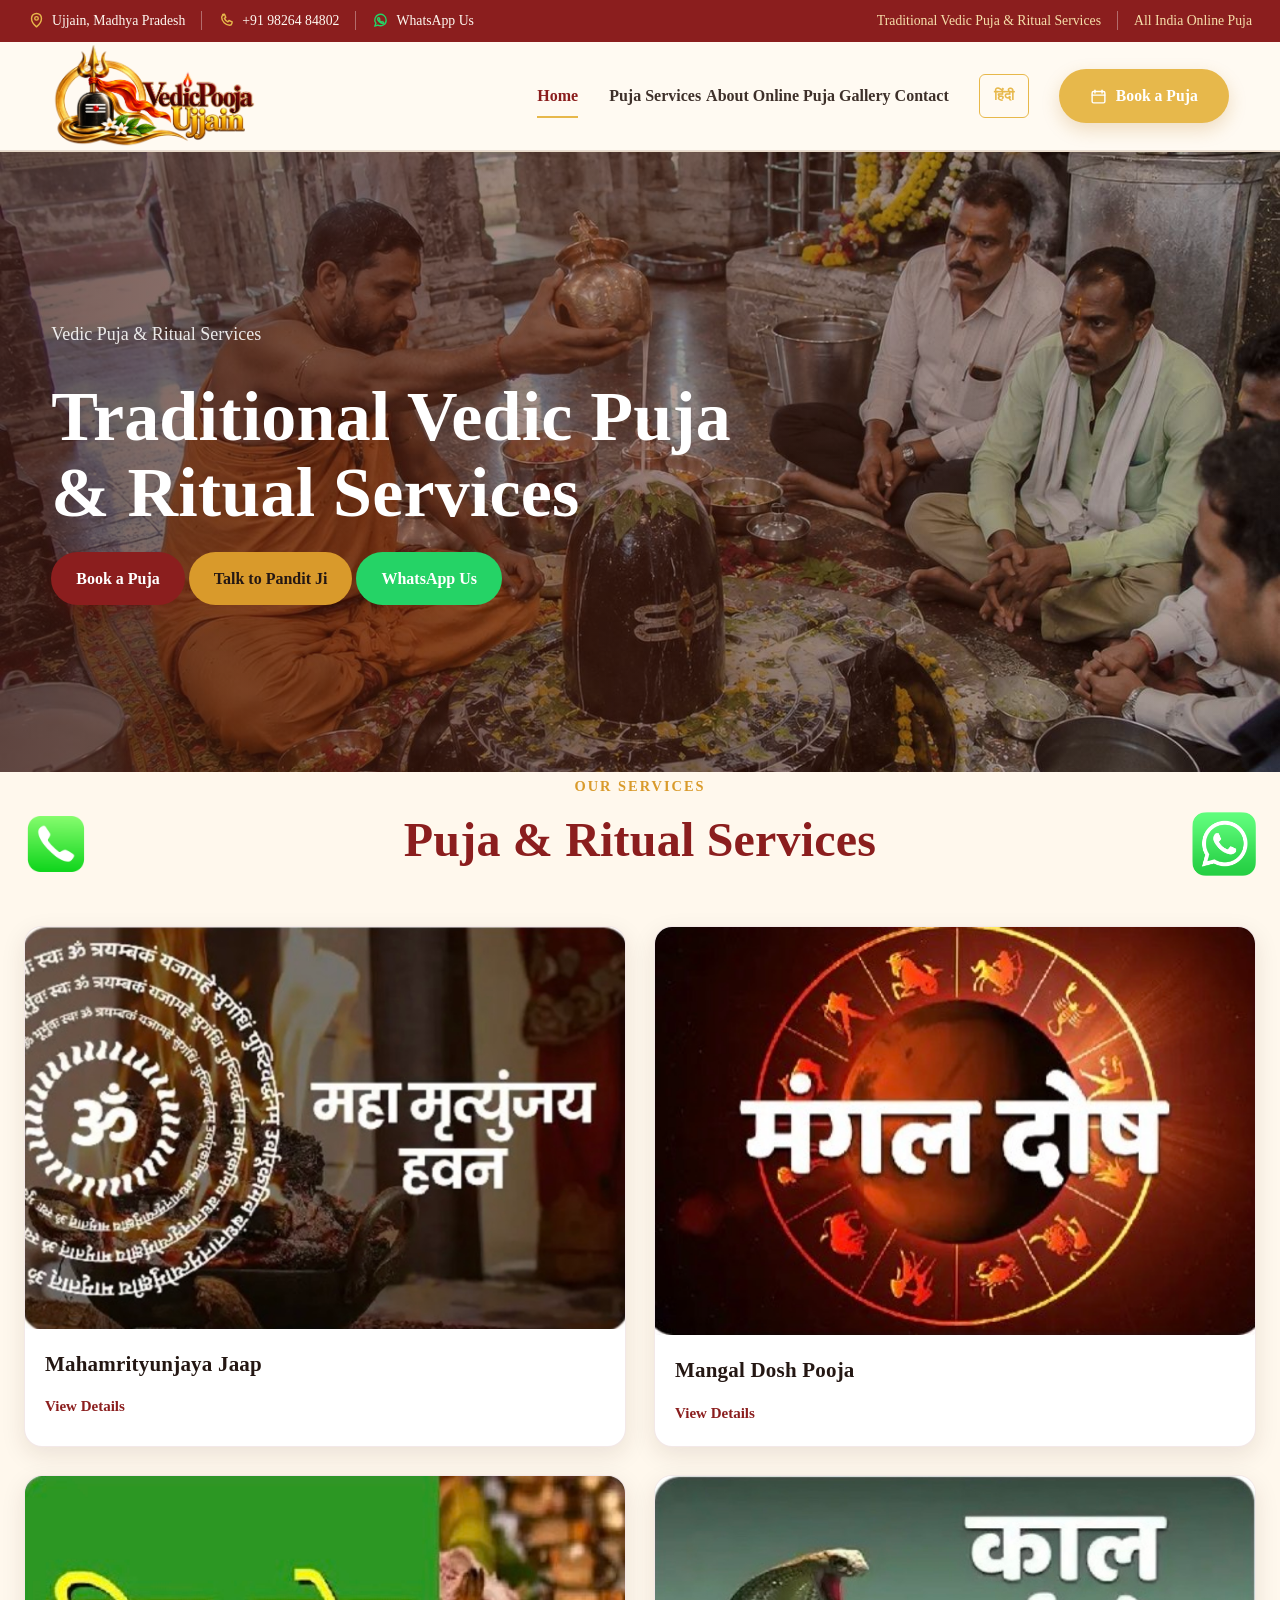
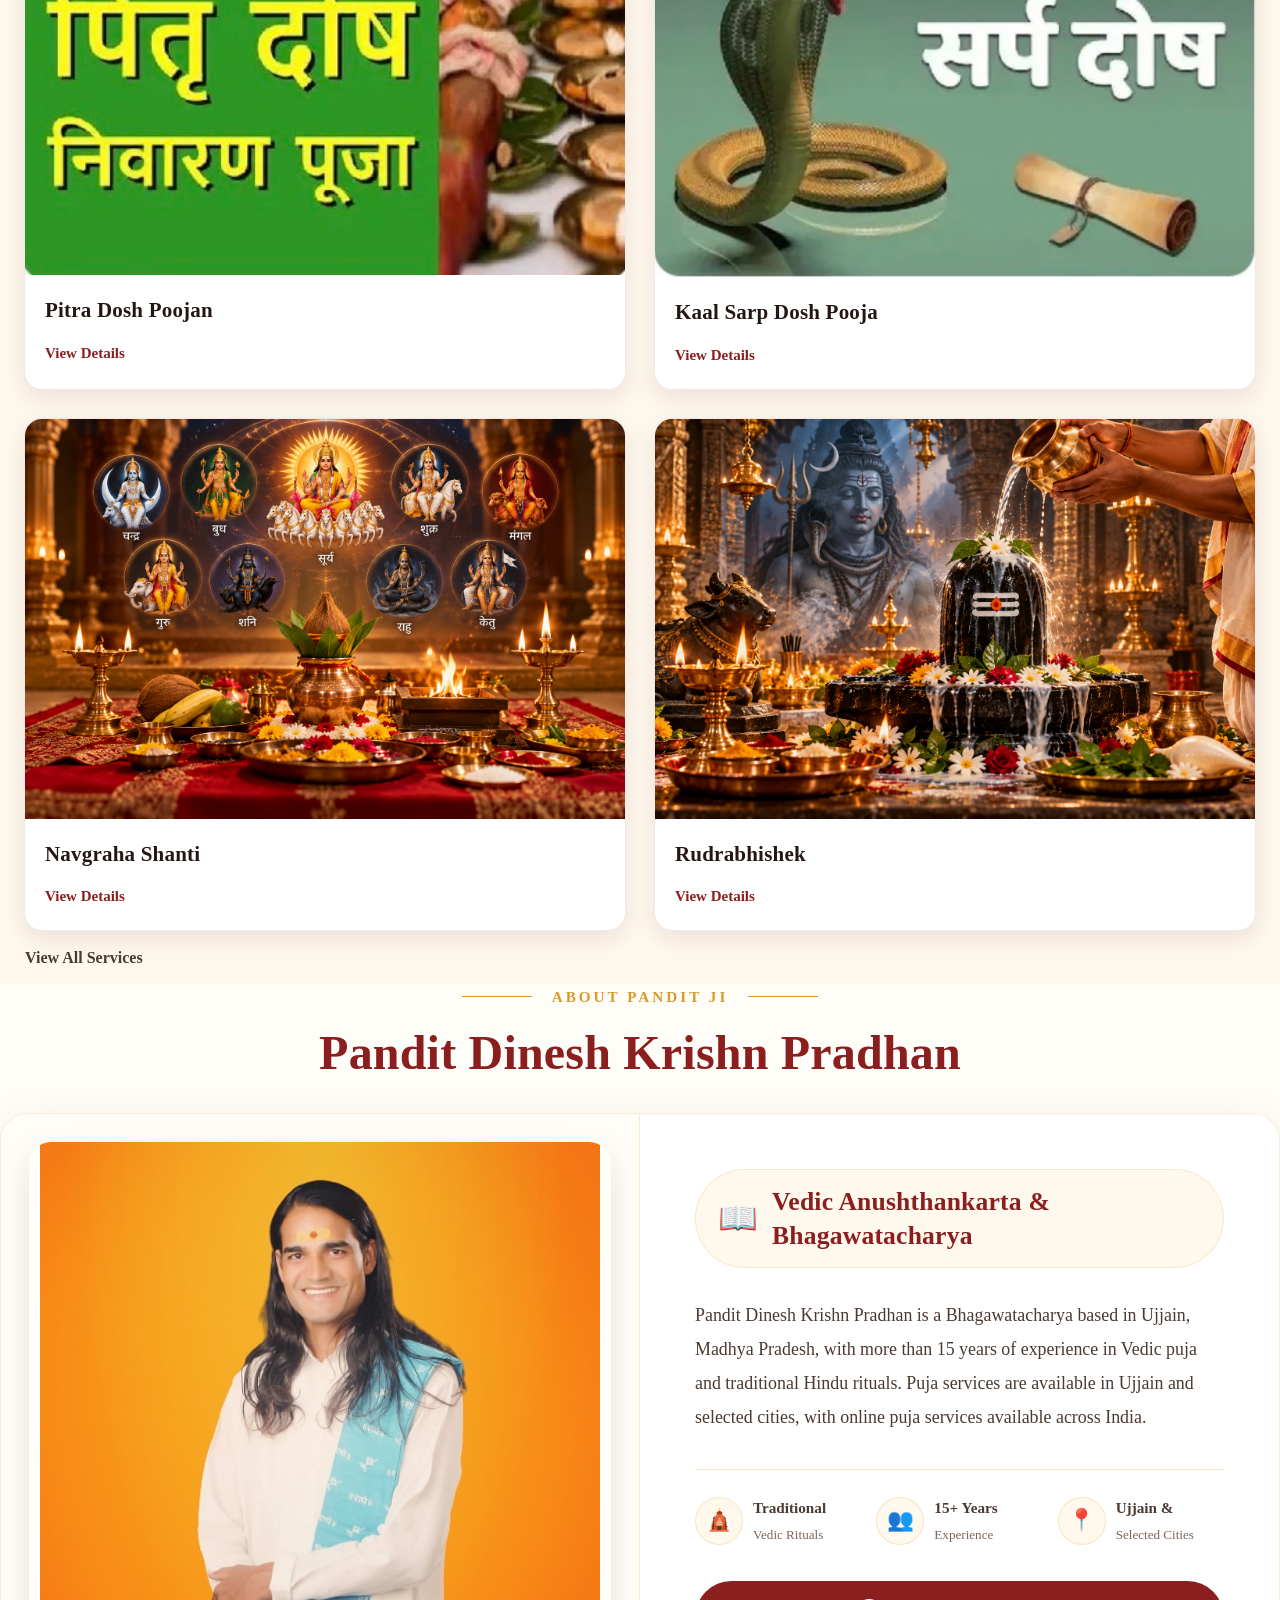
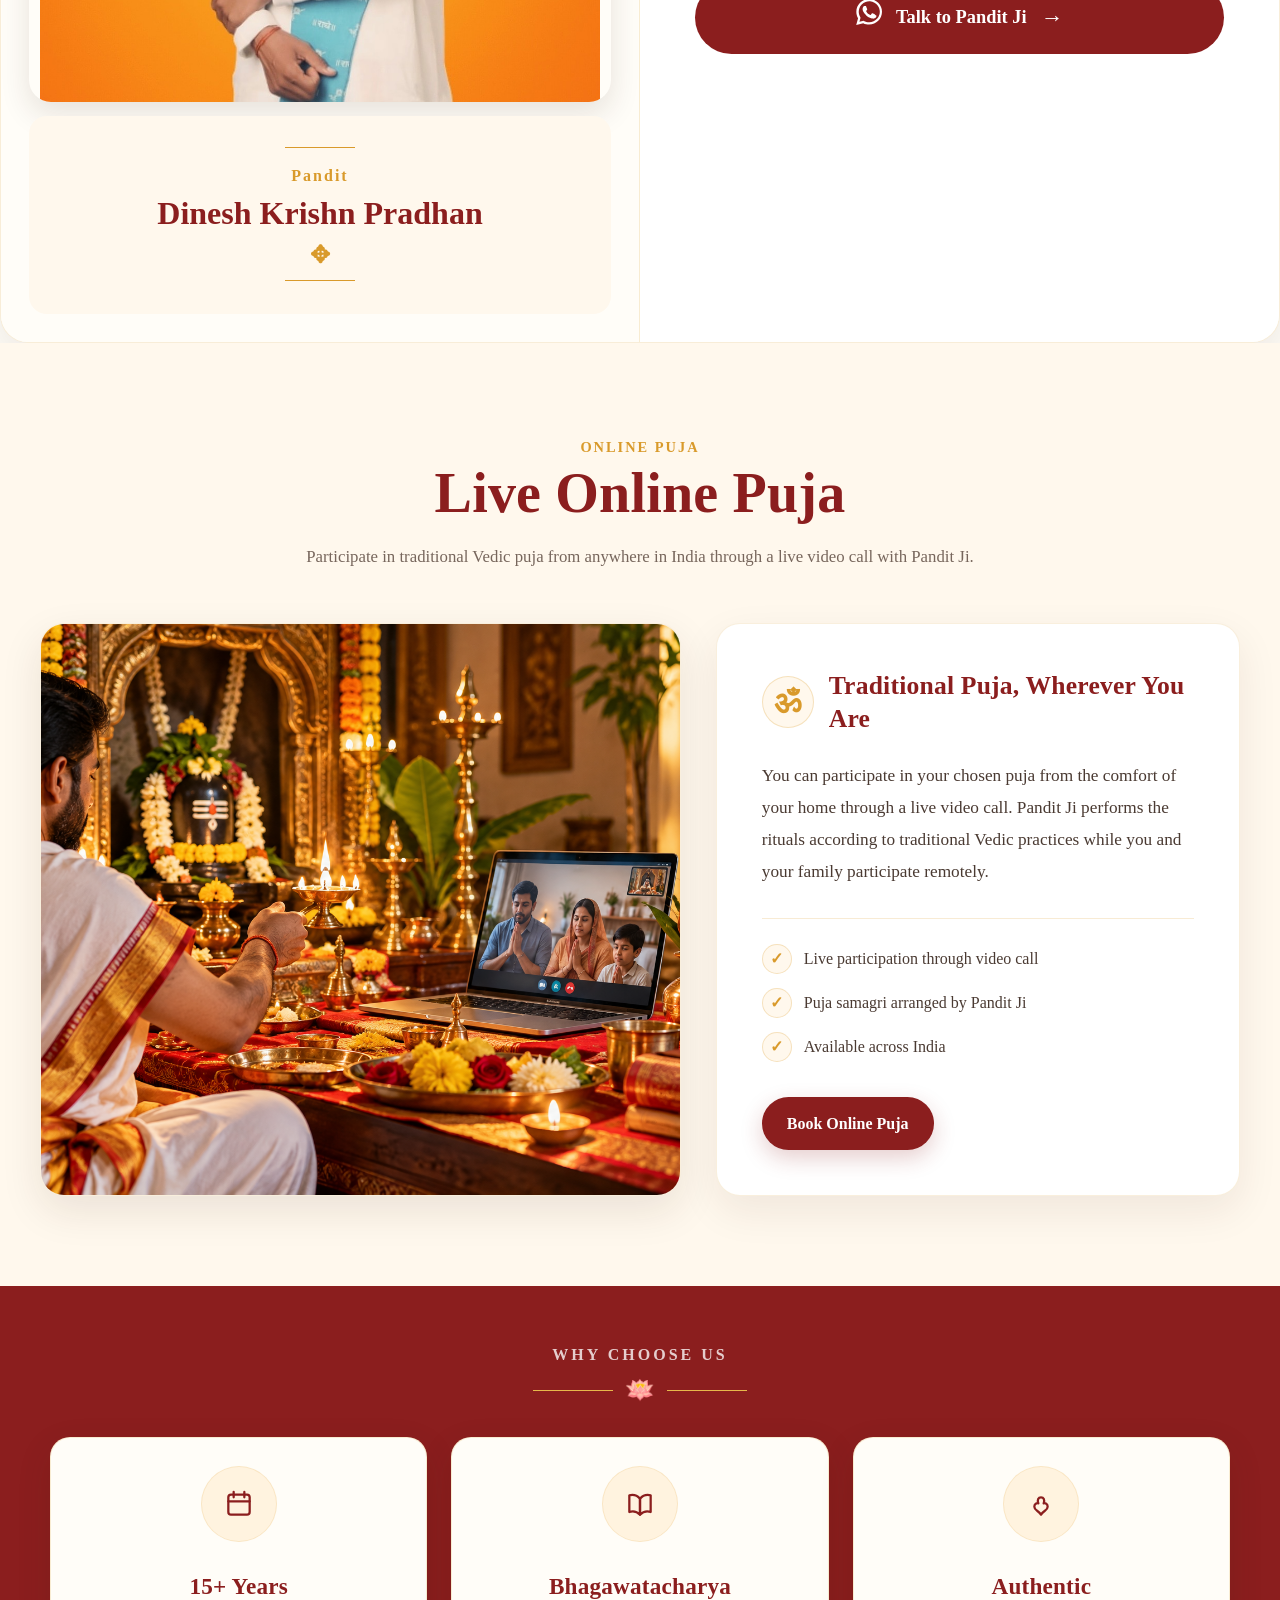
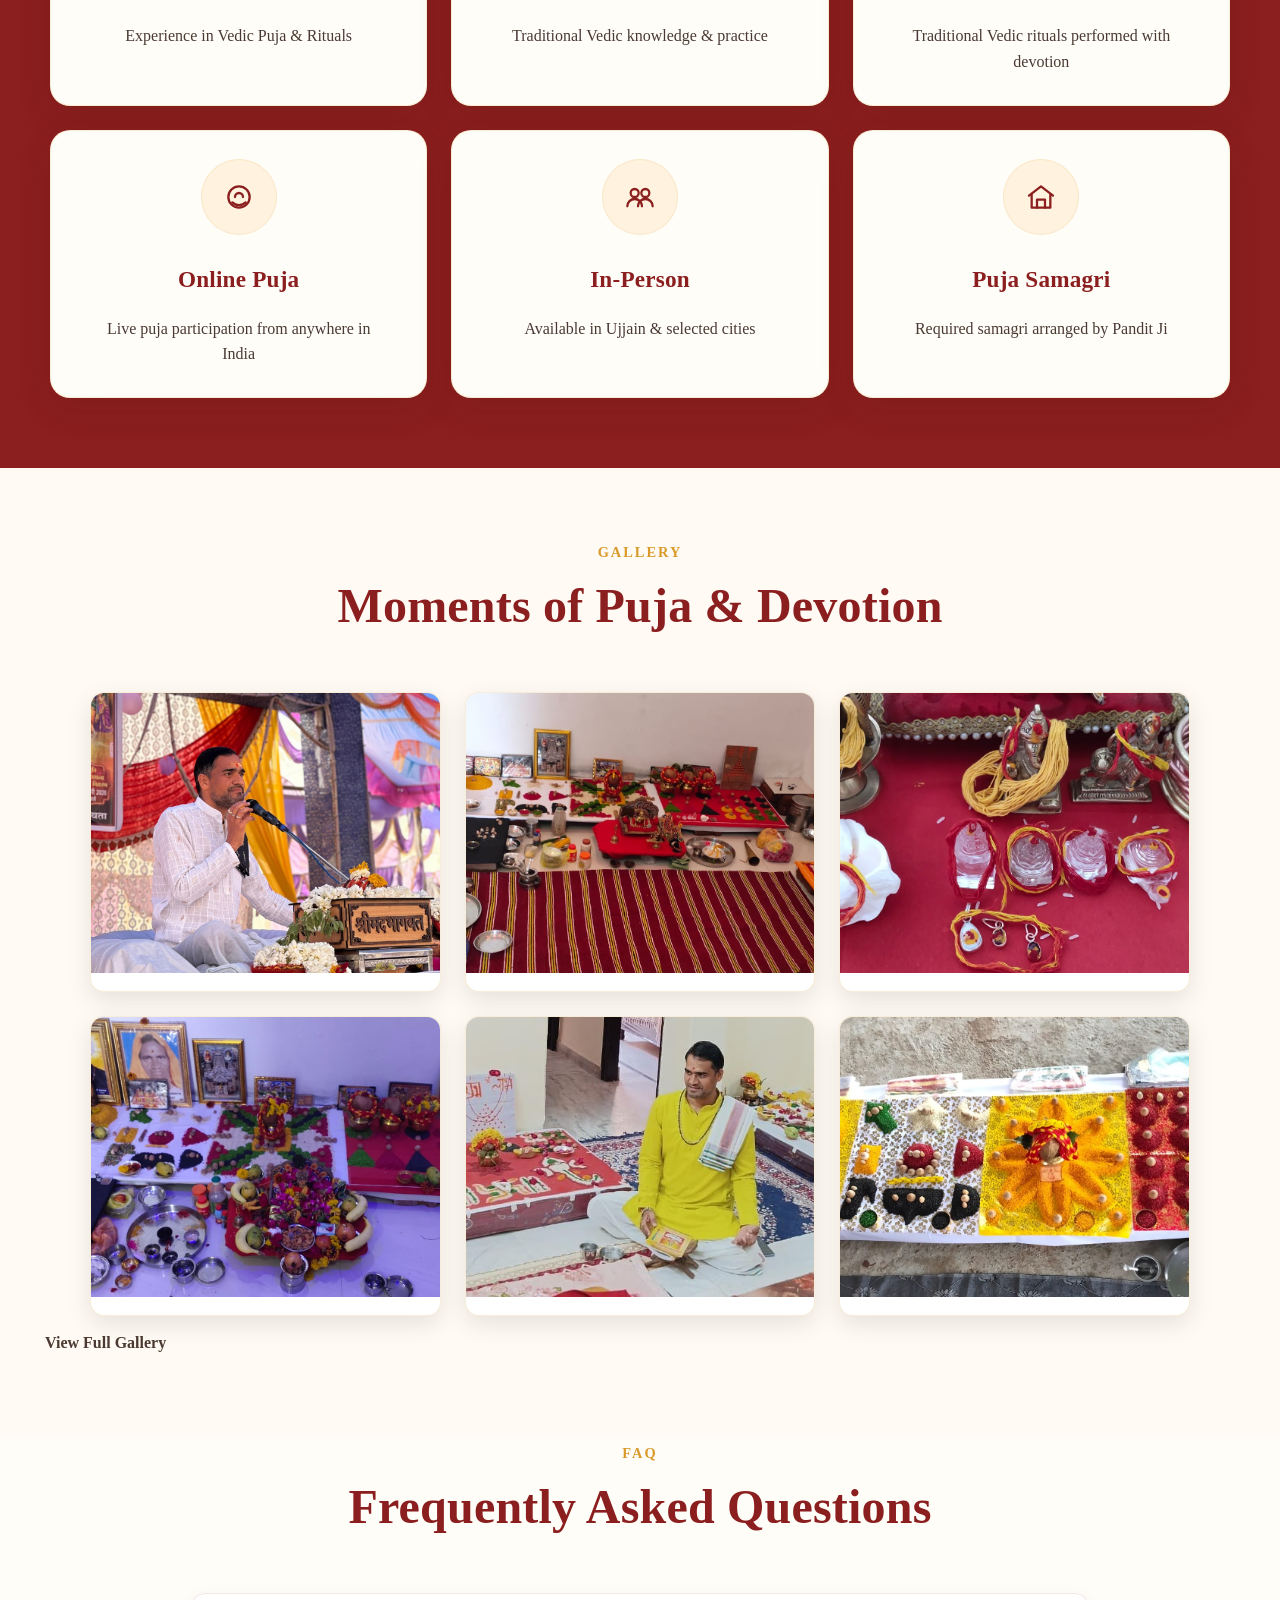
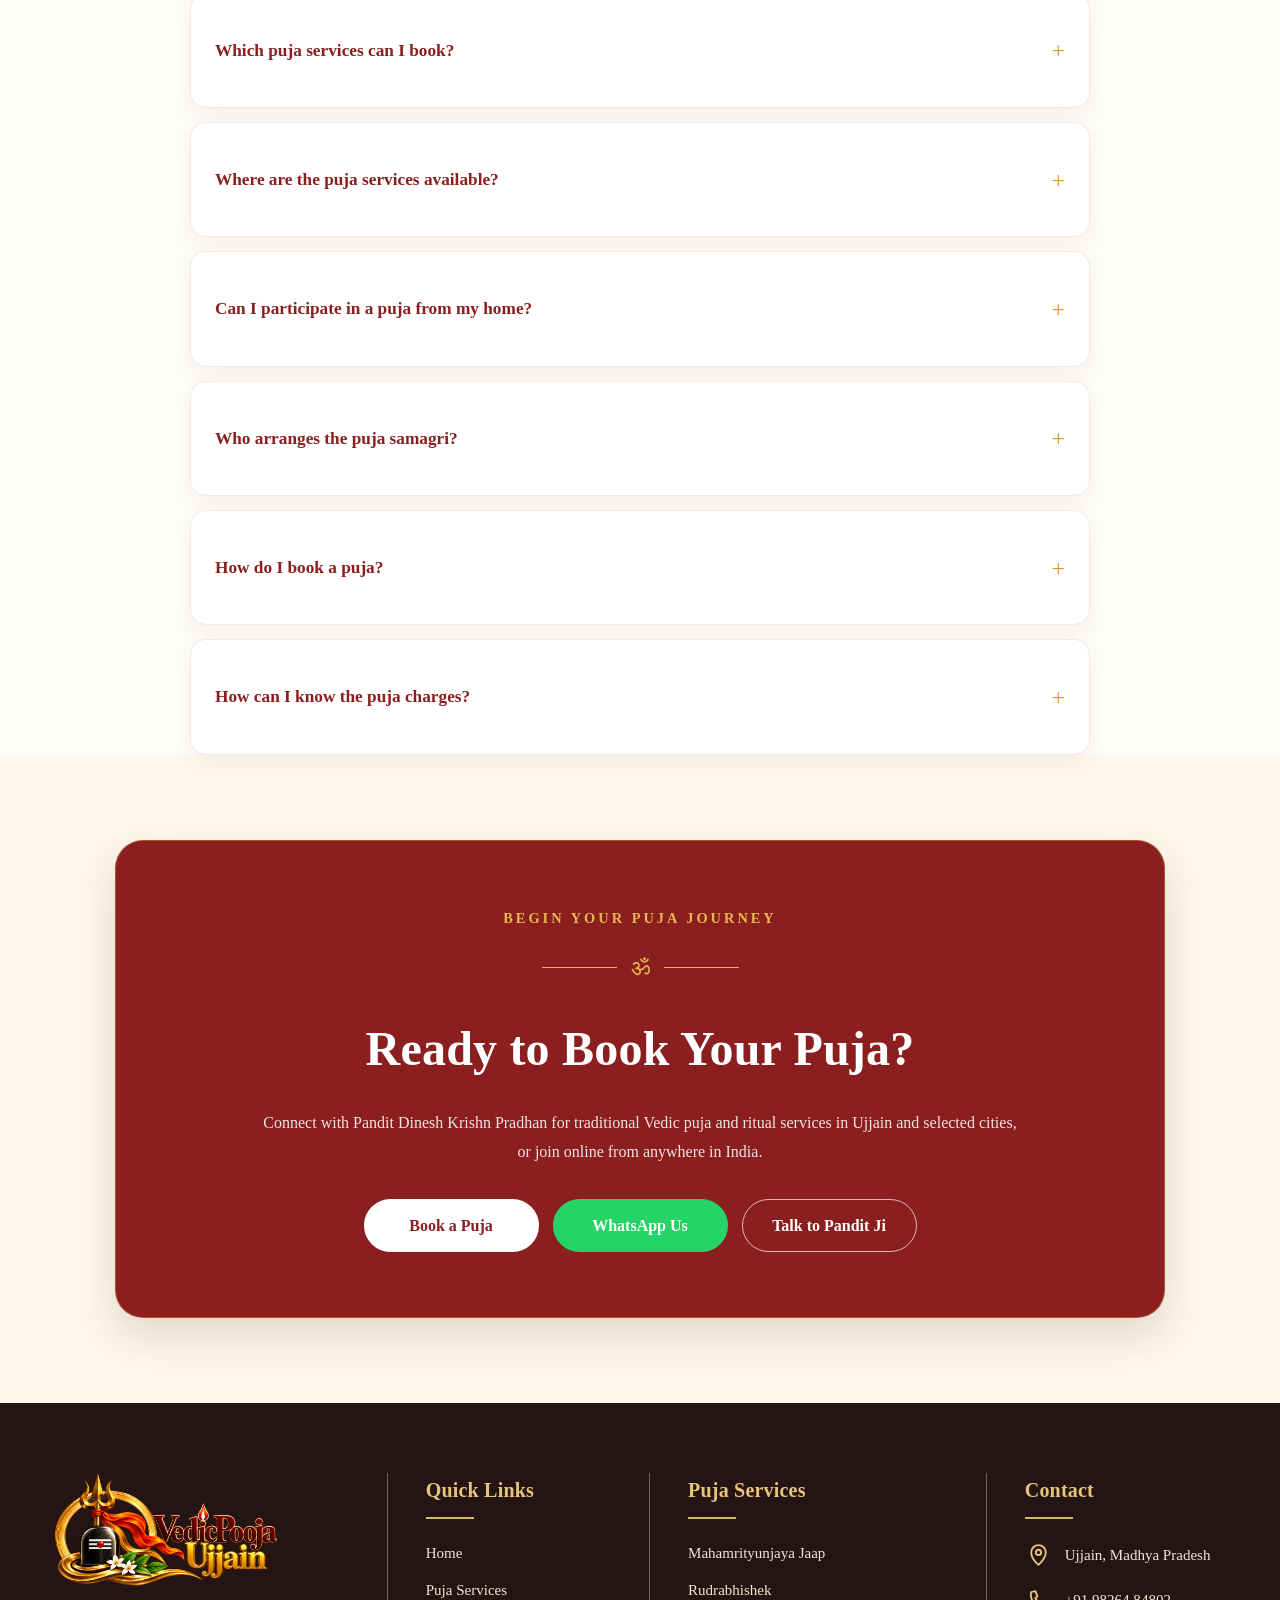
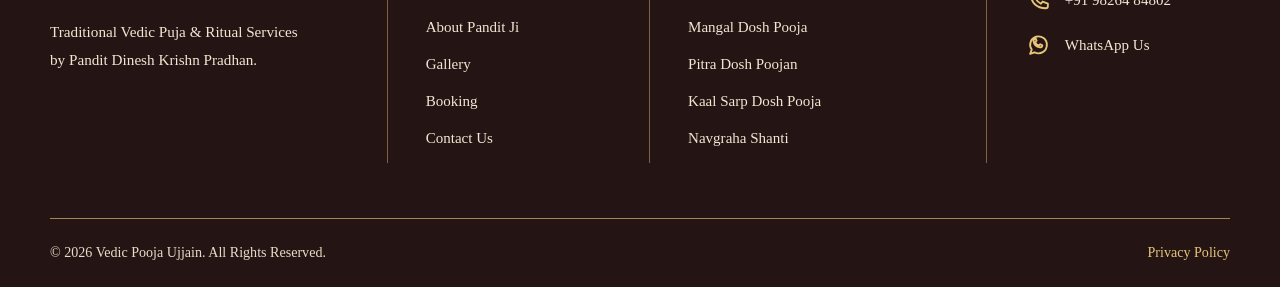
==== index.html @ ace3bd1c "change" ====
<!DOCTYPE html>
<html lang="en">
<head>
    <meta charset="UTF-8">

    <meta name="viewport"
          content="width=device-width, initial-scale=1.0">

    <meta name="description"
    content="Vedic Pooja Ujjain offers traditional Vedic puja and ritual services by Pandit Dinesh Krishn Pradhan in Ujjain and selected cities, with online puja available across India.">
    <title>Vedic Pooja Ujjain | Traditional Vedic Puja Services</title>

    <link rel="stylesheet" href="css/style.css">
</head>

<body>

    <!-- ================= HEADER ================= -->
    <header class="site-header">

    <!-- Top Information Bar -->
    <div class="top-info-bar">

        <div class="top-info-inner">

            <div class="top-info-left">

                <span class="top-info-item">
                    <span class="top-info-icon">
    <svg viewBox="0 0 24 24" aria-hidden="true">
        <path d="M12 21s7-6.1 7-12A7 7 0 0 0 5 9c0 5.9 7 12 7 12z"></path>
        <circle cx="12" cy="9" r="2.5"></circle>
    </svg>
</span>
                    Ujjain, Madhya Pradesh
                </span>

                <span class="top-info-divider"></span>

                <a href="tel:9826484802" class="top-info-item">
                    <span class="top-info-icon">
    <svg viewBox="0 0 24 24" aria-hidden="true">
        <path d="M6.6 3.5 9 3l2 4.5-2 1.5c1 2.2 2.8 4 5 5l1.5-2L20 14l-.5 2.4c-.3 1.4-1.5 2.4-3 2.4C10.7 18.8 5.2 13.3 5.2 7.5c0-1.5 1-2.7 2.4-3z"></path>
    </svg>
</span>
                    +91 98264 84802
                </a>

                <span class="top-info-divider"></span>

                <a href="https://wa.me/919826484802"
                   class="top-info-item whatsapp-top">
                    <span class="top-info-icon">
    <svg viewBox="0 0 24 24" aria-hidden="true">
        <path d="M20 11.5a8 8 0 0 1-11.8 7L4 20l1.5-4.1A8 8 0 1 1 20 11.5z"></path>
        <path d="M8.5 8.5c.2-.4.5-.4.8-.4h.5c.2 0 .4.1.5.4l.7 1.6c.1.2.1.4-.1.6l-.6.7c.8 1.2 1.7 2.1 2.9 2.9l.7-.6c.2-.2.4-.2.6-.1l1.6.7c.3.1.4.3.4.5v.5c0 .3 0 .6-.4.8-.4.2-1.2.3-2.1 0-1-.3-2.1-.9-3.3-2-1.2-1.1-2-2.2-2.5-3.1-.5-.9-.5-1.7-.2-2.1z"></path>
    </svg>
</span>
                    WhatsApp Us
                </a>

            </div>


            <div class="top-info-right">

                <span>
                    Traditional Vedic Puja &amp; Ritual Services
                </span>

                <span class="top-info-divider"></span>

                <span>
                    All India Online Puja
                </span>

            </div>

        </div>

    </div>


    <!-- Main Navigation -->
    <div class="main-navbar">

        <div class="container navbar">

            <a href="index.html" class="brand">
                <img src="images/logo.png"
                     alt="Vedic Pooja Ujjain"
                     class="brand-logo">
            </a>


            <nav class="nav-menu">

                <a href="#home" class="active">
                    Home
                </a>

<div class="section-action">
                <a href="pages/puja-services.html" class="btn primary-btn">
    Puja Services
</a>


                <a href="pages/about.html">
                    About
                </a>

                <a href="#online-puja">
                    Online Puja
                </a>

                <a href="pages/gallery.html">
                    Gallery
                </a>

                <a href="pages/contact.html">
                    Contact
                </a>

            </nav>
            
            <button class="language-toggle" id="language-toggle" type="button">
    हिंदी
</button>


            <a href="pages/booking.html"
               class="header-book-btn">
                <span class="booking-icon">
    <svg viewBox="0 0 24 24" aria-hidden="true">
        <rect x="3" y="5" width="18" height="16" rx="2"></rect>
        <line x1="7" y1="3" x2="7" y2="7"></line>
        <line x1="17" y1="3" x2="17" y2="7"></line>
        <line x1="3" y1="10" x2="21" y2="10"></line>
    </svg>
</span>
Book a Puja
            </a>


            <button class="menu-toggle"
    aria-label="Open navigation menu"
    type="button">
    <span></span>
    <span></span>
    <span></span>
</button>

        </div>

    </div>

</header>


    <!-- ================= HERO ================= -->
    <main>

        <section id="home" class="hero">

            <div class="hero-content">

                <p class="hero-label">
                    Vedic Puja & Ritual Services
                </p>

                <h1>
                    Traditional Vedic Puja
                    <br>
                    & Ritual Services
                </h1>

                <div class="hero-buttons">
                    <a href="#booking" class="btn btn-primary">
                        Book a Puja
                    </a>

                    <a href="tel:9826484802" class="btn btn-secondary">
                        Talk to Pandit Ji
                    </a>

                    <a href="https://wa.me/919826484802"
                       class="btn whatsapp-btn">
                        WhatsApp Us
                    </a>
                </div>

            </div>

            

        </section>


        <!-- ================= SERVICES ================= -->
        <section id="services" class="services-section">

            <div class="section-heading">
                <p class="section-label">Our Services</p>

                <h2>
                    Puja & Ritual Services
                </h2>
            </div>

            <div class="services-grid">

    <article class="service-card">
        <img src="images/mahamrityunjaya-jaap.jpeg"
             alt="Mahamrityunjaya Jaap">
        <div class="service-card-content">
            <h3>Mahamrityunjaya Jaap</h3>
            <a href="pages/mahamrityunjaya-jaap.html" class="service-link">
                View Details
            </a>
        </div>
    </article>

    <article class="service-card">
        <img src="images/mangal-dosh.jpeg"
             alt="Mangal Dosh Pooja">
        <div class="service-card-content">
            <h3>Mangal Dosh Pooja</h3>
            <a href="pages/mangal-dosh.html" class="service-link">
                View Details
            </a>
        </div>
    </article>

    <article class="service-card">
        <img src="images/pitra-dosh.jpeg"
             alt="Pitra Dosh Poojan">
        <div class="service-card-content">
            <h3>Pitra Dosh Poojan</h3>
            <a href="pages/pitra-dosh.html" class="service-link">
                View Details
            </a>
        </div>
    </article>

    <article class="service-card">
        <img src="images/kaal-sarp-dosh.jpeg"
             alt="Kaal Sarp Dosh Pooja">
        <div class="service-card-content">
            <h3>Kaal Sarp Dosh Pooja</h3>
            <a href="pages/kaal-sarp-dosh.html" class="service-link">
                View Details
            </a>
        </div>
    </article>
<article class="service-card">
    <img src="images/navgraha-shanti.png" alt="Navgraha Shanti">
    <div class="service-card-content">
        <h3>Navgraha Shanti</h3>
        <a href="pages/navgraha-shanti.html" class="service-link">View Details</a>
    </div>
</article>

<article class="service-card">
    <img src="images/rudrabhishek.png" alt="Rudrabhishek">
    <div class="service-card-content">
        <h3>Rudrabhishek</h3>
        <a href="pages/rudrabhishek.html" class="service-link">View Details</a>
    </div>
</article>


</div>

            <div class="section-action">
                <a href="pages/puja-services.html" class="btn primary-btn">
    View All Services
</a>
            </div>

        </section>


        <!-- ================= ABOUT ================= -->
        <section id="about" class="about-section">

            <div class="section-heading">
                <div class="about-section-label">
    <span></span>
    ABOUT PANDIT JI
    <span></span>
</div>
                <h2>
                    Pandit Dinesh Krishn Pradhan
                </h2>
            </div>

           <div class="about-content">

    <div class="about-left">

        <div class="about-image">
            <img src="images/55be3f00-9b97-4558-ab7f-5ba934119cf8.jpeg" alt="Pandit Dinesh Krishn Pradhan">
        </div>

        <div class="about-name">
            <span>Pandit</span>
            <strong>Dinesh Krishn Pradhan</strong>
        </div>

    </div>

    <div class="about-info-box">

        <div class="about-title-pill">
            <span>📖</span>
            <h3>Vedic Anushthankarta & Bhagawatacharya</h3>
        </div>

        <p>
            Pandit Dinesh Krishn Pradhan is a Bhagawatacharya based in Ujjain,
            Madhya Pradesh, with more than 15 years of experience in Vedic puja
            and traditional Hindu rituals. Puja services are available in Ujjain
            and selected cities, with online puja services available across India.
        </p>

        <div class="about-highlights">

            <div class="about-highlight">
                <span>🛕</span>
                <div>
                    <strong>Traditional</strong>
                    <small>Vedic Rituals</small>
                </div>
            </div>

            <div class="about-highlight">
                <span>👥</span>
                <div>
                    <strong>15+ Years</strong>
                    <small>Experience</small>
                </div>
            </div>

            <div class="about-highlight">
                <span>📍</span>
                <div>
                    <strong>Ujjain &</strong>
                    <small>Selected Cities</small>
                </div>
            </div>

        </div>

        <a href="https://wa.me/919826484802" class="about-whatsapp-btn">
            <span class="whatsapp-icon" aria-hidden="true">
    <svg viewBox="0 0 24 24" width="26" height="26" fill="currentColor">
        <path d="M20.5 3.5A11.8 11.8 0 0 0 12.1 0C5.6 0 .3 5.3.3 11.8c0 2.1.5 4.1 1.6 5.9L.2 24l6.5-1.7c1.7.9 3.5 1.3 5.4 1.3h.1c6.5 0 11.8-5.3 11.8-11.8 0-3.1-1.2-6.1-3.5-8.3zM12.1 21.5c-1.7 0-3.4-.5-4.8-1.3l-.3-.2-3.8 1 1-3.7-.2-.4a9.7 9.7 0 1 1 8.1 4.6zm5.3-7.3c-.3-.2-1.8-.9-2.1-1-.3-.1-.5-.2-.7.2-.2.3-.8 1-.9 1.2-.2.2-.3.2-.6.1-1.6-.8-2.6-1.4-3.6-3.2-.3-.5.3-.5.8-1.7.1-.2.1-.4 0-.6-.1-.2-.7-1.7-.9-2.3-.2-.6-.5-.5-.7-.5h-.6c-.2 0-.6.1-.9.4-.3.3-1.1 1.1-1.1 2.6s1.1 3 1.3 3.2c.2.2 2.2 3.4 5.4 4.7 2 .8 2.8.9 3.8.8.6-.1 1.8-.7 2-1.4.3-.7.3-1.3.2-1.4-.1-.2-.3-.3-.6-.4z"/>
    </svg>
</span>
            Talk to Pandit Ji
            <span>→</span>
        </a>

    </div>

</div>
        </section>


        <!-- ================= ONLINE PUJA ================= -->
        <section id="online-puja" class="online-puja-section">

    <div class="section-heading">
        <p class="section-label">Online Puja</p>
        <h2>Live Online Puja</h2>
        <p>
            Participate in traditional Vedic puja from anywhere in India
            through a live video call with Pandit Ji.
        </p>
    </div>

    <div class="online-puja-content">

        <div class="online-puja-info">

            <div class="online-puja-title">
                <span class="online-om">ॐ</span>
                <h3>Traditional Puja, Wherever You Are</h3>
            </div>

            <p>
                You can participate in your chosen puja from the comfort of
                your home through a live video call. Pandit Ji performs the
                rituals according to traditional Vedic practices while you
                and your family participate remotely.
            </p>

            <div class="online-puja-points">

                <div class="online-puja-point">
                    <span>✓</span>
                    <p>Live participation through video call</p>
                </div>

                <div class="online-puja-point">
                    <span>✓</span>
                    <p>Puja samagri arranged by Pandit Ji</p>
                </div>

                <div class="online-puja-point">
                    <span>✓</span>
                    <p>Available across India</p>
                </div>

            </div>

            <a href="#booking" class="btn btn-primary">
                Book Online Puja
            </a>

        </div>

        <div class="online-puja-visual">
    <img
        src="images/online-puja.png"
        alt="Live Online Puja"
    >
</div>

    </div>

</section>

        <!-- ================= TRUST ================= -->
<section class="trust-section">

    <div class="section-heading">
        <p class="section-label">WHY CHOOSE US</p>
        <div class="trust-ornament">
            <span></span>
            <span>🪷</span>
            <span></span>
        </div>
    </div>

    <div class="trust-grid">

        <div class="trust-item">
            <div class="trust-icon">

    <svg viewBox="0 0 24 24" aria-hidden="true"><rect x="4" y="5" width="16" height="15" rx="2"></rect><line x1="8" y1="3" x2="8" y2="7"></line><line x1="16" y1="3" x2="16" y2="7"></line><line x1="4" y1="10" x2="20" y2="10"></line></svg>

</div>
            <h3>15+ Years</h3>
            <p>Experience in Vedic Puja &amp; Rituals</p>
        </div>

        <div class="trust-item">
            <div class="trust-icon">

    <svg viewBox="0 0 24 24" aria-hidden="true"><path d="M4 5.5A8 8 0 0 1 12 8v12a8 8 0 0 0-8-2V5.5Z"></path><path d="M20 5.5A8 8 0 0 0 12 8v12a8 8 0 0 1 8-2V5.5Z"></path></svg>

</div>
            <h3>Bhagawatacharya</h3>
            <p>Traditional Vedic knowledge &amp; practice</p>
        </div>

        <div class="trust-item">
            <div class="trust-icon">

    <svg viewBox="0 0 24 24" aria-hidden="true"><path d="M12 20c-1.5-3-5-3-5-6 0-1.8 1.5-3 3-2.5C9 9 10 7 12 7s3 2 2 4.5c1.5-.5 3 .7 3 2.5 0 3-3.5 3-5 6Z"></path></svg>

</div>
            <h3>Authentic</h3>
            <p>Traditional Vedic rituals performed with devotion</p>
        </div>

        <div class="trust-item">
            <div class="trust-icon">

    <svg viewBox="0 0 24 24" aria-hidden="true"><circle cx="12" cy="12" r="8"></circle><path d="M9 12a3 3 0 0 1 6 0"></path><path d="M7 16a7 7 0 0 0 10 0"></path></svg>

</div>
            <h3>Online Puja</h3>
            <p>Live puja participation from anywhere in India</p>
        </div>

        <div class="trust-item">
            <div class="trust-icon">

    <svg viewBox="0 0 24 24" aria-hidden="true"><circle cx="8" cy="9" r="3"></circle><circle cx="16" cy="9" r="3"></circle><path d="M2.5 19a5.5 5.5 0 0 1 11 0"></path><path d="M10.5 19a5.5 5.5 0 0 1 11 0"></path></svg>

</div>
            <h3>In-Person</h3>
            <p>Available in Ujjain &amp; selected cities</p>
        </div>

        <div class="trust-item">
            <div class="trust-icon">

    <svg viewBox="0 0 24 24" aria-hidden="true"><path d="M3 11 12 4l9 7"></path><path d="M5 10v10h14V10"></path><path d="M9 20v-6h6v6"></path></svg>

</div>
            <h3>Puja Samagri</h3>
            <p>Required samagri arranged by Pandit Ji</p>
        </div>

    </div>

</section>


        <!-- ================= GALLERY ================= -->
        <section id="gallery" class="gallery-section">

            <div class="section-heading">
                <p class="section-label">Gallery</p>

                <h2>
                    Moments of Puja & Devotion
                </h2>
            </div>

           <div class="gallery-grid">

    <div class="gallery-item">
        <img src="images/IMG_4621.jpeg" alt="Bhagwat Katha and Vedic Ceremony">
    </div>

    <div class="gallery-item">
        <img src="images/IMG_4622.jpeg" alt="Puja Samagri and Vedic Ritual Setup">
    </div>

    <div class="gallery-item">
        <img src="images/IMG_4623.jpeg" alt="Traditional Puja Items">
    </div>

    <div class="gallery-item">
        <img src="images/IMG_4624.jpeg" alt="Traditional Puja Ceremony">
    </div>

    <div class="gallery-item">
        <img src="images/IMG_4625.jpeg" alt="Vedic Puja Ceremony">
    </div>

    <div class="gallery-item">
        <img src="images/IMG_4626.jpeg" alt="Traditional Puja Arrangement">
    </div>

</div>

            <div class="section-action">
                <a href="pages/gallery.html"
                   class="btn primary-btn">
                    View Full Gallery
                </a>
            </div>

        </section>


        <!-- ================= FAQ ================= -->
        <section id="faq" class="faq-section">

            <div class="section-heading">
                <p class="section-label">FAQ</p>

                <h2>
                    Frequently Asked Questions
                </h2>
            </div>

            <div class="faq-list">

    <details class="faq-item">
        <summary>Which puja services can I book?</summary>
        <p>
            You can book various Vedic puja and ritual services including
            Mahamrityunjaya Jaap, Mangal Dosh Pooja, Pitra Dosh Poojan,
            Kaal Sarp Dosh Pooja, Navgraha Shanti, Rudrabhishek and other
            traditional puja services.
        </p>
    </details>

    <details class="faq-item">
        <summary>Where are the puja services available?</summary>
        <p>
            In-person puja services are available in Ujjain and selected
            cities. Online puja services are available across India through
            live video calls.
        </p>
    </details>

    <details class="faq-item">
        <summary>Can I participate in a puja from my home?</summary>
        <p>
            Yes. Online puja allows you and your family to participate
            remotely through a live video call while Pandit Ji performs
            the rituals according to traditional Vedic practices.
        </p>
    </details>

    <details class="faq-item">
        <summary>Who arranges the puja samagri?</summary>
        <p>
            Pandit Ji arranges the required puja samagri for the puja.
            Specific arrangements may vary depending on the service.
        </p>
    </details>

    <details class="faq-item">
        <summary>How do I book a puja?</summary>
        <p>
            You can book a puja by calling or WhatsApping us, or by submitting
            a booking enquiry through the website. Your preferred date and
            time are confirmed separately by the team.
        </p>
    </details>

    <details class="faq-item">
        <summary>How can I know the puja charges?</summary>
        <p>
            Puja charges depend on the selected service and requirements.
            Please contact Pandit Ji or the booking team for current pricing.
        </p>
    </details>

</div>



        </section>


        <!-- ================= FINAL CTA ================= -->
        <section id="booking" class="final-cta">

    <div class="cta-inner">

        <p class="cta-label">BEGIN YOUR PUJA JOURNEY</p>

        <div class="cta-ornament">
            <span></span>
            <strong>ॐ</strong>
            <span></span>
        </div>

        <h2>Ready to Book Your Puja?</h2>

        <p class="cta-description">
            Connect with Pandit Dinesh Krishn Pradhan for traditional
            Vedic puja and ritual services in Ujjain and selected cities,
            or join online from anywhere in India.
        </p>

        <div class="cta-buttons">

            <a href="pages/booking.html" class="btn primary-btn">
                Book a Puja
            </a>

            <a href="https://wa.me/919826484802"
               class="btn whatsapp-btn">
                WhatsApp Us
            </a>

            <a href="tel:9826484802" class="btn secondary-btn">
                Talk to Pandit Ji
            </a>

        </div>

    </div>

</section>

    </main>


    <!-- ================= FOOTER ================= -->
    <!-- ================= CONTACT SECTION ================= -->
<footer class="main-footer">

    <div class="footer-content">

        <!-- Brand -->
        <div class="footer-brand">
            <a href="index.html" class="footer-logo-link">
                <img src="images/logo.png"
                     alt="Vedic Pooja Ujjain"
                     class="footer-logo">
            </a>

            <p>
                Traditional Vedic Puja &amp; Ritual Services
                by Pandit Dinesh Krishn Pradhan.
            </p>
        </div>

        <!-- Quick Links -->
        <div class="footer-column">
            <h3>Quick Links</h3>

            <a href="index.html">Home</a>
            <a href="pages/puja-services.html">Puja Services</a>
            <a href="pages/about.html">About Pandit Ji</a>
            <a href="pages/gallery.html">Gallery</a>
            <a href="pages/booking.html">Booking</a>
            <a href="pages/contact.html">Contact Us</a>
        </div>

        <!-- Puja Services -->
        <div class="footer-column">
            <h3>Puja Services</h3>

            <a href="pages/mahamrityunjaya-jaap.html">
                Mahamrityunjaya Jaap
            </a>

            <a href="pages/rudrabhishek.html">
                Rudrabhishek
            </a>

            <a href="pages/mangal-dosh.html">
                Mangal Dosh Pooja
            </a>

            <a href="pages/pitra-dosh.html">
                Pitra Dosh Poojan
            </a>

            <a href="pages/kaal-sarp-dosh.html">
                Kaal Sarp Dosh Pooja
            </a>

            <a href="pages/navgraha-shanti.html">
                Navgraha Shanti
            </a>
        </div>

        <!-- Contact -->
        <div class="footer-column footer-contact">
            <h3>Contact</h3>

            <p>
    <span class="footer-contact-icon">
        <svg viewBox="0 0 24 24" aria-hidden="true">
            <path d="M12 21s7-6.2 7-12a7 7 0 1 0-14 0c0 5.8 7 12 7 12z"></path>
            <circle cx="12" cy="9" r="2.5"></circle>
        </svg>
    </span>
    Ujjain, Madhya Pradesh
</p>

<a href="tel:9826484802">
    <span class="footer-contact-icon">
        <svg viewBox="0 0 24 24" aria-hidden="true">
            <path d="M6.6 3.5 9 3l2 5-2.1 1.7a14 14 0 0 0 5.4 5.4L16 13l5 2v2.4c0 1.1-.9 2-2 2C10.2 19.4 4.6 13.8 4.6 5.5c0-1.1.9-2 2-2z"></path>
        </svg>
    </span>
    +91 98264 84802
</a>

<a href="https://wa.me/919826484802">
    <span class="footer-contact-icon">
        <svg viewBox="0 0 24 24" aria-hidden="true">
            <path d="M20 11.5a8 8 0 0 1-11.8 7L4 20l1.5-4.1A8 8 0 1 1 20 11.5z"></path>
            <path d="M9 8.5c.3 1.7 1.8 3.2 3.5 3.5l1.2-1.2 2 1c-.2 1.2-1.1 2-2.3 2-3.3-.4-5.8-2.9-6.2-6.2 0-1.2.8-2.1 2-2.3l1 2L9 8.5z"></path>
        </svg>
    </span>
    WhatsApp Us
</a>
        </div>

    </div>

    <div class="footer-bottom">
        <p>
            © 2026 Vedic Pooja Ujjain. All Rights Reserved.
        </p>

        <a href="pages/privacy-policy.html">
            Privacy Policy
        </a>
    </div>

</footer>

    <!-- Floating Buttons -->

    <a href="tel:9826484802"
   class="floating-call"
   aria-label="Call Pandit Ji">
    <img src="images/call-button.webp" alt="Call Pandit Ji">
</a>

<a href="https://wa.me/919826484802"
   class="floating-whatsapp"
   aria-label="WhatsApp Pandit Ji">
    <img src="images/whatsapp-button.webp" alt="WhatsApp Pandit Ji">
</a>


    <script src="js/script.js"></script>

</body>
</html>
---- css/style.css ----
/* =========================================================
   PANDIT PUJA WEBSITE
   Main Website Styles
   ========================================================= */

:root {
  --primary: #8b1e1e;
  --primary-dark: #651313;
  --secondary: #d99a2b;
  --gold: #e7b84b;
  --cream: #fff8ed;
  --light: #fffdf8;
  --dark: #241713;
  --text: #4a3a32;
  --muted: #77665c;
  --white: #ffffff;
  --border: #eadcc9;
  --shadow: 0 10px 35px rgba(80, 38, 15, 0.10);
  --radius: 16px;
}

/* -------------------------
   RESET
   ------------------------- */

* {
  margin: 0;
  padding: 0;
  box-sizing: border-box;
}

html {
  scroll-behavior: smooth;
}

body {
  font-family: Arial, Helvetica, sans-serif;
  background: var(--light);
  color: var(--text);
  line-height: 1.7;
  overflow-x: hidden;
}

img {
  max-width: 100%;
  display: block;
}

a {
  color: inherit;
  text-decoration: none;
}

button,
input,
textarea,
select {
  font: inherit;
}

/* -------------------------
   COMMON
   ------------------------- */

.container {
  width: min(1180px, 92%);
  margin: 0 auto;
}

.section {
  padding: 90px 0;
}

.section-title {
  text-align: center;
  margin-bottom: 50px;
}

.section-title span {
  display: inline-block;
  color: var(--secondary);
  font-size: 14px;
  font-weight: 700;
  letter-spacing: 2px;
  text-transform: uppercase;
  margin-bottom: 8px;
}

.section-title h2 {
  color: var(--primary);
  font-size: clamp(30px, 5vw, 46px);
  line-height: 1.2;
  margin-bottom: 14px;
}

.section-title p {
  max-width: 700px;
  margin: 0 auto;
  color: var(--muted);
}

/* -------------------------
   HEADER
   ------------------------- */

.site-header {
  position: sticky;
  top: 0;
  z-index: 1000;
  background: rgba(255, 253, 248, 0.96);
  border-bottom: 1px solid var(--border);
  backdrop-filter: blur(12px);
}

.navbar {
  min-height: 76px;
  width: min(1180px, 92%);
  margin: 0 auto;
  display: flex;
  align-items: center;
  justify-content: space-between;
  gap: 20px;
}

.brand {
    display: flex;
    align-items: center;
    gap: 10px;
}

.brand img {
    width: 150px;
    height: auto;
    display: block;
}

.brand-name {
  white-space: nowrap;
}

.nav-links {
  display: flex;
  align-items: center;
  gap: 26px;
}

.nav-links a {
  color: var(--dark);
  font-size: 15px;
  font-weight: 600;
  transition: color 0.25s ease;
}

.nav-links a:hover {
  color: var(--primary);
}

.menu-toggle {
  display: none;
  border: 0;
  background: transparent;
  color: var(--primary);
  font-size: 28px;
  cursor: pointer;
}

/* -------------------------
   BUTTONS
   ------------------------- */

.btn {
  display: inline-flex;
  align-items: center;
  justify-content: center;
  gap: 8px;
  min-height: 48px;
  padding: 12px 24px;
  border-radius: 999px;
  border: 1px solid transparent;
  font-weight: 700;
  cursor: pointer;
  transition:
    transform 0.25s ease,
    box-shadow 0.25s ease,
    background 0.25s ease;
}

.btn:hover {
  transform: translateY(-2px);
}

.btn-primary {
  background: var(--primary);
  color: var(--white);
  box-shadow: 0 8px 22px rgba(139, 30, 30, 0.22);
}

.btn-primary:hover {
  background: var(--primary-dark);
}

.btn-secondary {
  background: var(--secondary);
  color: var(--dark);
}
.whatsapp-btn {
    background: #25d366;
    color: #fff;
}

.btn-outline {
  border-color: var(--primary);
  color: var(--primary);
  background: transparent;
}

/* -------------------------
   HERO
   ------------------------- */

.hero {
  position: relative;
  min-height: 620px;
  display: flex;
  align-items: center;
  justify-content: center;
  background:
    linear-gradient(
      90deg,
      rgba(55, 17, 10, 0.68),
      rgba(87, 29, 12, 0.45),
      rgba(87, 29, 12, 0.12)
    ),
    url("../images/hero.jpeg") center/cover no-repeat;
  color: var(--white);
}

.hero-content {
  width: min(1180px, 92%);
  margin: 0 auto;
  padding: 90px 0;
}

.hero-content span {
  display: inline-block;
  color: var(--gold);
  font-weight: 700;
  letter-spacing: 2px;
  margin-bottom: 14px;
}

.hero-content h1 {
  max-width: 780px;
  font-size: clamp(40px, 7vw, 70px);
  line-height: 1.08;
  margin-bottom: 22px;
}

.hero-content p {
  max-width: 650px;
  font-size: 18px;
  color: rgba(255,255,255,0.88);
  margin-bottom: 30px;
}

.hero-actions {
  display: flex;
  flex-wrap: wrap;
  gap: 14px;
}

/* -------------------------
   ABOUT
   ------------------------- */

.about-content {
  display: grid;
  grid-template-columns: 1fr 1fr;
  gap: 55px;
  align-items: start;
}

.about-image {
  border-radius: var(--radius);
  overflow: hidden;
  box-shadow: var(--shadow);
}
.about-name {
    text-align: center;
    padding: 18px 10px 0;
    color: var(--primary);
}

.about-name span {
    display: block;
    font-size: 1.05rem;
    font-weight: 700;
    letter-spacing: 1px;
}

.about-name strong {
    display: block;
    margin-top: 4px;
    font-size: 1.45rem;
    font-weight: 700;
}
.about-info-box {
    padding: 32px;
    background: #fff;
    border: 1px solid rgba(139, 30, 30, 0.10);
    border-radius: 20px;
    box-shadow: 0 12px 35px rgba(60, 30, 20, 0.08);
}

.about-info-box h3 {
    margin: 0 0 18px;
    color: var(--primary);
    font-size: 1.5rem;
    line-height: 1.35;
}

.about-info-box p {
    margin: 0 0 25px;
    color: var(--muted);
    line-height: 1.8;
}

.about-info-box .btn {
    margin: 0;
}

.about-image img {
  width: 100%;
  max-height: 400px;
  object-fit: contain;
}

.about-content h2 {
  color: var(--primary);
  font-size: clamp(30px, 5vw, 44px);
  line-height: 1.2;
  margin-bottom: 18px;
}

.about-content p {
  color: var(--muted);
  margin-bottom: 20px;
}

.trust-list {
  display: grid;
  gap: 12px;
  margin-top: 0;
}

.trust-item {
    display: flex;
    flex-direction: column;
    align-items: center;
    text-align: center;
    gap: 12px;
    padding: 32px 22px;
    background: #fff;
    border-radius: 18px;
    box-shadow: 0 12px 35px rgba(60, 30, 20, 0.10);
}
.trust-item h3 {
    margin: 0;
    color: var(--primary);
    font-size: 1.35rem;
}

.trust-item p {
    margin: 0;
    color: var(--muted);
    line-height: 1.6;
}

.trust-item strong {
  color: var(--dark);
}

/* -------------------------
   SERVICES
   ------------------------- */

.services-section {
  background: var(--cream);
}

.services-grid {
  display: grid;
  grid-template-columns: repeat(3, 1fr);
  gap: 24px;
}

.service-card {
  background: var(--white);
  border: 1px solid var(--border);
  border-radius: var(--radius);
  overflow: hidden;
  box-shadow: 0 5px 20px rgba(80, 38, 15, 0.06);
  transition:
    transform 0.3s ease,
    box-shadow 0.3s ease;
}

.service-card:hover {
  transform: translateY(-7px);
  box-shadow: var(--shadow);
}

.service-card img {
  width: 100%;
  height: 220px;
  object-fit: cover;
}

.service-content {
  padding: 24px;
}

.service-content h3 {
  color: var(--primary);
  font-size: 21px;
  margin-bottom: 10px;
}

.service-content p {
  color: var(--muted);
  margin-bottom: 18px;
}

.service-link {
  color: var(--primary);
  font-weight: 700;
}

/* -------------------------
   EXPERIENCE / TRUST
   ------------------------- */

.trust-section {
  background: var(--primary);
  color: var(--white);
}
.trust-section .section-title {
    margin-bottom: 30px;
}

.trust-section .section-heading h2 {
    color: var(--white);
}

.trust-section .section-heading p {
    color: rgba(255,255,255,0.78);
}

.trust-grid {
  display: grid;
  grid-template-columns: repeat(3, 1fr);
  gap: 24px;
}

.trust-card {
  text-align: center;
  padding: 30px 20px;
  border: 1px solid rgba(255,255,255,0.15);
  border-radius: var(--radius);
  background: rgba(255,255,255,0.06);
}

.trust-card h3 {
  color: var(--gold);
  font-size: 34px;
  margin-bottom: 5px;
}

.trust-card p {
  color: rgba(255,255,255,0.82);
}

/* -------------------------
   GALLERY
   ------------------------- */

.gallery-grid {
  display: grid;
  grid-template-columns: repeat(3, 1fr);
  gap: 15px;
}

.gallery-item {
  height: 260px;
  overflow: hidden;
  border-radius: 14px;
}

.gallery-item img {
  width: 100%;
  height: 100%;
  object-fit: cover;
  transition: transform 0.5s ease;
}

.gallery-item:hover img {
  transform: scale(1.06);
}

/* -------------------------
   BOOKING
   ------------------------- */

.booking-section {
  background: var(--cream);
}

.booking-grid {
  display: grid;
  grid-template-columns: 0.8fr 1.2fr;
  gap: 45px;
  align-items: start;
}

.booking-info h2 {
  color: var(--primary);
  font-size: 40px;
  line-height: 1.2;
  margin-bottom: 18px;
}

.booking-info p {
  color: var(--muted);
  margin-bottom: 25px;
}

.contact-actions {
  display: flex;
  flex-wrap: wrap;
  gap: 12px;
}

.booking-form {
  background: var(--white);
  padding: 30px;
  border-radius: var(--radius);
  border: 1px solid var(--border);
  box-shadow: var(--shadow);
}

.form-group {
  margin-bottom: 18px;
}

.form-group label {
  display: block;
  font-weight: 700;
  color: var(--dark);
  margin-bottom: 7px;
}

.form-group input,
.form-group select,
.form-group textarea {
  width: 100%;
  padding: 13px 15px;
  border: 1px solid var(--border);
  border-radius: 10px;
  background: #fffdf9;
  color: var(--dark);
  outline: none;
}

.form-group input:focus,
.form-group select:focus,
.form-group textarea:focus {
  border-color: var(--secondary);
  box-shadow: 0 0 0 3px rgba(217, 154, 43, 0.12);
}

/* -------------------------
   FAQ
   ------------------------- */

.faq-list {
  max-width: 850px;
  margin: 0 auto;
}

.faq-item {
  border-bottom: 1px solid var(--border);
  padding: 20px 0;
}

.faq-item h3 {
  color: var(--primary);
  font-size: 19px;
  margin-bottom: 8px;
}

.faq-item p {
  color: var(--muted);
}

/* -------------------------
   FOOTER
   ------------------------- */

.site-footer {
  background: #24120e;
  color: rgba(255,255,255,0.82);
  padding: 65px 0 25px;
}

.footer-grid {
  display: grid;
  grid-template-columns: 1.3fr 1fr 1fr 1fr;
  gap: 40px;
}

.footer-column h3 {
  color: var(--white);
  margin-bottom: 18px;
}

.footer-column a {
  display: block;
  margin-bottom: 9px;
  color: rgba(255,255,255,0.72);
  transition: color 0.2s ease;
}

.footer-column a:hover {
  color: var(--gold);
}

.footer-bottom {
  border-top: 1px solid rgba(255,255,255,0.12);
  margin-top: 45px;
  padding-top: 20px;
  text-align: center;
  font-size: 14px;
}

/* FLOATING BUTTONS */

.floating-call,
.floating-whatsapp {
    position: fixed;
    bottom: 24px;
    width: 64px;
    height: 64px;
    padding: 0;
    margin: 0;
    display: block;
    z-index: 900;
    background: transparent;
    border: none;
    box-shadow: none;
}

.floating-call {
    left: 24px;
}

.floating-whatsapp {
    right: 24px;
}

.floating-call img,
.floating-whatsapp img {
    width: 100%;
    height: 100%;
    display: block;
    object-fit: contain;
}

/* Mobile */
@media (max-width: 600px) {
    .floating-call,
    .floating-whatsapp {
        width: 56px;
        height: 56px;
        bottom: 18px;
    }

    .floating-call {
        left: 16px;
    }

    .floating-whatsapp {
        right: 16px;
    }
}

/* -------------------------
   RESPONSIVE
   ------------------------- */

@media (max-width: 900px) {

  .nav-links {
    position: absolute;
    top: 76px;
    left: 0;
    width: 100%;
    padding: 20px;
    background: var(--white);
    border-bottom: 1px solid var(--border);
    display: none;
    flex-direction: column;
    align-items: flex-start;
  }

  .nav-links.active {
    display: flex;
  }

  .menu-toggle {
    display: block;
  }

  .services-grid,
  .gallery-grid {
    grid-template-columns: repeat(2, 1fr);
  }

  .trust-grid {
    grid-template-columns: repeat(2, 1fr);
  }

  .about-grid,
  .booking-grid {
    grid-template-columns: 1fr;
  }

  .footer-grid {
    grid-template-columns: repeat(2, 1fr);
  }
}

@media (max-width: 600px) {

  .section {
    padding: 65px 0;
  }

  .hero {
    min-height: 600px;
  }

  .hero-content {
    padding: 70px 0;
  }

  .hero-content h1 {
    font-size: 42px;
  }

  .hero-actions,
  .contact-actions {
    flex-direction: column;
    align-items: stretch;
  }

  .btn {
    width: 100%;
  }

  .services-grid,
  .gallery-grid,
  .trust-grid,
  .footer-grid {
    grid-template-columns: 1fr;
  }

  .about-image img {
    height: auto;
  }

  .booking-form {
    padding: 22px;
  }

  .footer-grid {
    gap: 30px;
  }
}
/* =========================
   MOBILE & TABLET NAVIGATION
   ========================= */

@media (max-width: 1100px) {

    .navbar {
        position: relative;
    }

    .menu-toggle {
        display: block;
        background: none;
        border: none;
        color: var(--primary);
        font-size: 1.8rem;
        cursor: pointer;
        padding: 0.25rem;
    }

    .nav-menu {
        display: none;
        position: absolute;
        top: 100%;
        left: 0;
        right: 0;
        background: var(--light);
        padding: 1rem 1.25rem;
        box-shadow: 0 10px 25px rgba(0, 0, 0, 0.08);
        flex-direction: column;
        gap: 0.8rem;
        z-index: 1000;
    }

    .nav-menu.active {
        display: flex;
    }

    .nav-menu a {
        display: block;
        padding: 0.7rem 0;
    }
}
/* ================================
   SERVICES GRID - PREMIUM LAYOUT
================================ */

.services-grid {
    display: grid;
    grid-template-columns: repeat(2, 1fr);
    gap: 28px;
    align-items: stretch;
}

.service-card {
    background: #ffffff;
    border-radius: 18px;
    overflow: hidden;
    box-shadow: 0 8px 25px rgba(60, 30, 20, 0.10);
    border: 1px solid rgba(139, 30, 30, 0.10);
    transition: transform 0.3s ease, box-shadow 0.3s ease;
}

.service-card:hover {
    transform: translateY(-6px);
    box-shadow: 0 14px 32px rgba(60, 30, 20, 0.16);
}

.service-card img {
    width: 100%;
    height: 220px;
    object-fit: contain;
    display: block;
}

.service-card-content {
    padding: 18px 20px 20px;
}

.service-card h3 {
    margin: 0 0 10px;
    font-size: 21px;
    color: var(--dark);
}

.service-link {
    color: var(--primary);
    font-weight: 700;
    font-size: 15px;
}

.service-link:hover {
    color: var(--primary-dark);
}

/* Tablet */
@media (max-width: 1400px) {
    .services-grid {
        grid-template-columns: repeat(2, 1fr);
    }
}

/* Mobile */
@media (max-width: 600px) {
    .services-grid {
        grid-template-columns: 1fr;
        gap: 20px;
    }

    .service-card img {
        height: 210px;
    }
}
/* SERVICE DETAIL HERO - TWO COLUMN LAYOUT */

.service-detail-hero .service-detail-content {
    display: grid;
    grid-template-columns: 1fr 1fr;
    gap: 50px;
    align-items: center;
}

.service-detail-hero .service-detail-text {
    order: 1;
}

.service-detail-hero .service-detail-image {
    order: 2;
}

.service-detail-hero .service-detail-image img {
    width: 100%;
    height: auto;
    object-fit: contain;
    border-radius: 24px;
    display: block;
    box-shadow: 0 15px 35px rgba(60, 30, 20, 0.15);
}

/* Mobile */
@media (max-width: 768px) {
    .service-detail-hero .service-detail-content {
        grid-template-columns: 1fr;
        gap: 30px;
    }

    .service-detail-hero .service-detail-text {
        order: 1;
    }

    .service-detail-hero .service-detail-image {
        order: 2;
    }

    .service-detail-hero .service-detail-image img {
        height: 320px;
    }
}
/* =========================================
   PREMIUM SERVICE DETAIL PAGE
   ========================================= */

.service-detail-hero {
    padding: 80px 0;
    background: var(--cream);
}

.service-detail-content {
    display: grid;
    grid-template-columns: 1fr 1fr;
    align-items: center;
    gap: 60px;
}

.service-detail-text {
    max-width: 620px;
}

.section-label {
    display: inline-block;
    margin-bottom: 14px;
    color: var(--secondary);
    font-size: 0.9rem;
    font-weight: 700;
    letter-spacing: 2px;
    text-transform: uppercase;
}

.service-detail-text h1 {
    margin: 0 0 20px;
    color: var(--primary);
    font-size: clamp(2.4rem, 5vw, 4rem);
    line-height: 1.1;
}

.service-intro {
    margin-bottom: 30px;
    color: var(--text);
    font-size: 1.15rem;
    line-height: 1.8;
}

.service-buttons {
    display: flex;
    flex-wrap: wrap;
    gap: 15px;
    margin-bottom: 30px;
}

.service-detail-image {
    overflow: hidden;
    border-radius: 24px;
    box-shadow: 0 18px 45px rgba(60, 30, 20, 0.16);
}

.service-detail-image img {
    display: block;
    width: 100%;
    height: 520px;
    object-fit: contain;
}

/* Highlights */

.service-highlights {
    display: flex;
    flex-wrap: wrap;
    gap: 12px;
}

.highlight-item {
    display: flex;
    align-items: center;
    gap: 8px;
    padding: 10px 14px;
    background: #ffffff;
    border-radius: 30px;
    color: var(--text);
    font-size: 0.9rem;
    box-shadow: 0 5px 18px rgba(60, 30, 20, 0.07);
}

.highlight-item strong {
    color: var(--secondary);
    font-size: 1.1rem;
}


/* =========================================
   INFORMATION SECTION
   ========================================= */

.service-info-section {
    padding: 90px 0;
    background: var(--light);
}

.section-heading {
    max-width: 750px;
    margin: 0 auto 50px;
    text-align: center;
}

.section-heading h2 {
    margin: 0;
    color: var(--primary);
    font-size: clamp(2rem, 4vw, 3rem);
}

.info-grid {
    display: grid;
    grid-template-columns: repeat(3, 1fr);
    gap: 25px;
}

.info-card {
    padding: 30px;
    background: #ffffff;
    border: 1px solid rgba(139, 30, 30, 0.08);
    border-radius: 18px;
    box-shadow: 0 10px 30px rgba(60, 30, 20, 0.07);
    transition: transform 0.3s ease, box-shadow 0.3s ease;
}

.info-card:hover {
    transform: translateY(-5px);
    box-shadow: 0 15px 35px rgba(60, 30, 20, 0.12);
}

.info-card h3 {
    margin: 0 0 15px;
    color: var(--primary);
    font-size: 1.25rem;
}

.info-card p {
    margin: 0;
    color: var(--text);
    line-height: 1.8;
}


/* =========================================
   BOOKING CTA
   ========================================= */

.service-cta {
    padding: 90px 0;
    background: var(--cream);
}

.cta-content {
    max-width: 850px;
    margin: 0 auto;
    padding: 55px 40px;
    text-align: center;
    background: #ffffff;
    border-radius: 24px;
    box-shadow: 0 15px 45px rgba(60, 30, 20, 0.1);
}

.cta-content h2 {
    margin: 0 0 15px;
    color: var(--primary);
    font-size: clamp(2rem, 4vw, 3rem);
}

.cta-content p {
    max-width: 650px;
    margin: 0 auto 30px;
    color: var(--text);
    font-size: 1.05rem;
    line-height: 1.7;
}

.cta-content .service-buttons {
    justify-content: center;
    margin-bottom: 0;
}


/* =========================================
   MOBILE SERVICE PAGE
   ========================================= */

@media (max-width: 900px) {

    .service-detail-hero {
        padding: 55px 0;
    }

    .service-detail-content {
        grid-template-columns: 1fr;
        gap: 40px;
    }

    .service-detail-text {
        max-width: none;
    }

    .service-detail-image {
        order: 2;
    }

    .service-detail-image img {
        height: 400px;
        object-fit: contain;
    }

    .info-grid {
        grid-template-columns: 1fr;
    }

    .service-info-section,
    .service-cta {
        padding: 65px 0;
    }
}


@media (max-width: 600px) {

    .service-detail-hero {
        padding: 40px 0;
    }

    .service-detail-text h1 {
        font-size: 2.3rem;
    }

    .service-intro {
        font-size: 1rem;
        line-height: 1.7;
    }

    .service-buttons {
        flex-direction: column;
    }

    .service-buttons .btn {
        width: 100%;
        text-align: center;
    }

    .service-detail-image img {
        height: 300px;
        object-fit: contain;
    }

    .service-highlights {
        flex-direction: column;
        align-items: stretch;
    }

    .highlight-item {
        justify-content: center;
    }

    .info-card {
        padding: 25px;
    }

    .cta-content {
        padding: 40px 22px;
    }
}
/* Typography & Button Spacing */

body {
    font-family: Georgia, "Times New Roman", serif;
}

h1,
h2,
h3,
h4,
.brand-name {
    font-family: Georgia, "Times New Roman", serif;
    letter-spacing: 0.2px;
}

.service-detail-text p {
    line-height: 1.8;
}

.service-buttons,
.service-cta .service-buttons {
    display: flex;
    flex-wrap: wrap;
    gap: 16px;
}

.service-buttons .btn {
    margin: 0;
}

.service-detail-text .btn {
    margin-right: 0;
}

/* Better mobile button spacing */
@media (max-width: 768px) {
    .service-buttons {
        gap: 14px;
    }

    .service-buttons .btn {
        margin-bottom: 0;
    }
}
/* FINAL SERVICE IMAGE FIX */
.services-section .service-card img {
    width: 100%;
    height: auto;
    object-fit: initial;
    display: block;
}
.services-section .services-grid {
    padding: 0 24px;
}

@media (max-width: 600px) {
    .services-section .services-grid {
        padding: 0 16px;
    }
}
/* ================================
   PREMIUM ABOUT PANDIT JI SECTION
   ================================ */

.about-content {
    display: grid;
    grid-template-columns: 1fr 1fr;
    gap: 0;
    align-items: stretch;
    max-width: 1400px;
    margin: 0 auto;
    background: #fff;
    border: 1px solid rgba(217, 154, 43, 0.18);
    border-radius: 28px;
    overflow: hidden;
    box-shadow: 0 18px 50px rgba(60, 30, 20, 0.10);
}

/* LEFT SIDE */

.about-left {
    padding: 28px;
    background: #fffdf8;
    border-right: 1px solid rgba(217, 154, 43, 0.18);
}

.about-image {
    overflow: hidden;
    border-radius: 22px;
    box-shadow: 0 12px 30px rgba(60, 30, 20, 0.12);
}

.about-image img {
    display: block;
    width: 100%;
    height: auto;
    max-height: 560px;
    object-fit: contain;
}

/* NAME PANEL */

.about-name {
    position: relative;
    margin-top: 14px;
    padding: 18px 15px 20px;
    text-align: center;
    background: var(--cream);
    border-radius: 18px;
}

.about-name::before,
.about-name::after {
    content: "";
    display: inline-block;
    width: 70px;
    height: 1px;
    margin: 0 12px 5px;
    background: var(--secondary);
}

.about-name span {
    display: block;
    margin-bottom: 4px;
    color: var(--secondary);
    font-size: 1rem;
    font-weight: 700;
    letter-spacing: 2px;
}

.about-name strong {
    display: block;
    color: var(--primary);
    font-size: clamp(1.4rem, 2.5vw, 2rem);
    line-height: 1.25;
}

/* RIGHT SIDE */

.about-info-box {
    display: flex;
    flex-direction: column;
    justify-content: center;
    padding: 55px;
    background: #fff;
    border: 0;
    border-radius: 0;
    box-shadow: none;
}

/* TITLE PILL */

.about-title-pill {
    display: flex;
    align-items: center;
    gap: 14px;
    margin-bottom: 30px;
    padding: 15px 22px;
    background: #fff8ed;
    border: 1px solid rgba(217, 154, 43, 0.16);
    border-radius: 50px;
}

.about-title-pill span {
    font-size: 2rem;
}

.about-title-pill h3 {
    margin: 0;
    color: var(--primary);
    font-size: clamp(1.25rem, 2vw, 1.7rem);
    line-height: 1.3;
}

/* DESCRIPTION */

.about-info-box > p {
    margin: 0;
    color: var(--text);
    font-size: 1.12rem;
    line-height: 1.9;
}

/* HIGHLIGHTS */

.about-highlights {
    display: grid;
    grid-template-columns: repeat(3, 1fr);
    gap: 15px;
    margin: 35px 0;
    padding-top: 25px;
    border-top: 1px solid rgba(217, 154, 43, 0.25);
}

.about-highlight {
    display: flex;
    align-items: center;
    gap: 10px;
}

.about-highlight > span {
    display: flex;
    align-items: center;
    justify-content: center;
    width: 48px;
    height: 48px;
    flex-shrink: 0;
    background: #fff8ed;
    border: 1px solid rgba(217, 154, 43, 0.2);
    border-radius: 50%;
    font-size: 1.35rem;
}

.about-highlight strong,
.about-highlight small {
    display: block;
}

.about-highlight strong {
    color: var(--text);
    font-size: 0.95rem;
}

.about-highlight small {
    margin-top: 3px;
    color: var(--muted);
    font-size: 0.82rem;
}

/* WHATSAPP BUTTON */

.about-whatsapp-btn {
    display: flex;
    align-items: center;
    justify-content: center;
    gap: 14px;
    width: 100%;
    padding: 16px 25px;
    background: var(--primary);
    color: #fff;
    border-radius: 50px;
    font-family: Georgia, "Times New Roman", serif;
    font-size: 1.15rem;
    font-weight: 700;
    text-decoration: none;
    transition: transform 0.3s ease, background 0.3s ease;
}

.about-whatsapp-btn span:first-child {
    font-size: 1.5rem;
}

.about-whatsapp-btn span:last-child {
    font-size: 1.4rem;
}

.about-whatsapp-btn:hover {
    background: var(--primary-dark);
    transform: translateY(-3px);
}

/* TABLET */

@media (max-width: 1000px) {

    .about-content {
        grid-template-columns: 1fr;
    }

    .about-left {
        border-right: 0;
        border-bottom: 1px solid rgba(217, 154, 43, 0.18);
    }

    .about-info-box {
        padding: 40px;
    }

}

/* MOBILE */

@media (max-width: 600px) {

    .about-content {
        margin: 0 16px;
        border-radius: 20px;
    }

    .about-left {
        padding: 16px;
    }

    .about-image {
        border-radius: 16px;
    }

    .about-name {
        padding: 16px 8px 18px;
    }

    .about-name::before,
    .about-name::after {
        width: 35px;
        margin: 0 7px 5px;
    }

    .about-name strong {
        font-size: 1.35rem;
    }

    .about-info-box {
        padding: 30px 22px;
    }

    .about-title-pill {
        padding: 13px 16px;
        border-radius: 20px;
    }

    .about-title-pill span {
        font-size: 1.5rem;
    }

    .about-title-pill h3 {
        font-size: 1.15rem;
    }

    .about-info-box > p {
        font-size: 1rem;
        line-height: 1.75;
    }

    .about-highlights {
        grid-template-columns: 1fr;
        gap: 14px;
    }

}
/* ABOUT SECTION LABEL */

.about-section-label {
    display: flex;
    align-items: center;
    justify-content: center;
    gap: 20px;
    margin-bottom: 14px;
    color: var(--secondary);
    font-size: 0.95rem;
    font-weight: 700;
    letter-spacing: 3px;
    text-transform: uppercase;
}

.about-section-label span {
    width: 70px;
    height: 1px;
    background: var(--secondary);
}
/* ABOUT SECTION FINAL SPACING */

.about-section .section-heading {
    max-width: 1100px;
    margin-bottom: 32px;
}

.about-section .section-heading h2 {
    font-size: clamp(2.2rem, 4vw, 3rem);
    line-height: 1.2;
    white-space: nowrap;
}

.about-section .about-content {
    margin-top: 0;
}

@media (max-width: 800px) {
    .about-section .section-heading h2 {
        white-space: normal;
    }
}
/* ABOUT INFO VERTICAL ALIGNMENT */

.about-info-box {
    justify-content: flex-start;
    padding-top: 55px;
}
/* DECORATIVE LEAF UNDER PANDIT NAME */

.about-name strong::after {
    content: "✥";
    display: block;
    margin-top: 10px;
    color: var(--secondary);
    font-size: 1.5rem;
    line-height: 1;
}
/* =================================
   PREMIUM ONLINE PUJA SECTION
   ================================= */

.online-puja-section {
    padding: 90px 0;
    background: var(--cream);
}

.online-puja-section .section-heading {
    max-width: 850px;
    margin: 0 auto 50px;
    text-align: center;
}

.online-puja-section .section-heading h2 {
    margin: 0 0 15px;
    color: var(--primary);
    font-size: clamp(2.3rem, 5vw, 3.5rem);
    line-height: 1.2;
}

.online-puja-section .section-heading > p:last-child {
    max-width: 700px;
    margin: 0 auto;
    color: var(--muted);
    font-size: 1.05rem;
    line-height: 1.8;
}

.online-puja-content {
    display: grid;
    grid-template-columns: 1.1fr 0.9fr;
    gap: 35px;
    max-width: 1200px;
    margin: 0 auto;
}

.online-puja-info,
.online-puja-visual {
    border-radius: 24px;
}

.online-puja-info {
    padding: 45px;
    background: #fff;
    border: 1px solid rgba(217, 154, 43, 0.16);
    box-shadow: 0 15px 40px rgba(60, 30, 20, 0.08);
}

.online-puja-title {
    display: flex;
    align-items: center;
    gap: 15px;
    margin-bottom: 25px;
}

.online-puja-title span {
    font-size: 2rem;
}

.online-puja-title h3 {
    margin: 0;
    color: var(--primary);
    font-size: 1.6rem;
    line-height: 1.3;
}

.online-puja-info > p {
    margin: 0;
    color: var(--text);
    font-size: 1.08rem;
    line-height: 1.85;
}

.online-puja-points {
    display: grid;
    gap: 14px;
    margin: 30px 0;
    padding-top: 25px;
    border-top: 1px solid rgba(217, 154, 43, 0.2);
}

.online-puja-point {
    display: flex;
    align-items: center;
    gap: 12px;
}

.online-puja-point span {
    display: flex;
    align-items: center;
    justify-content: center;
    width: 30px;
    height: 30px;
    flex-shrink: 0;
    background: var(--cream);
    border: 1px solid rgba(217, 154, 43, 0.25);
    border-radius: 50%;
    color: var(--secondary);
    font-weight: 700;
}

.online-puja-point p {
    margin: 0;
    color: var(--text);
}

.online-puja-info .btn {
    margin-top: 5px;
}

/* VISUAL CARD */

.online-puja-visual {
    display: flex;
    align-items: center;
    justify-content: center;
    min-height: 430px;
    padding: 35px;
    background:
        linear-gradient(rgba(101, 19, 19, 0.78), rgba(101, 19, 19, 0.78)),
        var(--cream);
    box-shadow: 0 15px 40px rgba(60, 30, 20, 0.10);
}

.online-puja-card {
    width: 100%;
    max-width: 390px;
    padding: 45px 35px;
    text-align: center;
    background: rgba(255, 248, 237, 0.97);
    border: 1px solid rgba(231, 184, 75, 0.45);
    border-radius: 24px;
    box-shadow: 0 15px 35px rgba(30, 10, 10, 0.15);
}

.online-puja-symbol {
    display: block;
    margin-bottom: 15px;
    color: var(--secondary);
    font-size: 4rem;
}

.online-puja-card h3 {
    margin: 0 0 15px;
    color: var(--primary);
    font-size: 1.8rem;
}

.online-puja-card p {
    margin: 0;
    color: var(--text);
    line-height: 1.8;
}

/* TABLET */

@media (max-width: 900px) {

    .online-puja-content {
        grid-template-columns: 1fr;
    }

    .online-puja-visual {
        min-height: 350px;
    }

}

/* MOBILE */

@media (max-width: 600px) {

    .online-puja-section {
        padding: 65px 16px;
    }

    .online-puja-section .section-heading {
        margin-bottom: 35px;
    }

    .online-puja-info {
        padding: 30px 22px;
    }

    .online-puja-title h3 {
        font-size: 1.3rem;
    }

    .online-puja-info > p {
        font-size: 1rem;
        line-height: 1.75;
    }

    .online-puja-visual {
        min-height: 300px;
        padding: 20px;
    }

    .online-puja-card {
        padding: 35px 22px;
    }

}
.online-om {
    display: inline-flex;
    align-items: center;
    justify-content: center;
    width: 52px;
    height: 52px;
    flex-shrink: 0;
    color: var(--secondary);
    background: var(--cream);
    border: 1px solid rgba(217, 154, 43, 0.25);
    border-radius: 50%;
    font-size: 2rem;
    font-weight: 700;
}
/* ONLINE PUJA — VISUAL FIRST */

.online-puja-visual {
    order: 1;
}

.online-puja-info {
    order: 2;
}
/* ONLINE PUJA IMAGE */

.online-puja-visual {
    overflow: hidden;
    min-height: 430px;
    padding: 0;
    background: #fff;
    border: 1px solid rgba(217, 154, 43, 0.16);
    border-radius: 24px;
    box-shadow: 0 15px 40px rgba(60, 30, 20, 0.10);
}

.online-puja-visual img {
    display: block;
    width: 100%;
    height: 100%;
    min-height: 430px;
    object-fit: cover;
}

@media (max-width: 900px) {
    .online-puja-visual {
        min-height: 350px;
    }

    .online-puja-visual img {
        min-height: 350px;
    }
}

@media (max-width: 600px) {
    .online-puja-visual {
        min-height: 280px;
    }

    .online-puja-visual img {
        min-height: 280px;
        object-fit: cover;
    }
}
/* =================================
   PREMIUM GALLERY
   ================================= */

.gallery-section {
    padding: 90px 0;
    background: var(--light);
}

.gallery-grid {
    display: grid;
    grid-template-columns: repeat(3, 1fr);
    gap: 22px;
    max-width: 1200px;
    margin: 0 auto;
}

.gallery-item {
    position: relative;
    overflow: hidden;
    height: 300px;
    background: var(--cream);
    border: 1px solid rgba(217, 154, 43, 0.18);
    border-radius: 20px;
    box-shadow: 0 10px 30px rgba(60, 30, 20, 0.08);
}

.gallery-item img {
    display: block;
    width: 100%;
    height: 100%;
    object-fit: cover;
    transition: transform 0.45s ease;
}

.gallery-item:hover img {
    transform: scale(1.05);
}

@media (max-width: 900px) {
    .gallery-grid {
        grid-template-columns: repeat(2, 1fr);
        padding: 0 24px;
    }
}

@media (max-width: 600px) {
    .gallery-section {
        padding: 65px 16px;
    }

    .gallery-grid {
        grid-template-columns: 1fr;
        padding: 0;
        gap: 18px;
    }

    .gallery-item {
        height: 300px;
    }
}
/* =========================
   PREMIUM FAQ
========================= */

.faq-list {
    max-width: 900px;
    margin: 0 auto;
    display: flex;
    flex-direction: column;
    gap: 14px;
}

.faq-item {
    background: #fff;
    border: 1px solid rgba(139, 30, 30, 0.10);
    border-radius: 16px;
    box-shadow: 0 8px 25px rgba(60, 30, 20, 0.06);
    overflow: hidden;
}

.faq-item summary {
    position: relative;
    padding: 22px 55px 22px 24px;
    color: var(--primary);
    font-size: 1.08rem;
    font-weight: 700;
    cursor: pointer;
    list-style: none;
}

.faq-item summary::-webkit-details-marker {
    display: none;
}

.faq-item summary::after {
    content: "+";
    position: absolute;
    right: 24px;
    top: 50%;
    transform: translateY(-50%);
    color: var(--secondary);
    font-size: 1.5rem;
    font-weight: 400;
}

.faq-item[open] summary::after {
    content: "−";
}

.faq-item p {
    margin: 0;
    padding: 0 24px 24px;
    color: var(--muted);
    line-height: 1.8;
    font-size: 1rem;
}

@media (max-width: 600px) {
    .faq-list {
        padding: 0 16px;
    }

    .faq-item summary {
        padding: 19px 50px 19px 20px;
        font-size: 1rem;
    }

    .faq-item p {
        padding: 0 20px 20px;
    }
}
/* ==============================
   BOOKING PAGE
   ============================== */

.booking-page {
    padding: 90px 0;
    background: var(--cream);
    min-height: 80vh;
}

.booking-page .section-heading {
    max-width: 760px;
    margin: 0 auto 45px;
    text-align: center;
}

.booking-page .section-heading h1 {
    margin: 0 0 18px;
    color: var(--primary);
    font-size: clamp(2.4rem, 5vw, 4rem);
}

.booking-page .section-heading > p:last-child {
    color: var(--muted);
    font-size: 1.05rem;
    line-height: 1.8;
}

.booking-box {
    max-width: 760px;
    margin: 0 auto;
    padding: 45px;
    background: #fff;
    border: 1px solid rgba(139, 30, 30, 0.10);
    border-radius: 24px;
    box-shadow: 0 15px 45px rgba(60, 30, 20, 0.10);
}

.form-group {
    margin-bottom: 22px;
}

.form-group label {
    display: block;
    margin-bottom: 8px;
    color: var(--primary);
    font-weight: 700;
}

.form-group input,
.form-group select {
    width: 100%;
    padding: 14px 16px;
    border: 1px solid rgba(139, 30, 30, 0.18);
    border-radius: 10px;
    background: #fffdf9;
    color: var(--text);
    font-family: inherit;
    font-size: 1rem;
    box-sizing: border-box;
    outline: none;
}

.form-group input:focus,
.form-group select:focus {
    border-color: var(--secondary);
    box-shadow: 0 0 0 3px rgba(217, 154, 43, 0.12);
}

.form-row {
    display: grid;
    grid-template-columns: 1fr 1fr;
    gap: 20px;
}

.booking-box .btn {
    width: 100%;
    margin-top: 8px;
}

.booking-note {
    margin: 18px 0 0;
    text-align: center;
    color: var(--muted);
    font-size: 0.9rem;
    line-height: 1.6;
}

@media (max-width: 600px) {
    .booking-page {
        padding: 55px 0;
    }

    .booking-box {
        padding: 28px 20px;
        border-radius: 18px;
    }

    .form-row {
        grid-template-columns: 1fr;
        gap: 0;
    }
}
 .trust-section .trust-list {
    margin-top: -180px;
}
.trust-section {
    padding: 25px 0 70px;
}

.trust-section .trust-list {
    margin-top: 0;
}
.trust-section .section-heading h2 {
    font-size: clamp(2rem, 4vw, 3rem);
    line-height: 1.2;
    margin-bottom: 20px;
}
/* ========================================
   WHY CHOOSE US — PREMIUM DESIGN
======================================== */

.trust-section {
    padding: 55px 0 70px;
    background: var(--primary);
    color: #fff;
}

.trust-section .section-heading {
    max-width: 1000px;
    margin: 0 auto 35px;
    text-align: center;
}

.trust-section .section-label {
    margin: 0;
    color: var(--gold);
    font-size: 1rem;
    font-weight: 700;
    letter-spacing: 3px;
    text-transform: uppercase;
}

.trust-ornament {
    display: flex;
    align-items: center;
    justify-content: center;
    gap: 12px;
    margin-top: 10px;
}

.trust-ornament span:first-child,
.trust-ornament span:last-child {
    width: 80px;
    height: 1px;
    background: var(--gold);
}

.trust-ornament span:nth-child(2) {
    color: var(--gold);
    font-size: 1.5rem;
    line-height: 1;
}

.trust-section .trust-grid {
    display: grid;
    grid-template-columns: repeat(3, 1fr);
    gap: 24px;
    max-width: 1380px;
    margin: 0 auto;
    padding: 0 32px;
}

.trust-section .trust-item {
    display: flex;
    flex-direction: column;
    align-items: center;
    justify-content: flex-start;
    min-height: 255px;
    padding: 28px 25px 30px;
    text-align: center;
    background: #fffdf8;
    border: 1px solid rgba(217,154,43,.18);
    border-radius: 20px;
    box-shadow: 0 12px 35px rgba(60,30,20,.12);
    box-sizing: border-box;
}

.trust-icon {
    display: flex;
    align-items: center;
    justify-content: center;
    width: 76px;
    height: 76px;
    margin-bottom: 18px;
    border-radius: 50%;
    background: #fff3df;
    color: var(--primary);
    border: 1px solid rgba(217,154,43,.15);
    font-size: 2rem;
    font-family: Georgia, "Times New Roman", serif;
}

.trust-section .trust-item h3 {
    margin: 0 0 10px;
    color: var(--primary);
    font-size: 1.45rem;
    line-height: 1.25;
}

.trust-section .trust-item p {
    margin: 0;
    max-width: 300px;
    color: var(--text);
    font-size: 1rem;
    line-height: 1.6;
}

@media (max-width: 900px) {
    .trust-section .trust-grid {
        grid-template-columns: repeat(2, 1fr);
    }
}

@media (max-width: 600px) {
    .trust-section {
        padding: 50px 0 60px;
    }

    .trust-section .section-heading {
        margin-bottom: 28px;
    }

    .trust-section .trust-grid {
        grid-template-columns: 1fr;
        padding: 0 16px;
        gap: 18px;
    }

    .trust-section .trust-item {
        min-height: 230px;
        padding: 25px 20px;
    }

    .trust-ornament span:first-child,
    .trust-ornament span:last-child {
        width: 50px;
    }

    .trust-icon {
        width: 68px;
        height: 68px;
        margin-bottom: 15px;
    }
}
.trust-section .trust-grid {
    padding-left: 50px;
    padding-right: 50px;
}
.trust-icon svg {
    width: 32px;
    height: 32px;
    fill: none;
    stroke: var(--primary);
    stroke-width: 1.7;
    stroke-linecap: round;
    stroke-linejoin: round;
}
.trust-section .trust-icon svg {
    width: 32px;
    height: 32px;
    fill: none !important;
    stroke: var(--primary) !important;
    stroke-width: 1.7 !important;
    stroke-linecap: round;
    stroke-linejoin: round;
}
/* ================= CONTACT SECTION ================= */

.site-footer {
    background: var(--primary);
    color: #fff;
    padding: 75px 0 0;
}

.contact-heading {
    max-width: 900px;
    margin: 0 auto 45px;
    text-align: center;
    padding: 0 20px;
}

.contact-heading > p:first-child {
    margin: 0 0 10px;
    color: var(--secondary);
    font-size: 1rem;
    font-weight: 700;
    letter-spacing: 3px;
}

.contact-heading h2 {
    margin: 0;
    color: #fff;
    font-size: clamp(2.5rem, 5vw, 4rem);
    line-height: 1.1;
}

.contact-ornament {
    display: flex;
    align-items: center;
    justify-content: center;
    gap: 14px;
    margin: 18px 0;
}

.contact-ornament span {
    width: 80px;
    height: 1px;
    background: var(--secondary);
}

.contact-ornament strong {
    color: var(--secondary);
    font-size: 2rem;
    font-weight: 400;
}

.contact-intro {
    margin: 0;
    color: #fff;
    font-size: 1.05rem;
    line-height: 1.7;
}


/* Main Contact Cards */

.contact-content {
    display: grid;
    grid-template-columns: 1fr 1.2fr 1fr;
    gap: 16px;
    max-width: 1380px;
    margin: 0 auto;
    padding: 0 32px;
}

.contact-info-card,
.contact-form-card,
.contact-image-card {
    background: #fffdf8;
    border-radius: 20px;
    overflow: hidden;
    box-shadow: 0 15px 40px rgba(60, 30, 20, .12);
}

.contact-info-card,
.contact-form-card {
    padding: 32px;
}

.contact-info-card h3,
.contact-form-card h3 {
    margin: 0;
    color: var(--primary);
    font-size: 1.7rem;
    line-height: 1.3;
}

.contact-line {
    width: 80px;
    height: 3px;
    margin: 12px 0 28px;
    background: var(--secondary);
}

.contact-detail {
    display: flex;
    align-items: flex-start;
    gap: 18px;
    margin-bottom: 32px;
}

.contact-detail:last-child {
    margin-bottom: 0;
}

.contact-icon {
    display: flex;
    align-items: center;
    justify-content: center;
    width: 58px;
    height: 58px;
    flex-shrink: 0;
    background: var(--primary);
    color: #fff;
    border-radius: 50%;
    font-size: 1.5rem;
}
.contact-icon svg {
    width: 26px;
    height: 26px;
    fill: currentColor;
}

.contact-detail h4 {
    margin: 0 0 5px;
    color: var(--primary);
    font-size: 1.15rem;
}

.contact-detail a,
.contact-detail p {
    display: block;
    margin: 3px 0;
    color: var(--text);
    text-decoration: none;
    line-height: 1.5;
}

.contact-detail a:hover {
    color: var(--secondary);
}

.contact-detail p {
    font-size: .95rem;
}


/* Contact Form */

.contact-form-intro {
    margin: 0 0 20px;
    color: var(--text);
    line-height: 1.6;
}

.contact-form-group {
    margin-bottom: 14px;
}

.contact-form-group label {
    display: block;
    margin-bottom: 6px;
    color: var(--primary);
    font-size: .95rem;
    font-weight: 700;
}

.contact-form-group input,
.contact-form-group select {
    width: 100%;
    box-sizing: border-box;
    padding: 12px 14px;
    border: 1px solid rgba(139, 30, 30, .18);
    border-radius: 9px;
    background: #fff;
    color: var(--text);
    font-family: inherit;
    font-size: .95rem;
    outline: none;
}

.contact-form-group input:focus,
.contact-form-group select:focus {
    border-color: var(--secondary);
    box-shadow: 0 0 0 3px rgba(217, 154, 43, .12);
}

.contact-form-row {
    display: grid;
    grid-template-columns: 1fr 1fr;
    gap: 14px;
}

.contact-submit-btn {
    width: 100%;
    margin-top: 5px;
    padding: 14px 20px;
    border: 0;
    border-radius: 10px;
    background: var(--primary);
    color: #fff;
    font-family: inherit;
    font-size: 1.05rem;
    font-weight: 700;
    cursor: pointer;
    transition: transform .3s ease, background .3s ease;
}

.contact-submit-btn:hover {
    background: var(--primary-dark);
    transform: translateY(-2px);
}


/* Contact Image */

.contact-image-card {
    min-height: 100%;
}

.contact-image-card img {
    display: block;
    width: 100%;
    height: 100%;
    min-height: 540px;
    object-fit: cover;
}


/* Bottom Feature Strip */

.contact-features {
    display: grid;
    grid-template-columns: repeat(4, 1fr);
    gap: 0;
    max-width: 1380px;
    margin: 28px auto 0;
    padding: 20px 32px;
    background: var(--cream);
    color: var(--text);
}

.contact-feature {
    display: flex;
    align-items: center;
    gap: 14px;
    padding: 12px 25px;
    border-right: 1px solid rgba(217, 154, 43, .45);
}

.contact-feature:last-child {
    border-right: 0;
}

.feature-icon {
    display: flex;
    align-items: center;
    justify-content: center;
    width: 55px;
    height: 55px;
    flex-shrink: 0;
    border: 1px solid rgba(217, 154, 43, .5);
    border-radius: 50%;
    color: var(--primary);
    font-size: 1.5rem;
}

.contact-feature h4 {
    margin: 0 0 5px;
    color: var(--primary);
    font-size: 1rem;
}

.contact-feature p {
    margin: 0;
    color: var(--text);
    font-size: .85rem;
    line-height: 1.5;
}

.footer-bottom {
    padding: 20px;
    text-align: center;
    background: var(--primary-dark);
}

.footer-bottom p {
    margin: 0;
    color: rgba(255, 255, 255, .8);
    font-size: .85rem;
}


/* Responsive */

@media (max-width: 1000px) {

    .contact-content {
        grid-template-columns: 1fr 1fr;
    }

    .contact-image-card {
        grid-column: 1 / -1;
    }

    .contact-image-card img {
        min-height: 350px;
        max-height: 450px;
    }

    .contact-features {
        grid-template-columns: 1fr 1fr;
    }

    .contact-feature:nth-child(2) {
        border-right: 0;
    }

    .contact-feature {
        border-bottom: 1px solid rgba(217, 154, 43, .45);
    }

    .contact-feature:nth-child(3),
    .contact-feature:nth-child(4) {
        border-bottom: 0;
    }
}


@media (max-width: 700px) {
    .contact-feature {
    flex-direction: column;
    align-items: center;
    justify-content: center;
    text-align: center;
    gap: 10px;
    padding: 24px 12px;
}

    .site-footer {
        padding-top: 60px;
    }

    .contact-content {
        grid-template-columns: 1fr;
        padding: 0 16px;
    }

    .contact-info-card,
    .contact-form-card {
        padding: 26px 22px;
    }

    .contact-image-card {
        grid-column: auto;
    }

    .contact-image-card img {
        min-height: 300px;
        max-height: 380px;
    }

    .contact-form-row {
        grid-template-columns: 1fr;
        gap: 0;
    }

    .contact-features {
        grid-template-columns: 1fr 1fr;
        margin: 20px 16px 0;
        padding: 10px 0;
        border-radius: 16px;
    }

    .contact-feature,
    .contact-feature:nth-child(2),
    .contact-feature:nth-child(3),
    .contact-feature:nth-child(4) {
        padding: 18px 20px;
        border-right: 0;
        border-bottom: 1px solid rgba(217, 154, 43, .35);
    }

    .contact-feature:last-child {
        border-bottom: 0;
    }

    .contact-heading h2 {
        font-size: 2.5rem;
    }

    .contact-intro {
        font-size: .95rem;
    }
}
@media (max-width: 600px) {
    .contact-benefits {
        grid-template-columns: 1fr 1fr;
        gap: 0;
    }

    .contact-benefit {
        padding: 22px 14px;
    }
}
/* ================================
   CONTACT PAGE
================================ */

.contact-page-hero {
    padding: 90px 20px 85px;
    background: var(--primary);
    color: #fff;
    text-align: center;
}

.contact-page-heading {
    max-width: 800px;
    margin: 0 auto;
}

.contact-page-heading .section-label {
    margin: 0 0 14px;
    color: var(--gold);
    font-size: 0.95rem;
    font-weight: 700;
    letter-spacing: 3px;
}

.contact-page-heading h1 {
    margin: 0;
    font-size: clamp(2.2rem, 5vw, 3.6rem);
    color: #fff;
}

.contact-page-heading > p:last-child {
    max-width: 650px;
    margin: 22px auto 0;
    color: rgba(255, 255, 255, 0.9);
    font-size: 1.05rem;
    line-height: 1.8;
}

.contact-page-ornament {
    display: flex;
    align-items: center;
    justify-content: center;
    gap: 14px;
    margin: 20px auto 0;
}

.contact-page-ornament span {
    width: 75px;
    height: 1px;
    background: var(--gold);
}

.contact-page-ornament strong {
    color: var(--gold);
    font-size: 1.5rem;
    font-weight: 500;
}


/* Contact content */

.contact-page-section {
    padding: 75px 24px;
    background: var(--cream);
}

.contact-page-grid {
    max-width: 1200px;
    margin: 0 auto;
    display: grid;
    grid-template-columns: 0.9fr 1.1fr;
    gap: 30px;
}

.contact-page-card {
    background: #fffdf8;
    border: 1px solid rgba(217, 154, 43, 0.18);
    border-radius: 22px;
    padding: 38px;
    box-shadow: 0 15px 40px rgba(60, 30, 20, 0.10);
}

.contact-page-card h2 {
    margin: 0;
    color: var(--primary);
    font-size: 1.65rem;
}

.contact-page-line {
    width: 55px;
    height: 3px;
    margin: 14px 0 30px;
    background: var(--gold);
    border-radius: 10px;
}


/* Contact details */

.contact-page-detail {
    display: flex;
    align-items: flex-start;
    gap: 17px;
    margin-bottom: 28px;
}

.contact-page-icon {
    width: 48px;
    height: 48px;
    flex: 0 0 48px;
    display: flex;
    align-items: center;
    justify-content: center;
    border-radius: 50%;
    background: rgba(139, 30, 30, 0.08);
    color: var(--primary);
}

.contact-page-icon svg {
    width: 23px;
    height: 23px;
    fill: currentColor;
}

.contact-page-detail h3 {
    margin: 0 0 7px;
    color: var(--dark);
    font-size: 1rem;
}

.contact-page-detail a,
.contact-page-detail p {
    display: block;
    margin: 3px 0;
    color: var(--text);
    line-height: 1.6;
    text-decoration: none;
}

.contact-page-detail a:hover {
    color: var(--primary);
}

.contact-page-detail p:last-child {
    color: var(--muted);
}


/* Contact form */

.contact-page-intro {
    margin: -4px 0 28px;
    color: var(--muted);
    line-height: 1.7;
}

.contact-page-form-group {
    margin-bottom: 20px;
}

.contact-page-form-group label {
    display: block;
    margin-bottom: 8px;
    color: var(--dark);
    font-weight: 600;
}

.contact-page-form-group input,
.contact-page-form-group select {
    width: 100%;
    box-sizing: border-box;
    padding: 14px 15px;
    border: 1px solid #dfd2c5;
    border-radius: 10px;
    background: #fff;
    color: var(--text);
    font: inherit;
    outline: none;
    transition: border-color 0.2s ease, box-shadow 0.2s ease;
}

.contact-page-form-group input:focus,
.contact-page-form-group select:focus {
    border-color: var(--gold);
    box-shadow: 0 0 0 3px rgba(231, 184, 75, 0.14);
}

.contact-page-form-row {
    display: grid;
    grid-template-columns: 1fr 1fr;
    gap: 18px;
}

.contact-page-submit {
    width: 100%;
    margin-top: 5px;
    padding: 15px 22px;
    border: none;
    border-radius: 10px;
    background: var(--primary);
    color: #fff;
    font: inherit;
    font-weight: 700;
    cursor: pointer;
    transition: background 0.2s ease, transform 0.2s ease;
}

.contact-page-submit:hover {
    background: var(--primary-dark);
    transform: translateY(-1px);
}


/* Simple footer */

.simple-footer {
    padding: 42px 24px 0;
    background: #241713;
    color: #fff;
}

.simple-footer-content {
    max-width: 1200px;
    margin: 0 auto;
    display: flex;
    align-items: flex-start;
    justify-content: space-between;
    gap: 40px;
}

.simple-footer strong {
    color: var(--gold);
    font-size: 1.25rem;
}

.simple-footer p {
    max-width: 430px;
    margin: 10px 0 0;
    color: rgba(255, 255, 255, 0.72);
    line-height: 1.7;
}

.simple-footer-links {
    display: flex;
    flex-wrap: wrap;
    gap: 18px 25px;
}

.simple-footer-links a {
    color: #fff;
    text-decoration: none;
    font-size: 0.95rem;
}

.simple-footer-links a:hover {
    color: var(--gold);
}

.simple-footer .footer-bottom {
    max-width: 1200px;
    margin: 30px auto 0;
    padding: 20px 0;
    border-top: 1px solid rgba(255, 255, 255, 0.12);
    text-align: center;
}

.simple-footer .footer-bottom p {
    max-width: none;
    margin: 0;
    font-size: 0.85rem;
}


/* Mobile */

@media (max-width: 800px) {

    .contact-page-grid {
        grid-template-columns: 1fr;
    }

    .simple-footer-content {
        flex-direction: column;
        gap: 25px;
    }
}

@media (max-width: 600px) {

    .contact-page-hero {
        padding: 70px 18px 65px;
    }

    .contact-page-section {
        padding: 50px 16px;
    }

    .contact-page-card {
        padding: 26px 20px;
        border-radius: 18px;
    }

    .contact-page-form-row {
        grid-template-columns: 1fr;
        gap: 0;
    }

    .contact-page-ornament span {
        width: 50px;
    }

    .simple-footer {
        padding: 35px 18px 0;
    }

    .simple-footer-links {
        flex-direction: column;
        gap: 12px;
    }
}
/* ================================
   FINAL BOOKING CTA
================================ */

.final-cta {
    padding: 85px 24px;
    background: var(--cream);
}

.cta-inner {
    max-width: 1050px;
    margin: 0 auto;
    padding: 65px 50px;
    text-align: center;
    background: var(--primary);
    border: 1px solid rgba(231, 184, 75, 0.35);
    border-radius: 28px;
    box-shadow: 0 18px 45px rgba(60, 30, 20, 0.16);
    box-sizing: border-box;
}

.cta-label {
    margin: 0;
    color: var(--gold);
    font-size: 0.9rem;
    font-weight: 700;
    letter-spacing: 3px;
    text-transform: uppercase;
}

.cta-ornament {
    display: flex;
    align-items: center;
    justify-content: center;
    gap: 14px;
    margin: 18px auto 20px;
}

.cta-ornament span {
    width: 75px;
    height: 1px;
    background: var(--gold);
}

.cta-ornament strong {
    color: var(--gold);
    font-size: 1.45rem;
    font-weight: 500;
}

.cta-inner h2 {
    margin: 0;
    color: #fff;
    font-size: clamp(2rem, 4vw, 3rem);
}

.cta-description {
    max-width: 760px;
    margin: 20px auto 32px;
    color: rgba(255, 255, 255, 0.88);
    font-size: 1rem;
    line-height: 1.8;
}

.cta-buttons {
    display: flex;
    justify-content: center;
    align-items: center;
    flex-wrap: wrap;
    gap: 14px;
}

.cta-buttons .btn {
    min-width: 175px;
    box-sizing: border-box;
    text-align: center;
}

.cta-buttons .primary-btn {
    background: #fff;
    color: var(--primary);
}

.cta-buttons .primary-btn:hover {
    background: var(--cream);
}

.cta-buttons .whatsapp-btn {
    background: #25d366;
    color: #fff;
}

.cta-buttons .whatsapp-btn:hover {
    background: #20bd5a;
}

.cta-buttons .secondary-btn {
    background: transparent;
    color: #fff;
    border: 1px solid rgba(255, 255, 255, 0.7);
}

.cta-buttons .secondary-btn:hover {
    background: rgba(255, 255, 255, 0.1);
}

@media (max-width: 600px) {

    .final-cta {
        padding: 55px 16px;
    }

    .cta-inner {
        padding: 45px 22px;
        border-radius: 22px;
    }

    .cta-ornament span {
        width: 50px;
    }

    .cta-description {
        font-size: 0.95rem;
    }

    .cta-buttons {
        flex-direction: column;
        width: 100%;
    }

    .cta-buttons .btn {
        width: 100%;
        min-width: 0;
    }
}
/* ================================
   ABOUT PANDIT JI PAGE
================================ */

.about-page-hero {
    padding: 75px 20px 70px;
    background: var(--primary);
    color: #fff;
    text-align: center;
}

.about-page-heading {
    max-width: 900px;
    margin: 0 auto;
}

.about-page-heading .section-label {
    margin: 0;
    color: var(--gold);
    font-size: 0.95rem;
    font-weight: 700;
    letter-spacing: 3px;
}

.about-page-ornament {
    display: flex;
    align-items: center;
    justify-content: center;
    gap: 14px;
    margin: 17px auto 18px;
}

.about-page-ornament span {
    width: 75px;
    height: 1px;
    background: var(--gold);
}

.about-page-ornament strong {
    color: var(--gold);
    font-size: 1.45rem;
    font-weight: 500;
}

.about-page-heading h1 {
    margin: 0;
    color: #fff;
    font-size: clamp(2.1rem, 5vw, 3.5rem);
}

.about-page-heading > p:last-child {
    margin: 15px 0 0;
    color: rgba(255, 255, 255, 0.85);
    font-size: 1.05rem;
}


/* Main about card */

.about-page-section {
    padding: 80px 24px;
    background: var(--cream);
}

.about-page-card {
    max-width: 1200px;
    margin: 0 auto;
    display: grid;
    grid-template-columns: 0.9fr 1.1fr;
    gap: 42px;
    padding: 42px;
    background: #fffdf8;
    border: 1px solid rgba(217, 154, 43, 0.18);
    border-radius: 26px;
    box-shadow: 0 18px 45px rgba(60, 30, 20, 0.12);
    box-sizing: border-box;
}


/* Profile */

.about-page-profile {
    display: flex;
    flex-direction: column;
}

.about-page-image-wrap {
    overflow: hidden;
    border-radius: 20px 20px 0 0;
    background: #eee;
}

.about-page-image-wrap img {
    width: 100%;
    height: 500px;
    display: block;
    object-fit: cover;
}

.about-page-name {
    padding: 24px 20px 22px;
    text-align: center;
    background: var(--cream);
    border: 1px solid rgba(217, 154, 43, 0.15);
    border-top: none;
    border-radius: 0 0 20px 20px;
}

.about-page-name span {
    color: var(--gold);
    font-size: 0.75rem;
    font-weight: 700;
    letter-spacing: 3px;
}

.about-page-name h2 {
    margin: 8px 0 10px;
    color: var(--primary);
    font-size: 1.55rem;
}

.about-page-name-line {
    width: 45px;
    height: 2px;
    margin: 0 auto;
    background: var(--gold);
}


/* Content */

.about-page-content {
    display: flex;
    flex-direction: column;
    justify-content: center;
}

.about-page-title-box {
    display: flex;
    align-items: center;
    gap: 14px;
    margin-bottom: 25px;
    padding: 14px 18px;
    border: 1px solid rgba(217, 154, 43, 0.2);
    border-radius: 14px;
    background: var(--cream);
}

.about-page-title-icon {
    width: 44px;
    height: 44px;
    flex: 0 0 44px;
    display: flex;
    align-items: center;
    justify-content: center;
    border-radius: 50%;
    background: rgba(217, 154, 43, 0.15);
    color: var(--primary);
    font-size: 1.35rem;
}

.about-page-title-box h2 {
    margin: 0;
    color: var(--primary);
    font-size: 1.25rem;
    line-height: 1.4;
}

.about-page-content > p {
    margin: 0 0 16px;
    color: var(--text);
    line-height: 1.85;
    font-size: 1rem;
}


/* Divider */

.about-page-divider {
    display: flex;
    align-items: center;
    gap: 12px;
    margin: 12px 0 28px;
}

.about-page-divider span {
    flex: 1;
    height: 1px;
    background: rgba(217, 154, 43, 0.4);
}

.about-page-divider strong {
    color: var(--gold);
    font-size: 1.2rem;
}


/* Highlights */

.about-page-highlights {
    display: grid;
    grid-template-columns: repeat(3, 1fr);
    gap: 14px;
    margin-bottom: 30px;
}

.about-page-highlight {
    display: flex;
    align-items: center;
    gap: 10px;
    padding: 15px 12px;
    border: 1px solid rgba(217, 154, 43, 0.16);
    border-radius: 14px;
    background: #fff;
}

.about-page-highlight-icon {
    width: 42px;
    height: 42px;
    flex: 0 0 42px;
    display: flex;
    align-items: center;
    justify-content: center;
    border-radius: 50%;
    background: rgba(139, 30, 30, 0.08);
    color: var(--primary);
    font-weight: 700;
    font-size: 0.8rem;
}

.about-page-highlight strong,
.about-page-highlight small {
    display: block;
}

.about-page-highlight strong {
    color: var(--primary);
    font-size: 0.9rem;
}

.about-page-highlight small {
    margin-top: 3px;
    color: var(--muted);
    font-size: 0.78rem;
}


/* WhatsApp button */

.about-page-button {
    align-self: flex-start;
    display: inline-flex;
    align-items: center;
    justify-content: center;
    gap: 12px;
    padding: 14px 24px;
    border-radius: 10px;
    background: var(--primary);
    color: #fff;
    text-decoration: none;
    font-weight: 700;
    transition: transform 0.2s ease, background 0.2s ease;
}

.about-page-button:hover {
    background: var(--primary-dark);
    transform: translateY(-1px);
}

.about-page-button span {
    font-size: 1.1rem;
}


/* Service area */

.about-page-service-area {
    padding: 75px 24px;
    background: var(--primary);
    color: #fff;
    text-align: center;
}

.about-page-service-inner {
    max-width: 850px;
    margin: 0 auto;
}

.about-page-service-area .section-label {
    margin: 0 0 12px;
    color: var(--gold);
    font-size: 0.9rem;
    font-weight: 700;
    letter-spacing: 3px;
}

.about-page-service-area h2 {
    margin: 0;
    color: #fff;
    font-size: clamp(1.8rem, 4vw, 2.7rem);
}

.about-page-service-area p:not(.section-label) {
    max-width: 700px;
    margin: 18px auto 0;
    color: rgba(255, 255, 255, 0.84);
    line-height: 1.8;
}

.about-page-service-points {
    display: flex;
    justify-content: center;
    flex-wrap: wrap;
    gap: 12px;
    margin-top: 28px;
}

.about-page-service-points span {
    padding: 10px 18px;
    border: 1px solid rgba(231, 184, 75, 0.45);
    border-radius: 30px;
    color: var(--gold);
    font-size: 0.9rem;
}


/* Mobile */

@media (max-width: 850px) {

    .about-page-card {
        grid-template-columns: 1fr;
        padding: 28px;
    }

    .about-page-image-wrap img {
        height: 430px;
    }
}

@media (max-width: 600px) {

    .about-page-hero {
        padding: 60px 18px;
    }

    .about-page-section {
        padding: 50px 16px;
    }

    .about-page-card {
        padding: 18px;
        gap: 28px;
        border-radius: 20px;
    }

    .about-page-image-wrap img {
        height: 390px;
    }

    .about-page-highlights {
        grid-template-columns: 1fr;
    }

    .about-page-highlight {
        padding: 13px;
    }

    .about-page-button {
        width: 100%;
        box-sizing: border-box;
    }

    .about-page-service-area {
        padding: 55px 18px;
    }
}
/* =========================
   Gallery Page
========================= */

.gallery-section {
    padding: 70px 20px;
    background: #fffaf3;
}

.section-heading {
    text-align: center;
    max-width: 700px;
    margin: 0 auto 45px;
}

.section-heading h2 {
    margin-bottom: 12px;
}

.section-heading p {
    margin: 0;
    line-height: 1.7;
}

.gallery-grid {
    display: grid;
    grid-template-columns: repeat(3, 1fr);
    gap: 24px;
    max-width: 1100px;
    margin: 0 auto;
}

.gallery-item {
    overflow: hidden;
    border-radius: 14px;
    background: #ffffff;
    box-shadow: 0 8px 25px rgba(0, 0, 0, 0.10);
}

.gallery-item img {
    width: 100%;
    height: 280px;
    display: block;
    object-fit: cover;
    transition: transform 0.4s ease;
}

.gallery-item:hover img {
    transform: scale(1.05);
}


/* Gallery CTA */

.gallery-cta {
    padding: 65px 20px;
    text-align: center;
}

.gallery-cta h2 {
    margin-bottom: 15px;
}

.gallery-cta p {
    max-width: 650px;
    margin: 0 auto 25px;
    line-height: 1.7;
}

.cta-button {
    display: inline-block;
    padding: 13px 28px;
    border-radius: 6px;
    text-decoration: none;
}


/* =========================
   Gallery Responsive
========================= */

@media (max-width: 900px) {
    .gallery-grid {
        grid-template-columns: repeat(2, 1fr);
    }
}

@media (max-width: 600px) {
    .gallery-section {
        padding: 50px 15px;
    }

    .gallery-grid {
        grid-template-columns: 1fr;
        gap: 18px;
    }

    .gallery-item img {
        height: 250px;
    }

    .gallery-cta {
        padding: 50px 20px;
    }
}
/* =========================
   Gallery Page Hero
========================= */

.gallery-page-hero {
    padding: 85px 20px 70px;
    background: var(--cream);
    text-align: center;
}

.gallery-page-heading {
    max-width: 850px;
    margin: 0 auto;
}

.gallery-page-label {
    margin: 0 0 18px;
    color: var(--gold);
    font-size: 0.95rem;
    font-weight: 700;
    letter-spacing: 3px;
    text-transform: uppercase;
}

.gallery-page-ornament {
    display: flex;
    align-items: center;
    justify-content: center;
    gap: 14px;
    margin-bottom: 20px;
}

.gallery-page-ornament span {
    width: 65px;
    height: 1px;
    background: var(--gold);
}

.gallery-page-ornament strong {
    color: var(--gold);
    font-size: 1.5rem;
    font-weight: 500;
}

.gallery-page-heading h1 {
    margin: 0 0 18px;
    color: var(--primary);
    font-size: clamp(2.2rem, 5vw, 3.6rem);
}

.gallery-page-heading p {
    max-width: 700px;
    margin: 0 auto;
    color: #5f514b;
    line-height: 1.8;
    font-size: 1.05rem;
}


/* =========================
   Gallery Page Responsive
========================= */

@media (max-width: 600px) {

    .gallery-page-hero {
        padding: 65px 18px 55px;
    }

    .gallery-page-heading h1 {
        font-size: 2.1rem;
    }

    .gallery-page-ornament span {
        width: 45px;
    }

    .gallery-page-heading p {
        font-size: 0.98rem;
    }
}
/* =========================
   Puja Services Page
========================= */

.services-page-hero {
    padding: 85px 20px 70px;
    background: var(--cream);
    text-align: center;
}

.services-page-heading {
    max-width: 850px;
    margin: 0 auto;
}

.services-page-label {
    margin: 0 0 18px;
    color: var(--gold);
    font-size: 0.95rem;
    font-weight: 700;
    letter-spacing: 3px;
    text-transform: uppercase;
}

.services-page-ornament {
    display: flex;
    align-items: center;
    justify-content: center;
    gap: 14px;
    margin-bottom: 20px;
}

.services-page-ornament span {
    width: 65px;
    height: 1px;
    background: var(--gold);
}

.services-page-ornament strong {
    color: var(--gold);
    font-size: 1.5rem;
    font-weight: 500;
}

.services-page-heading h1 {
    margin: 0 0 18px;
    color: var(--primary);
    font-size: clamp(2.2rem, 5vw, 3.6rem);
}

.services-page-heading p {
    max-width: 700px;
    margin: 0 auto;
    color: #5f514b;
    line-height: 1.8;
    font-size: 1.05rem;
}


/* Services Grid */

.services-page-section {
    padding: 70px 24px;
    background: #fffaf3;
}

.services-page-grid {
    display: grid;
    grid-template-columns: repeat(3, 1fr);
    gap: 28px;
    max-width: 1200px;
    margin: 0 auto;
}

.services-page-card {
    overflow: hidden;
    background: #ffffff;
    border: 1px solid rgba(217, 154, 43, 0.18);
    border-radius: 18px;
    box-shadow: 0 10px 30px rgba(60, 30, 20, 0.10);
    transition: transform 0.3s ease, box-shadow 0.3s ease;
}

.services-page-card:hover {
    transform: translateY(-5px);
    box-shadow: 0 16px 35px rgba(60, 30, 20, 0.15);
}

.services-page-card img {
    width: 100%;
    height: 250px;
    display: block;
    object-fit: cover;
}

.services-page-card-content {
    padding: 25px 24px 28px;
    text-align: center;
}

.services-page-card-content h2 {
    margin: 0 0 12px;
    color: var(--primary);
    font-size: 1.35rem;
}

.services-page-card-content p {
    margin: 0 0 20px;
    color: #5f514b;
    line-height: 1.7;
}

.services-page-card-content a {
    display: inline-block;
    padding: 11px 22px;
    border-radius: 7px;
    background: var(--primary);
    color: #ffffff;
    text-decoration: none;
    font-weight: 600;
    transition: background 0.3s ease;
}

.services-page-card-content a:hover {
    background: var(--gold);
}


/* Responsive */

@media (max-width: 900px) {
    .services-page-grid {
        grid-template-columns: repeat(2, 1fr);
    }
}

@media (max-width: 600px) {

    .services-page-hero {
        padding: 65px 18px 55px;
    }

    .services-page-heading h1 {
        font-size: 2.1rem;
    }

    .services-page-ornament span {
        width: 45px;
    }

    .services-page-heading p {
        font-size: 0.98rem;
    }

    .services-page-section {
        padding: 50px 16px;
    }

    .services-page-grid {
        grid-template-columns: 1fr;
        gap: 20px;
    }

    .services-page-card img {
        height: 240px;
    }
}
/* =========================
   FINAL HOMEPAGE HEADER
========================= */

.site-header {
    position: relative;
    z-index: 1000;
    width: 100%;
    background: #fffaf2;
}

/* =========================
   TOP INFORMATION BAR
========================= */

.top-info-bar {
    width: 100%;
    background: var(--primary);
    color: #fffaf2;
}

.top-info-inner {
    max-width: 1400px;
    min-height: 42px;
    margin: 0 auto;
    padding: 0 28px;
    display: flex;
    align-items: center;
    justify-content: space-between;
    gap: 25px;
    box-sizing: border-box;
    font-size: 0.86rem;
}

.top-info-left,
.top-info-right {
    display: flex;
    align-items: center;
    gap: 16px;
}

.top-info-item {
    display: inline-flex;
    align-items: center;
    gap: 7px;
    color: #fffaf2;
    text-decoration: none;
    white-space: nowrap;
}

.top-info-icon {
    color: var(--gold);
    font-size: 1rem;
    font-weight: 700;
}

.whatsapp-top .top-info-icon {
    color: #25d366;
}

.top-info-divider {
    width: 1px;
    height: 19px;
    background: rgba(255, 255, 255, 0.35);
}

.top-info-right {
    color: #f6dfaa;
    white-space: nowrap;
}

/* =========================
   MAIN NAVIGATION
========================= */

.main-navbar {
    width: 100%;
    background: #fffaf2;
    border-bottom: 1px solid rgba(100, 55, 35, 0.15);
}

.main-navbar .navbar {
    position: relative;
    min-height: 108px;
    display: flex;
    align-items: center;
    gap: 30px;
    box-sizing: border-box;
}

/* Logo */

.main-navbar .brand {
    display: flex;
    align-items: center;
    flex-shrink: 0;
}

.main-navbar .brand-logo {
    width: 205px;
    height: auto;
    display: block;
}

/* Desktop Navigation */

.main-navbar .nav-menu {
    display: flex;
    align-items: center;
    justify-content: flex-end;
    gap: 30px;
    margin-left: auto;
}

.main-navbar .nav-menu a {
    position: relative;
    padding: 8px 0;
    color: #3e302a;
    text-decoration: none;
    font-size: 1rem;
    font-weight: 600;
    white-space: nowrap;
    transition: color 0.25s ease;
}

.main-navbar .nav-menu a::after {
    content: "";
    position: absolute;
    left: 0;
    bottom: 0;
    width: 0;
    height: 2px;
    background: var(--gold);
    transition: width 0.25s ease;
}

.main-navbar .nav-menu a:hover,
.main-navbar .nav-menu a.active {
    color: var(--primary);
}

.main-navbar .nav-menu a:hover::after,
.main-navbar .nav-menu a.active::after {
    width: 100%;
}

/* Book Button */

.header-book-btn {
    display: inline-flex;
    align-items: center;
    justify-content: center;
    gap: 9px;
    min-width: 170px;
    padding: 14px 22px;
    border-radius: 30px;
    background: var(--gold);
    color: #fff;
    text-decoration: none;
    font-size: 0.98rem;
    font-weight: 700;
    white-space: nowrap;
    box-shadow: 0 7px 18px rgba(180, 120, 20, 0.22);
}

.header-book-btn span {
    font-size: 1rem;
}

/* Hamburger */

.main-navbar .menu-toggle {
    display: none;
}

/* =========================
   TABLET / iPAD / MOBILE
========================= */

@media (max-width: 1100px) {

    .top-info-right {
        display: none;
    }

    .main-navbar .navbar {
        min-height: 90px;
        padding: 0 16px;
        gap: 10px;
    }

    .main-navbar .brand {
        flex: 1 1 auto;
        min-width: 0;
    }

    .main-navbar .brand-logo {
        width: 160px;
        max-width: 100%;
    }

    /* Hide desktop navigation */

    .main-navbar .nav-menu {
        display: none;
        position: absolute;
        top: 100%;
        left: 0;
        right: 0;
        width: 100%;
        margin: 0;
        padding: 12px 20px 20px;
        box-sizing: border-box;
        flex-direction: column;
        align-items: stretch;
        gap: 0;
        background: #fffaf2;
        border-top: 1px solid rgba(100, 55, 35, 0.12);
        border-bottom: 1px solid rgba(100, 55, 35, 0.15);
        box-shadow: 0 12px 25px rgba(60, 30, 20, 0.15);
        z-index: 2000;
    }

    .main-navbar .nav-menu.active {
        display: flex;
    }

    .main-navbar .nav-menu a {
        padding: 15px 5px;
        font-size: 1rem;
        border-bottom: 1px solid rgba(100, 55, 35, 0.08);
    }

    .main-navbar .nav-menu a:last-child {
        border-bottom: none;
    }

    /* Book button */

    .header-book-btn {
        flex: 0 0 auto;
        min-width: auto;
        padding: 11px 16px;
        font-size: 0.84rem;
    }

    .header-book-btn span {
        display: none;
    }

    /* Hamburger */

    .main-navbar .menu-toggle {
        display: flex;
        flex: 0 0 44px;
        width: 44px;
        height: 44px;
        padding: 0;
        margin: 0;
        align-items: center;
        justify-content: center;
        flex-direction: column;
        gap: 0;
        background: var(--primary);
        border: none;
        border-radius: 50%;
        position: relative;
        z-index: 3000;
        cursor: pointer;
        -webkit-appearance: none;
        appearance: none;
    }

    .main-navbar .menu-toggle span {
        display: block;
        width: 22px;
        height: 2px;
        margin: 3px 0;
        background: #ffffff;
        border-radius: 2px;
    }
}

/* =========================
   SMALL MOBILE
========================= */

@media (max-width: 500px) {

    .top-info-inner {
        min-height: 38px;
        padding: 0 12px;
        justify-content: center;
        font-size: 0.7rem;
    }

    .top-info-left {
        width: 100%;
        justify-content: center;
        gap: 9px;
    }

    .top-info-left .top-info-item:first-child {
        display: none;
    }

    .main-navbar .navbar {
        min-height: 80px;
        padding: 0 10px;
    }

    .main-navbar .brand-logo {
        width: 125px;
    }

    .header-book-btn {
        padding: 9px 12px;
        font-size: 0.76rem;
    }

    .main-navbar .menu-toggle {
        flex-basis: 40px;
        width: 40px;
        height: 40px;
    }

    .main-navbar .menu-toggle span {
        width: 20px;
    }
}
/* Header Book a Puja Icon */

.header-book-btn .booking-icon {
    display: inline-flex;
    align-items: center;
    justify-content: center;
}

.header-book-btn .booking-icon svg {
    width: 17px;
    height: 17px;
    fill: none;
    stroke: currentColor;
    stroke-width: 2;
    stroke-linecap: round;
    stroke-linejoin: round;
}
/* =========================
   TOP BAR SVG ICONS
========================= */

.top-info-icon svg {
    width: 17px;
    height: 17px;
    display: block;
    fill: none;
    stroke: currentColor;
    stroke-width: 2;
    stroke-linecap: round;
    stroke-linejoin: round;
}

.whatsapp-top .top-info-icon svg {
    stroke: #25d366;
}
/* ================================
   PRIVACY POLICY / LEGAL PAGES
================================ */

.legal-page {
    padding: 70px 20px 80px;
    background: #fffaf3;
}

.legal-container {
    max-width: 1000px;
    margin: 0 auto;
}

.legal-heading {
    text-align: center;
    max-width: 760px;
    margin: 0 auto 45px;
}

.legal-label {
    color: var(--gold);
    font-size: 0.8rem;
    font-weight: 700;
    letter-spacing: 0.18em;
    margin: 0 0 12px;
}

.legal-ornament {
    display: flex;
    align-items: center;
    justify-content: center;
    gap: 12px;
    margin: 0 auto 14px;
}

.legal-ornament span {
    width: 55px;
    height: 1px;
    background: var(--gold);
}

.legal-ornament strong {
    color: var(--gold);
    font-size: 1.4rem;
}

.legal-heading h1 {
    margin: 0 0 16px;
}

.legal-intro {
    line-height: 1.8;
    margin: 0 auto;
    color: #66554c;
}

.legal-content {
    background: #ffffff;
    border: 1px solid rgba(100, 55, 35, 0.10);
    border-radius: 18px;
    padding: 40px;
    box-shadow: 0 10px 30px rgba(60, 30, 20, 0.08);
}

.legal-section + .legal-section {
    margin-top: 32px;
    padding-top: 28px;
    border-top: 1px solid rgba(100, 55, 35, 0.10);
}

.legal-section h2 {
    color: var(--primary);
    margin: 0 0 12px;
    font-size: 1.25rem;
}

.legal-section p,
.legal-section li {
    color: #5d5049;
    line-height: 1.8;
}

.legal-section ul {
    padding-left: 22px;
    margin: 12px 0 0;
}

.legal-contact a {
    color: var(--primary);
    font-weight: 600;
    text-decoration: none;
}

@media (max-width: 600px) {
    .legal-page {
        padding: 50px 15px 60px;
    }

    .legal-content {
        padding: 25px 20px;
        border-radius: 14px;
    }

    .legal-heading {
        margin-bottom: 30px;
    }

    .legal-section + .legal-section {
        margin-top: 26px;
        padding-top: 22px;
    }
}
/* =================================
   MAIN FOOTER
================================= */

.main-footer {
    background: #241514;
    color: #f7ead2;
    padding: 70px 50px 0;
}

.footer-content {
    max-width: 1250px;
    margin: 0 auto;
    display: grid;
    grid-template-columns: 1.4fr 1fr 1.35fr 1fr;
    gap: 50px;
    padding-bottom: 55px;
}

/* Brand */

.footer-brand {
    padding-right: 25px;
}

.footer-logo-link {
    display: inline-block;
}

.footer-logo {
    width: 230px;
    max-width: 100%;
    height: auto;
    display: block;
    margin-bottom: 22px;
}

.footer-brand p {
    max-width: 330px;
    margin: 0;
    color: #f3e6d2;
    line-height: 1.8;
    font-size: 0.95rem;
}

/* Footer Columns */

.footer-column {
    display: flex;
    flex-direction: column;
}

.footer-column h3 {
    color: #e6c47a;
    font-size: 1.25rem;
    margin: 0 0 22px;
    font-weight: 600;
}

.footer-column h3::after {
    content: "";
    display: block;
    width: 48px;
    height: 2px;
    background: #d8b56a;
    margin-top: 10px;
}

.footer-column a,
.footer-column p {
    color: #f3e6d2;
    text-decoration: none;
    line-height: 1.6;
    margin: 0 0 13px;
    font-size: 0.94rem;
    transition: color 0.25s ease;
}

.footer-column a:hover {
    color: #e6c47a;
}

.footer-contact a,
.footer-contact p {
    margin-bottom: 17px;
}

/* Bottom Bar */

.main-footer .footer-bottom {
    max-width: 1250px;
    margin: 0 auto;
    padding: 22px 0;
    border-top: 1px solid rgba(230, 196, 122, 0.45);
    display: flex;
    align-items: center;
    justify-content: space-between;
    gap: 20px;
}

.main-footer .footer-bottom p {
    margin: 0;
    color: #eadcc7;
    font-size: 0.88rem;
}

.main-footer .footer-bottom a {
    color: #e6c47a;
    text-decoration: none;
    font-size: 0.88rem;
}

.main-footer .footer-bottom a:hover {
    color: #fff1d2;
}

/* Tablet */

@media (max-width: 900px) {
    .main-footer {
        padding: 60px 30px 0;
    }

    .footer-content {
        grid-template-columns: repeat(2, 1fr);
        gap: 45px 35px;
    }

    .footer-brand {
        padding-right: 0;
    }
}

/* Mobile */

@media (max-width: 600px) {
    .main-footer {
        padding: 50px 22px 0;
    }

    .footer-content {
        grid-template-columns: 1fr;
        gap: 38px;
        padding-bottom: 40px;
    }

    .footer-logo {
        width: 210px;
    }

    .main-footer .footer-bottom {
        flex-direction: column;
        text-align: center;
        gap: 10px;
        padding: 20px 0;
    }
}
/* Footer prototype refinements */

.main-footer {
    background: #241514;
}

.footer-content {
    position: relative;
}

.footer-column {
    border-left: 1px solid rgba(230, 196, 122, 0.45);
    padding-left: 38px;
}

.footer-brand {
    border-left: none;
    padding-left: 0;
}

.main-footer .footer-bottom {
    background: transparent;
    border-top: 1px solid rgba(230, 196, 122, 0.65);
}

@media (max-width: 900px) {
    .footer-column {
        border-left: none;
        border-top: 1px solid rgba(230, 196, 122, 0.35);
        padding-left: 0;
        padding-top: 28px;
    }

    .footer-brand {
        border-top: none;
        padding-top: 0;
    }
}
/* Footer contact icons */

.footer-contact p,
.footer-contact a {
    display: flex;
    align-items: center;
    gap: 12px;
}

.footer-contact-icon {
    display: inline-flex;
    align-items: center;
    justify-content: center;
    flex: 0 0 28px;
    width: 28px;
    height: 28px;
    color: #e6c47a;
}

.footer-contact-icon svg {
    width: 25px;
    height: 25px;
    fill: none;
    stroke: currentColor;
    stroke-width: 1.8;
    stroke-linecap: round;
    stroke-linejoin: round;
    display: block;
}
.footer-content {
    grid-template-columns: 1.35fr 1fr 1.35fr 1.15fr;
}

.footer-contact {
    min-width: 0;
}

.footer-contact a,
.footer-contact p {
    white-space: nowrap;
}

@media (max-width: 900px) {
    .footer-content {
        grid-template-columns: repeat(2, 1fr);
    }

    .footer-contact a,
    .footer-contact p {
        white-space: normal;
    }
}/* iPad / Tablet About Image Fix */

@media (min-width: 768px) and (max-width: 1100px) {
    .about-image {
        overflow: visible;
    }

    .about-image img {
        width: 100%;
        height: auto;
        max-height: none;
        object-fit: contain;
    }
}
/* iPad / Tablet Pandit Ji Photo Fix */

@media (min-width: 768px) and (max-width: 1100px) {
    .about-page-image-wrap {
        overflow: hidden;
    }

    .about-page-image-wrap img {
        width: 100%;
        height: auto;
        object-fit: contain;
    }
}
/* Language Toggle */
.language-toggle {
    border: 1px solid var(--gold);
    background: transparent;
    color: var(--gold);
    padding: 9px 14px;
    border-radius: 6px;
    font-family: inherit;
    font-size: 14px;
    font-weight: 600;
    cursor: pointer;
    transition: all 0.3s ease;
}

.language-toggle:hover {
    background: var(--gold);
    color: #241514;
}
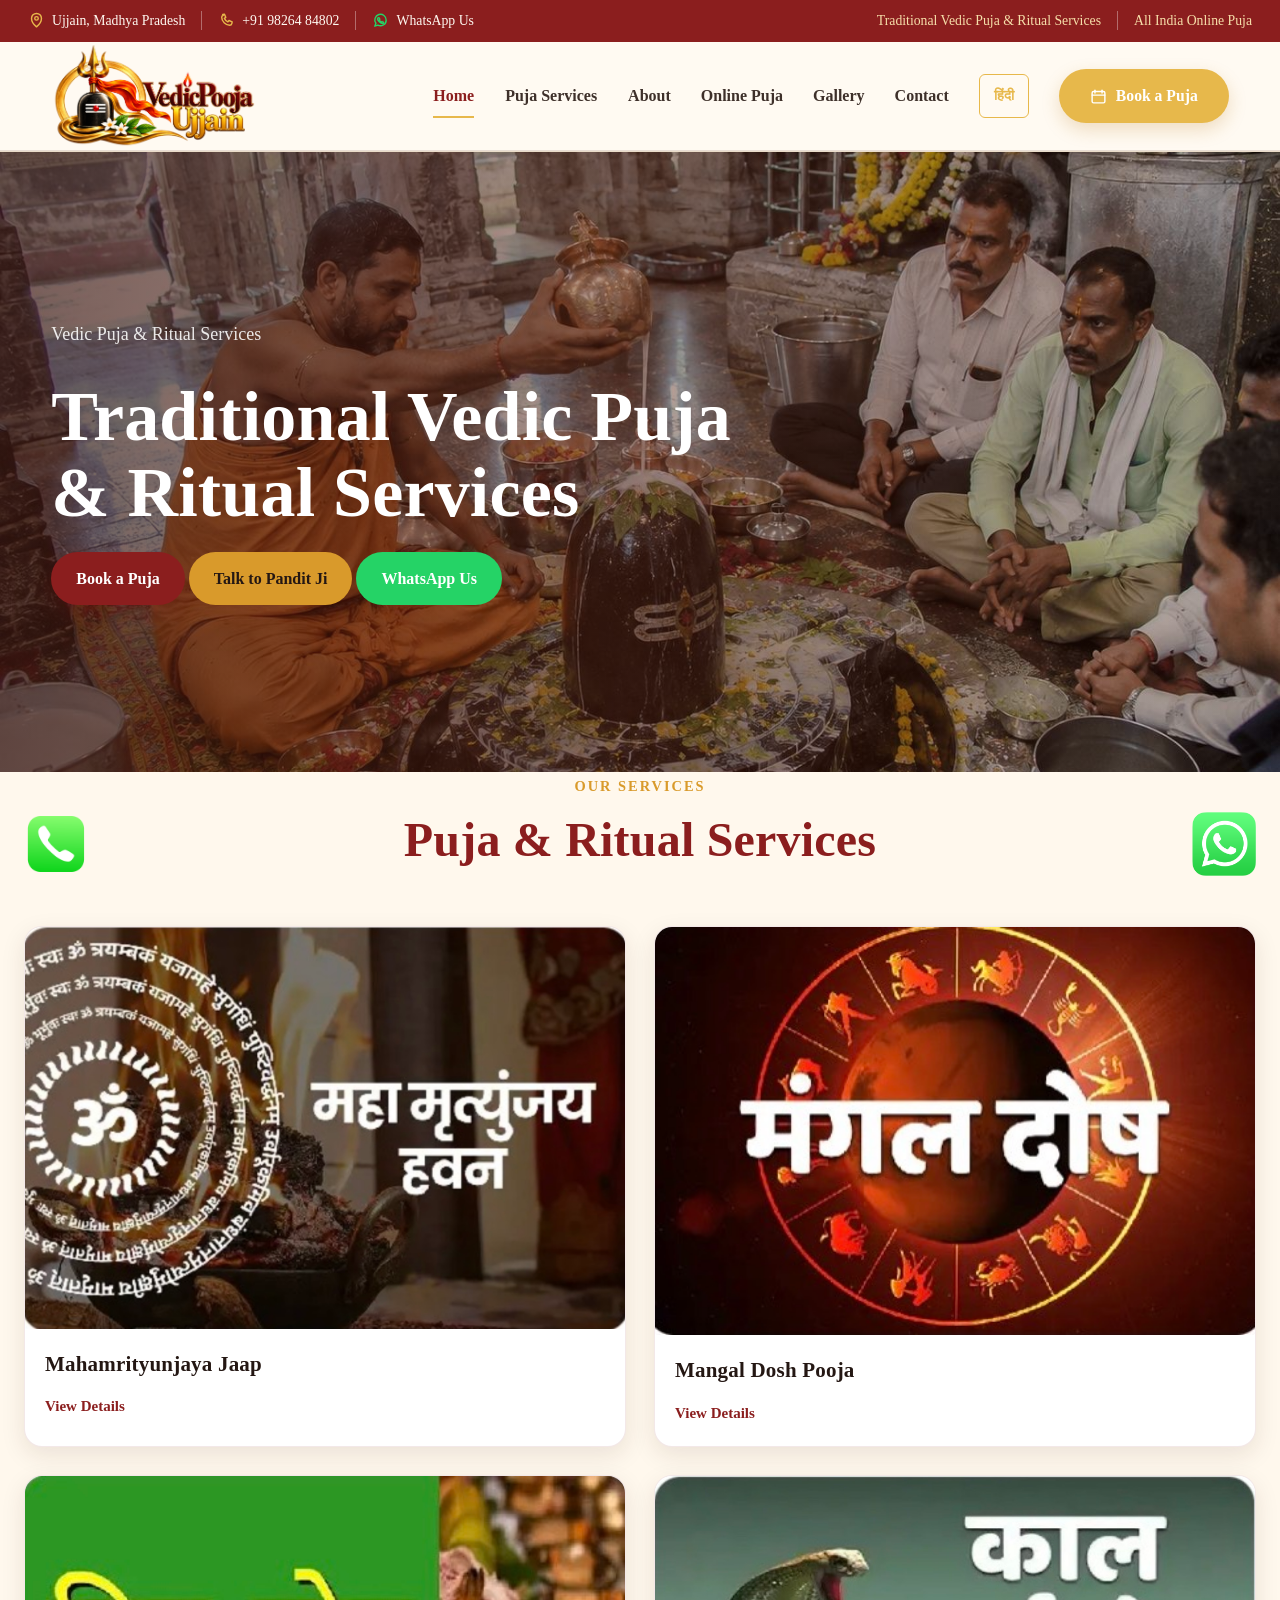
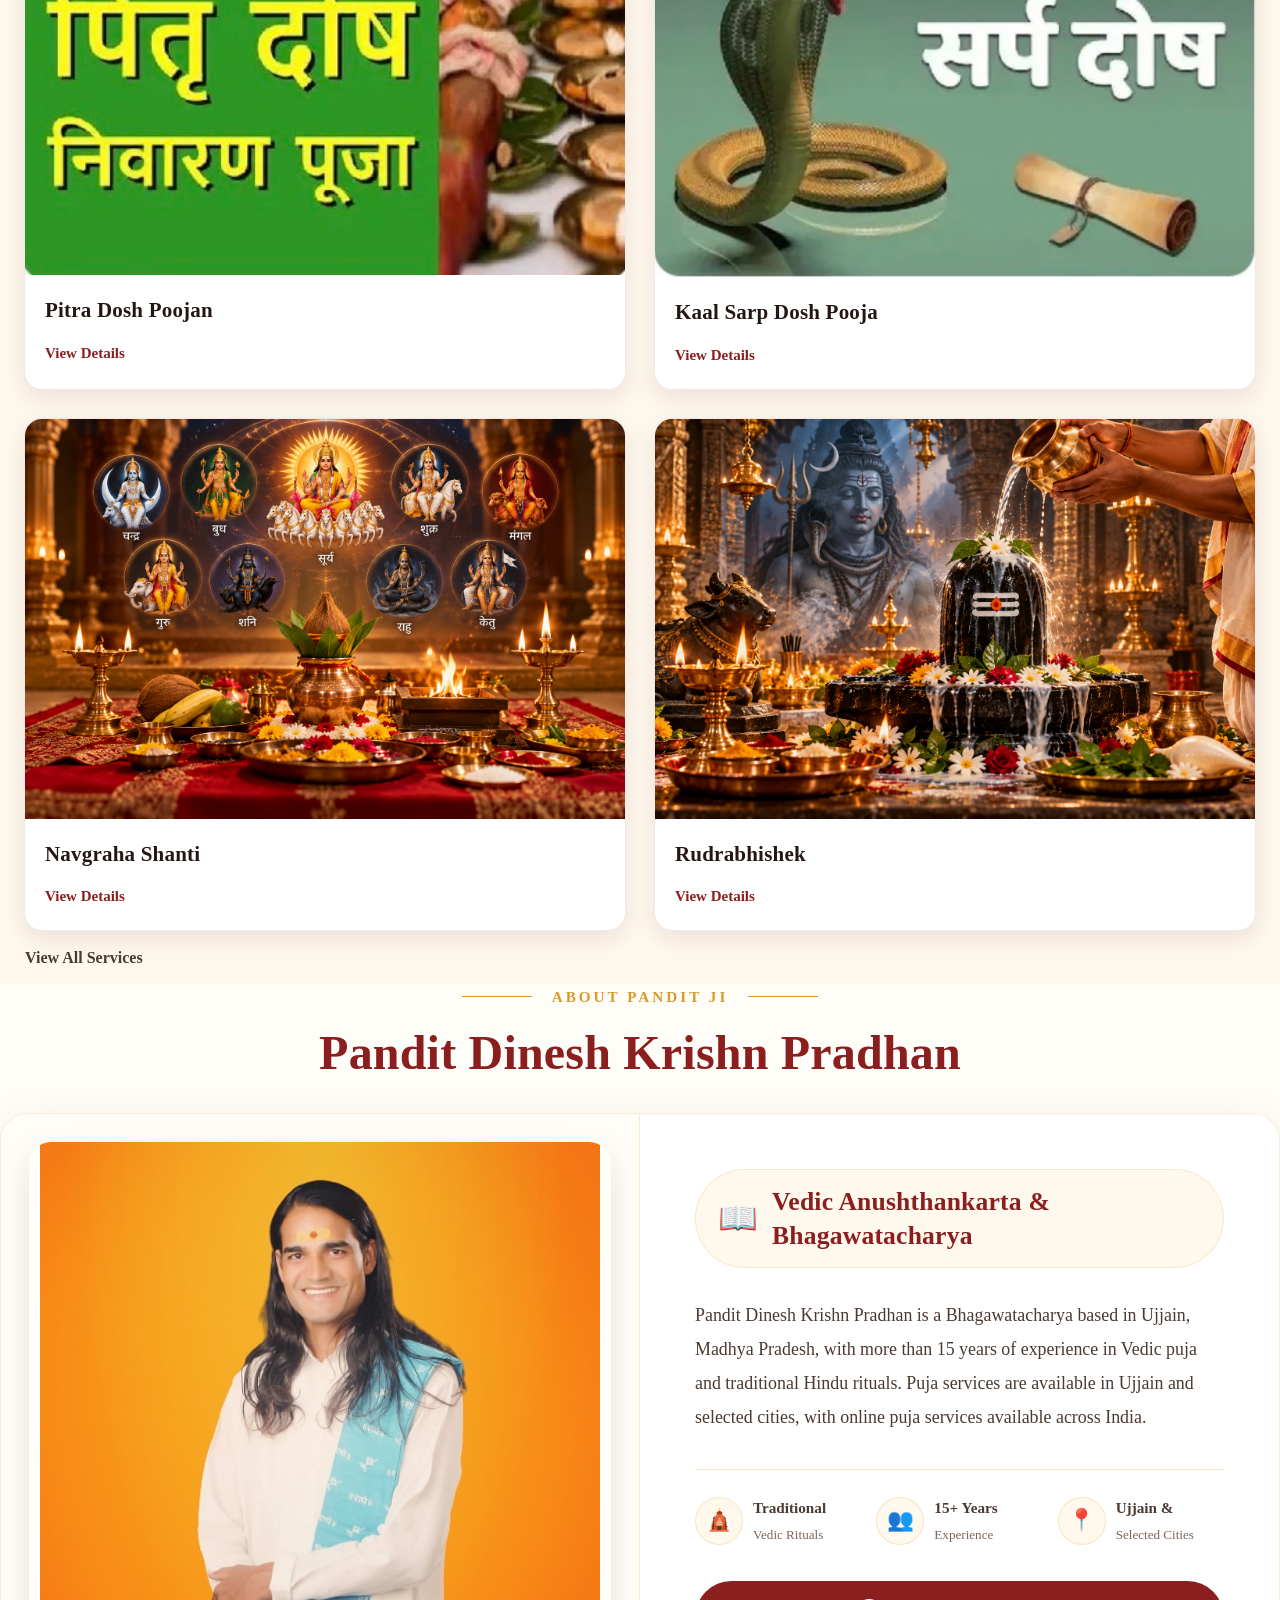
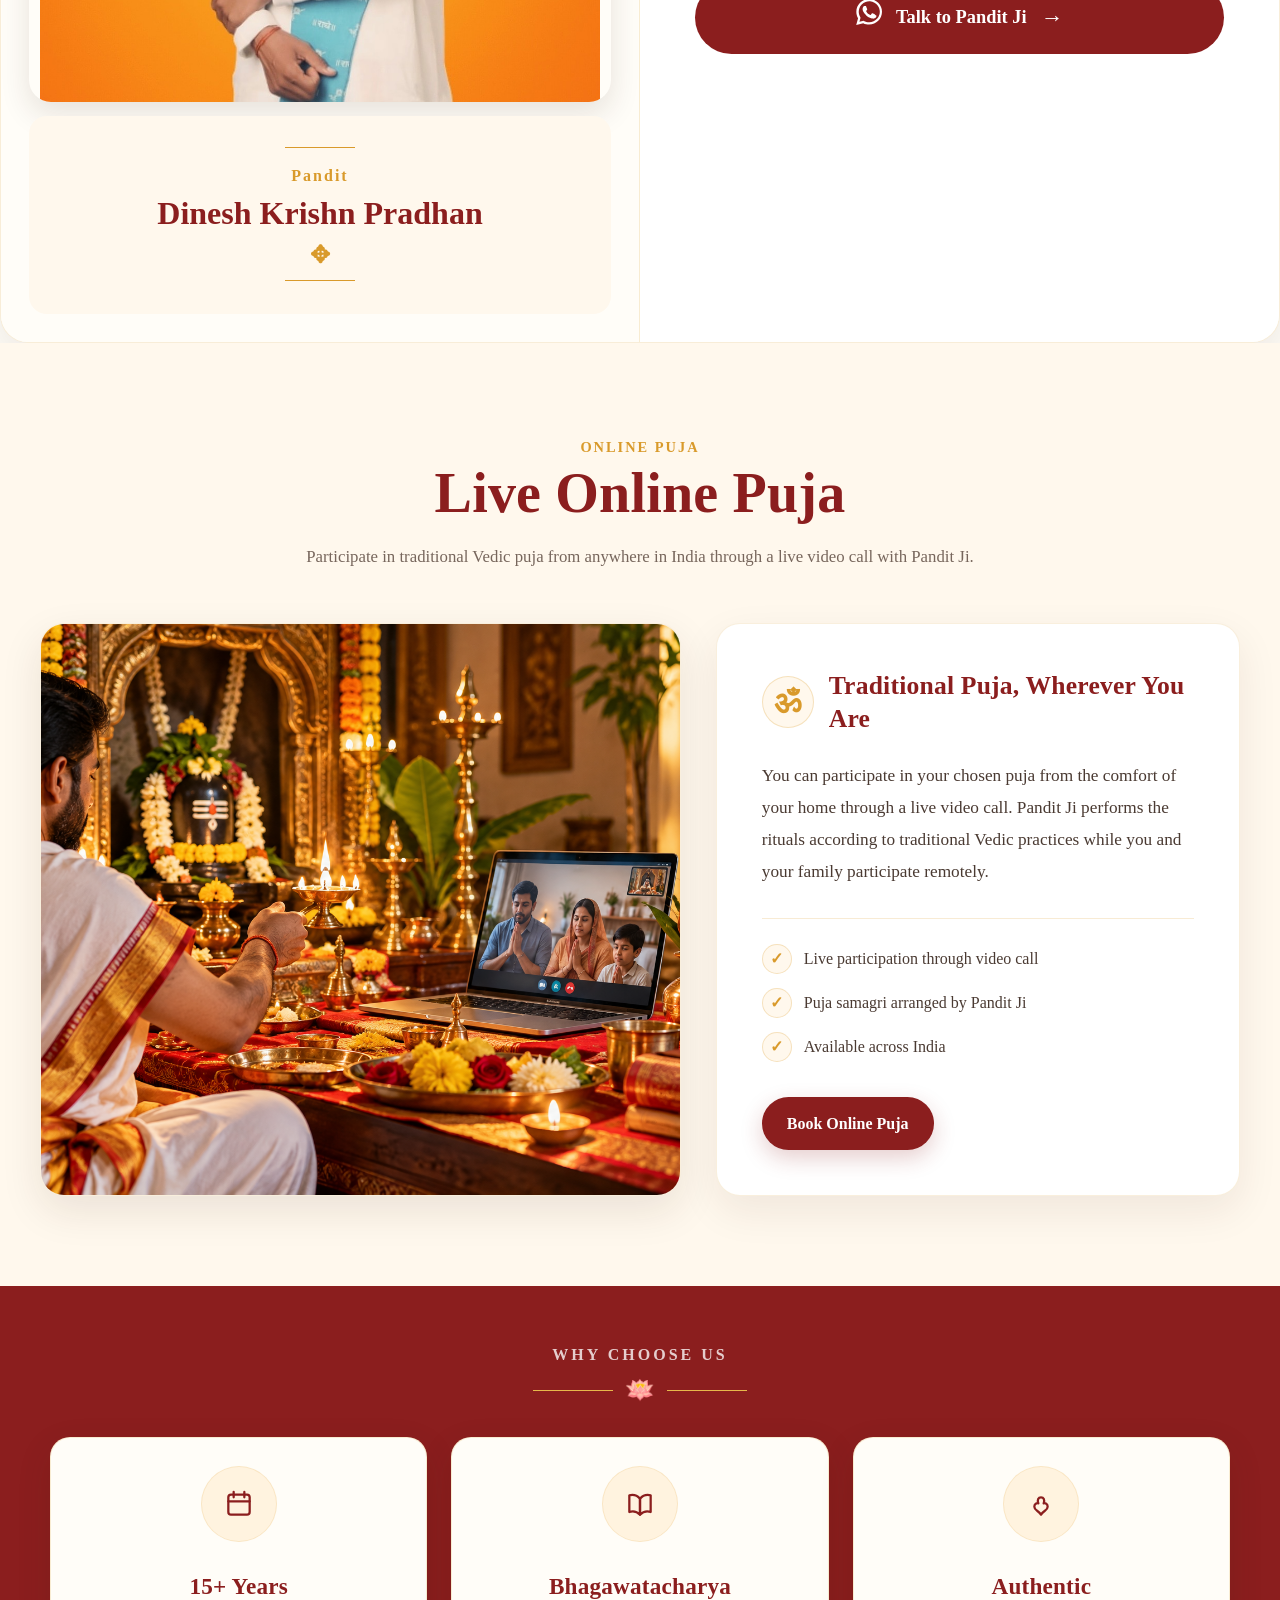
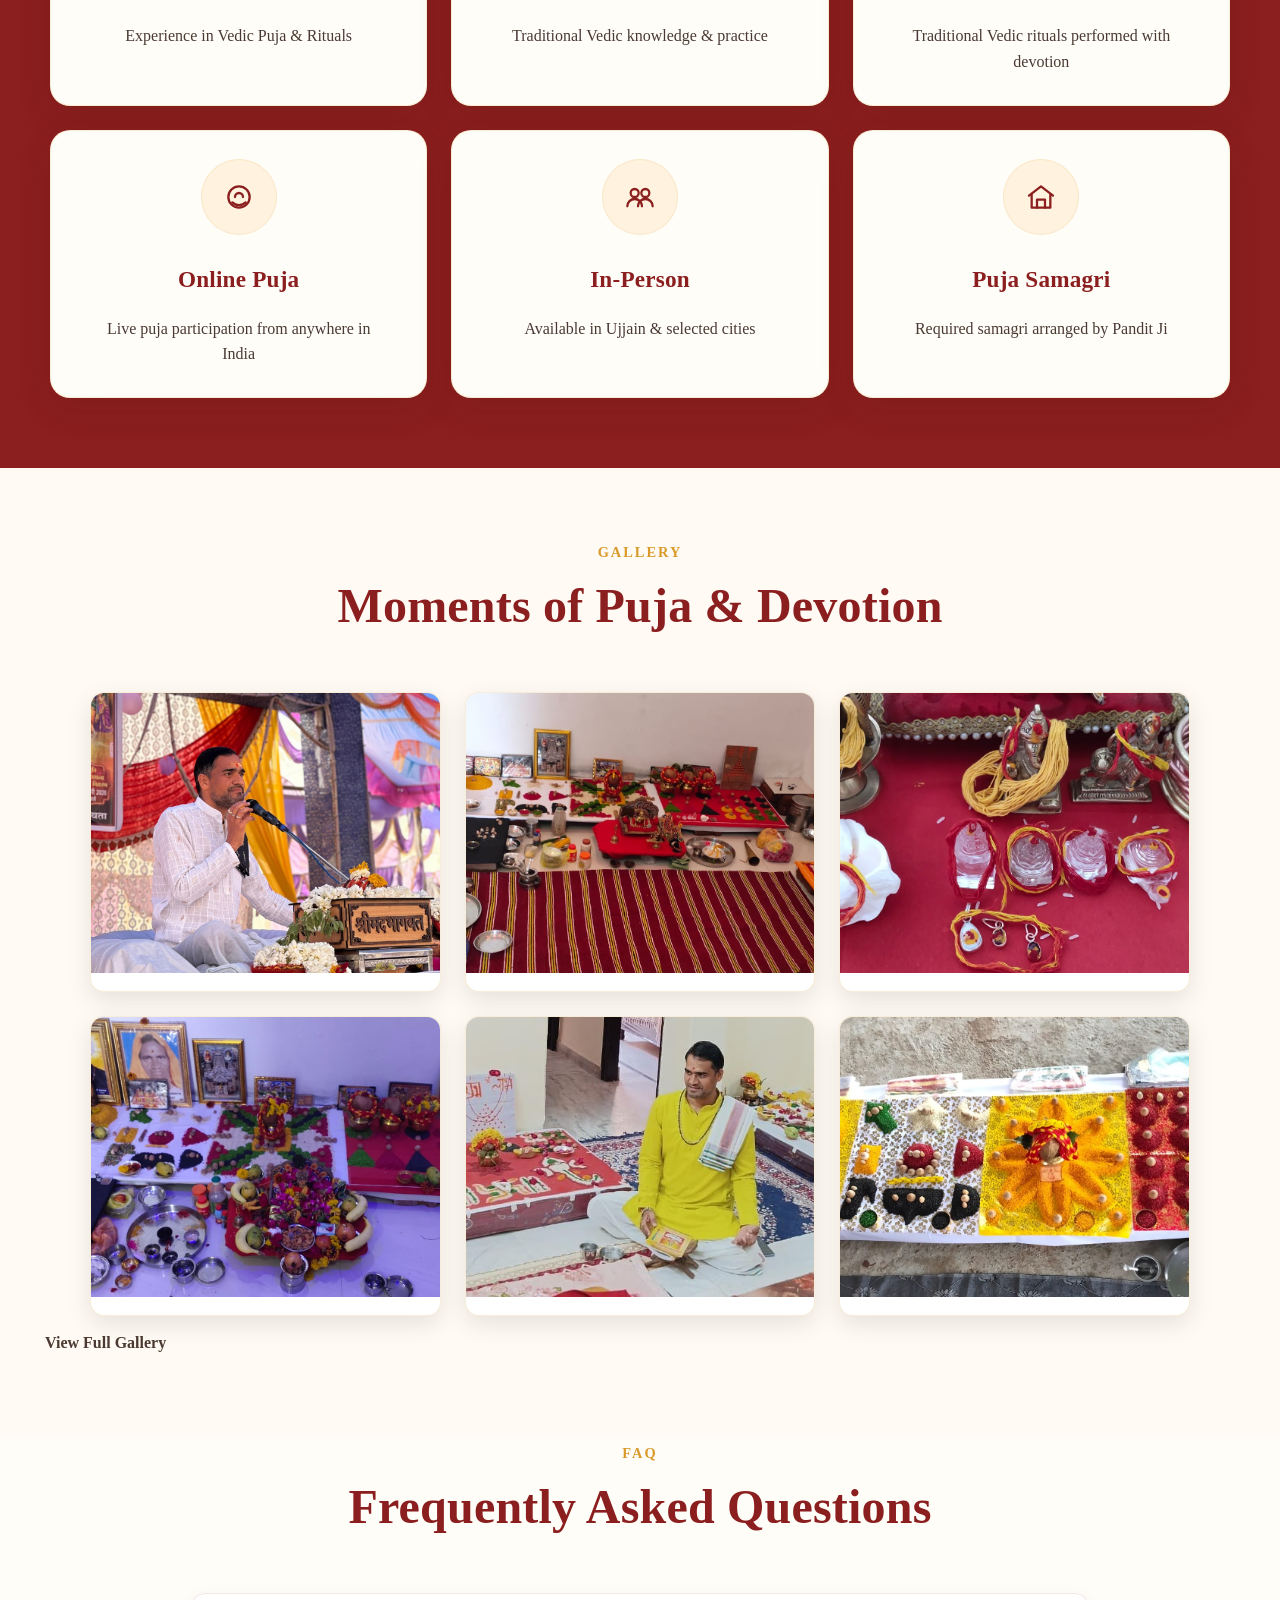
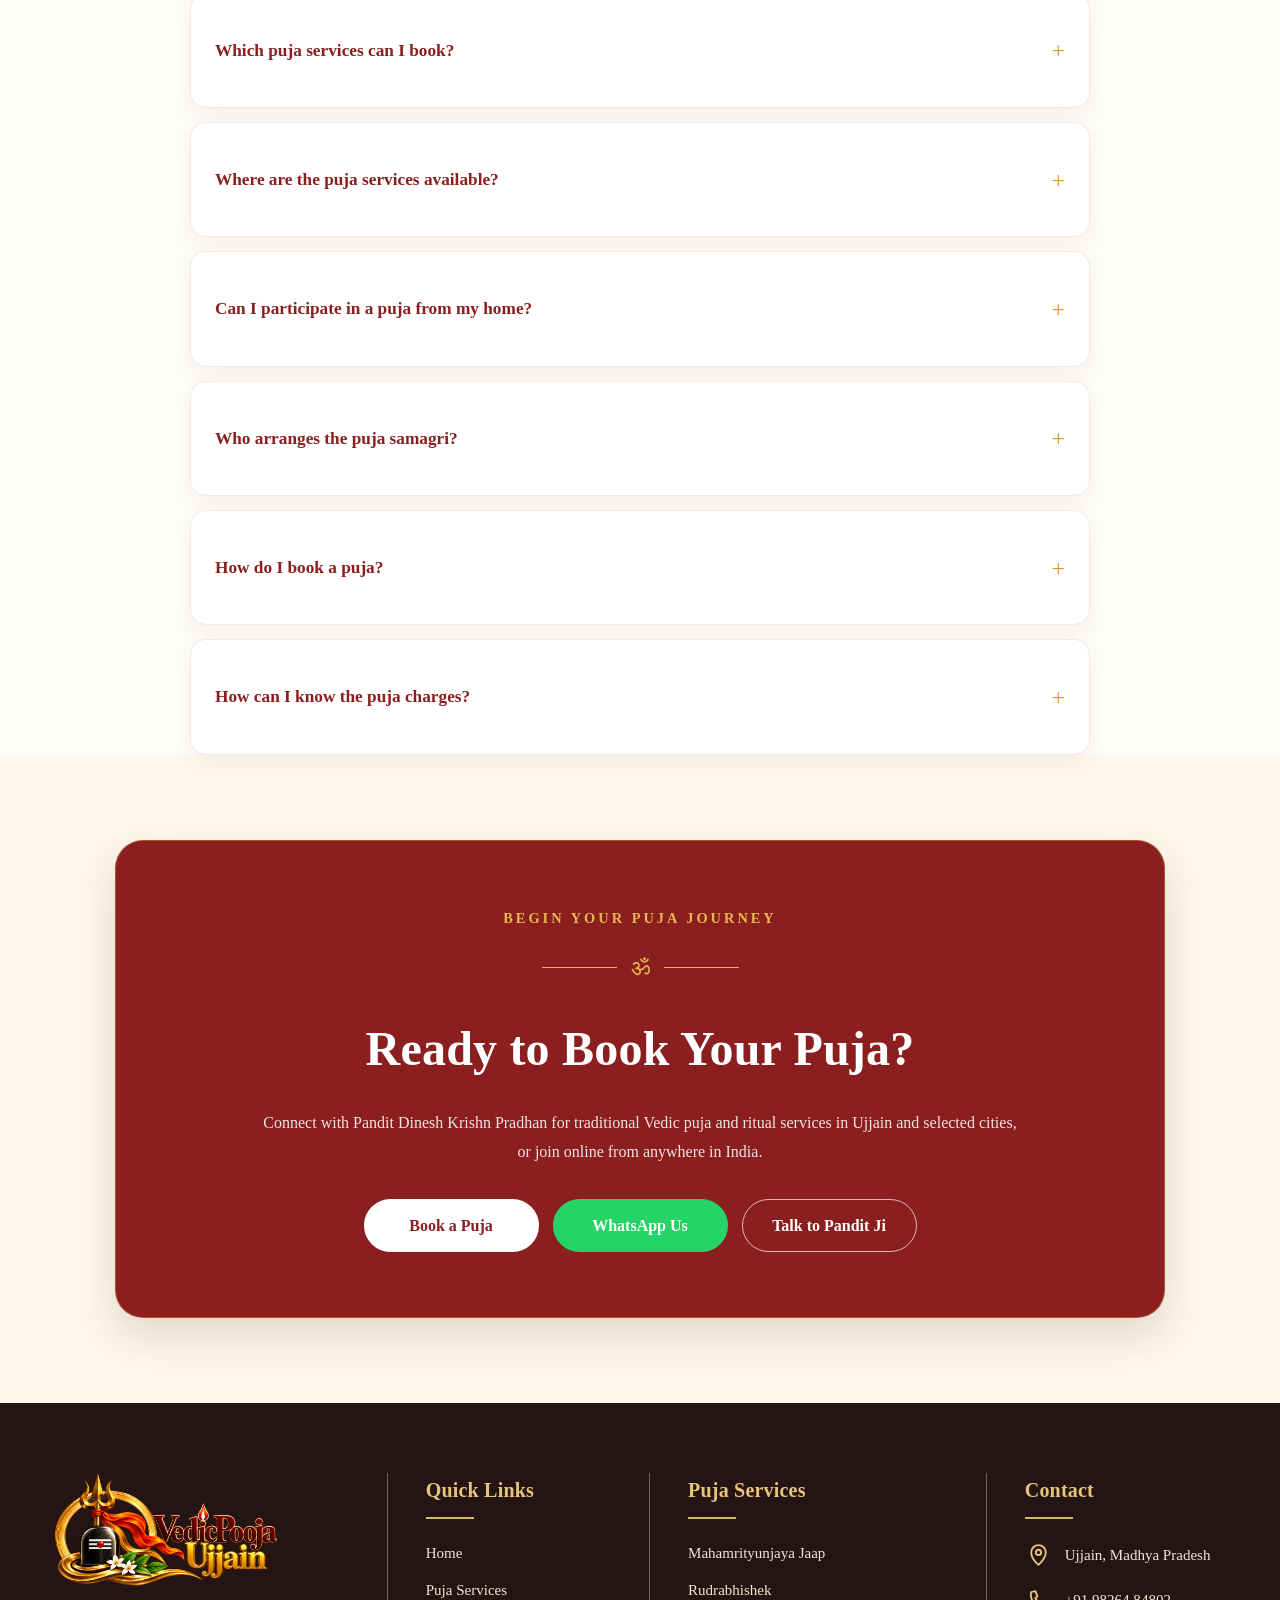
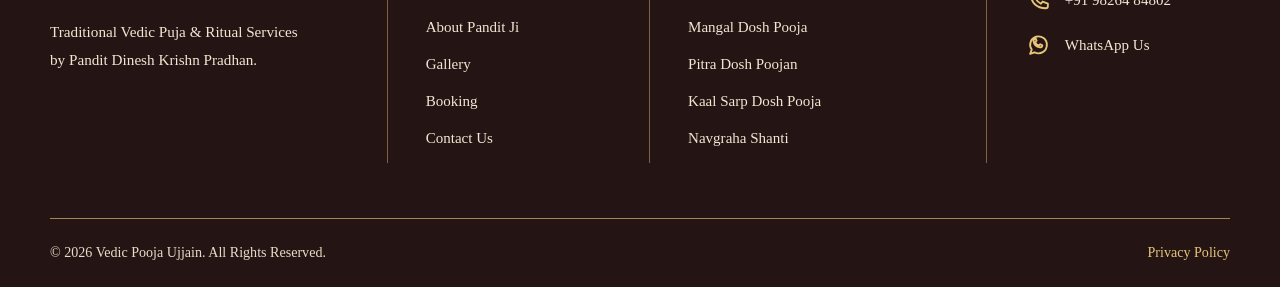
==== commit fa16a4ea: "Fix homepage navigation spacing" ====
--- a/index.html
+++ b/index.html
@@ -99,7 +99,6 @@
                     Home
                 </a>
 
-<div class="section-action">
                 <a href="pages/puja-services.html" class="btn primary-btn">
     Puja Services
 </a>
--- a/css/style.css
+++ b/css/style.css
@@ -4095,7 +4095,7 @@
         box-sizing: border-box;
         flex-direction: column;
         align-items: stretch;
-        gap: 0;
+        gap: 18px;
         background: #fffaf2;
         border-top: 1px solid rgba(100, 55, 35, 0.12);
         border-bottom: 1px solid rgba(100, 55, 35, 0.15);
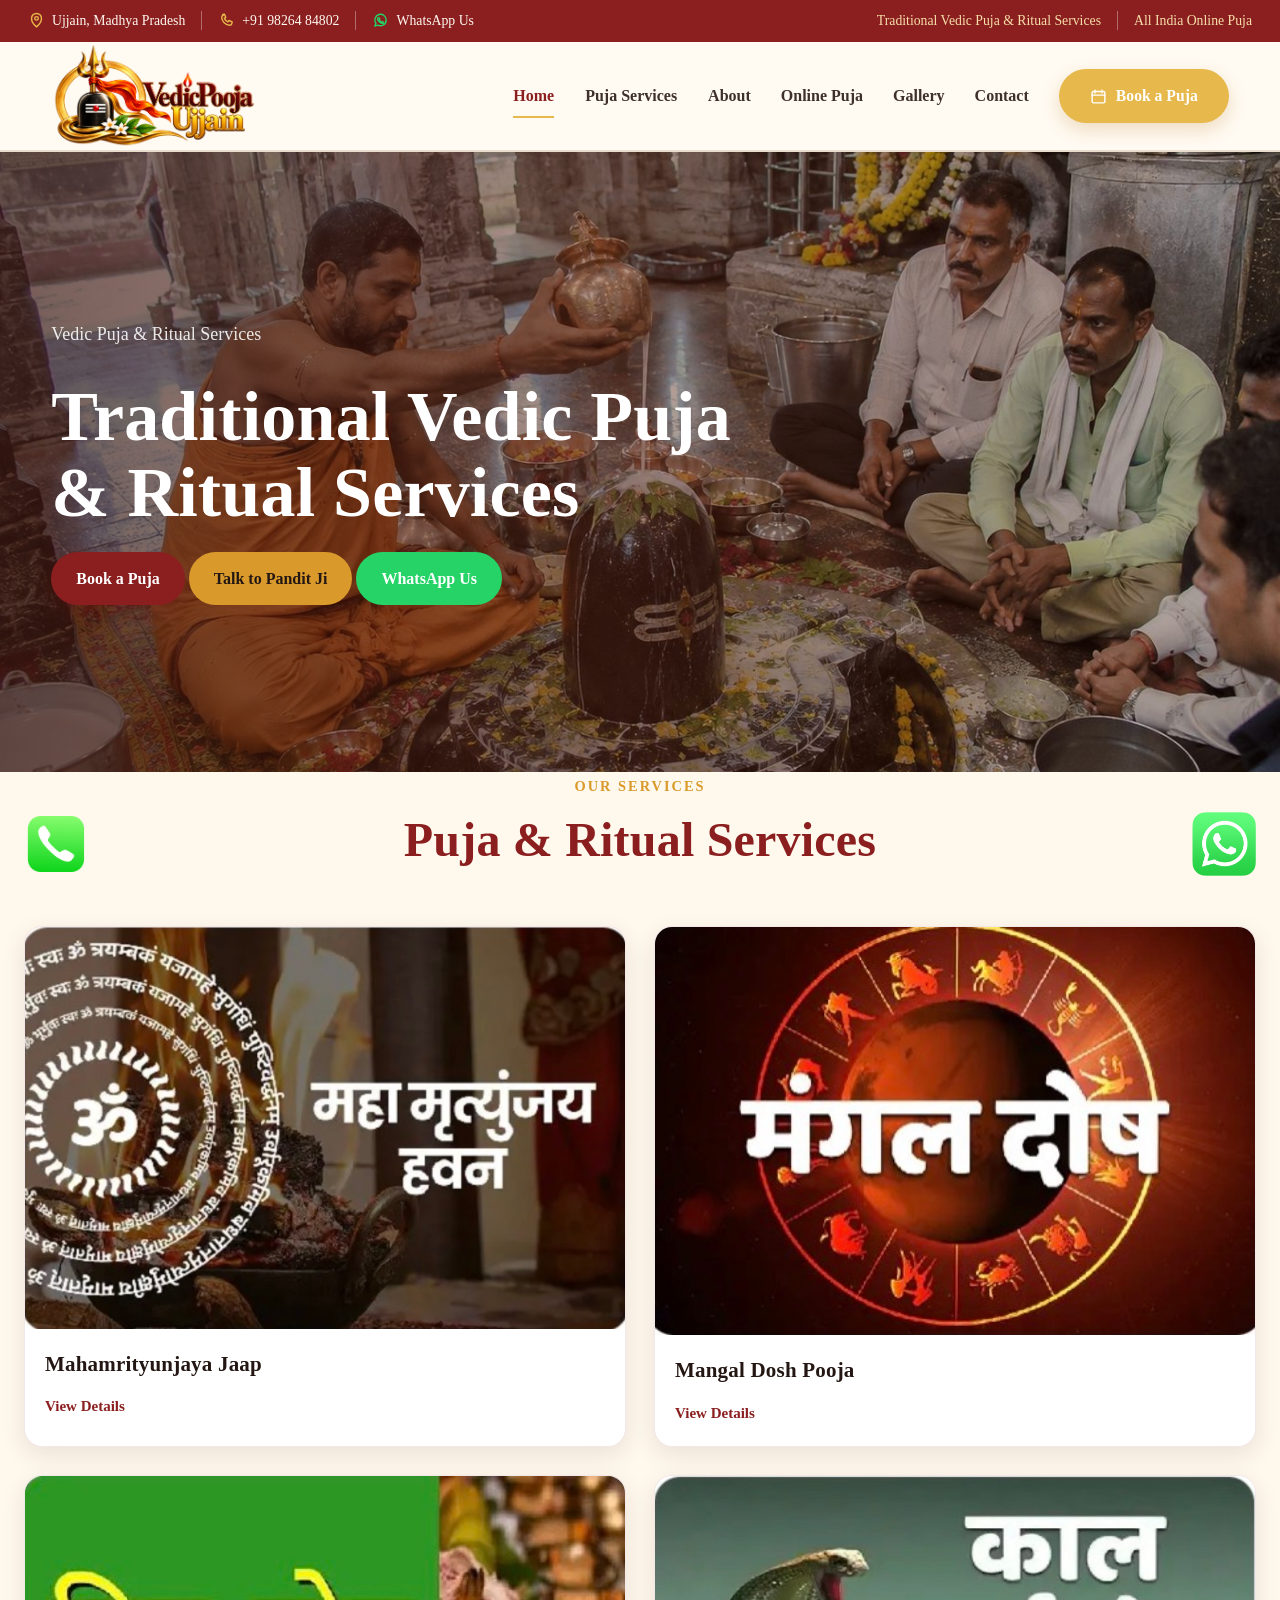
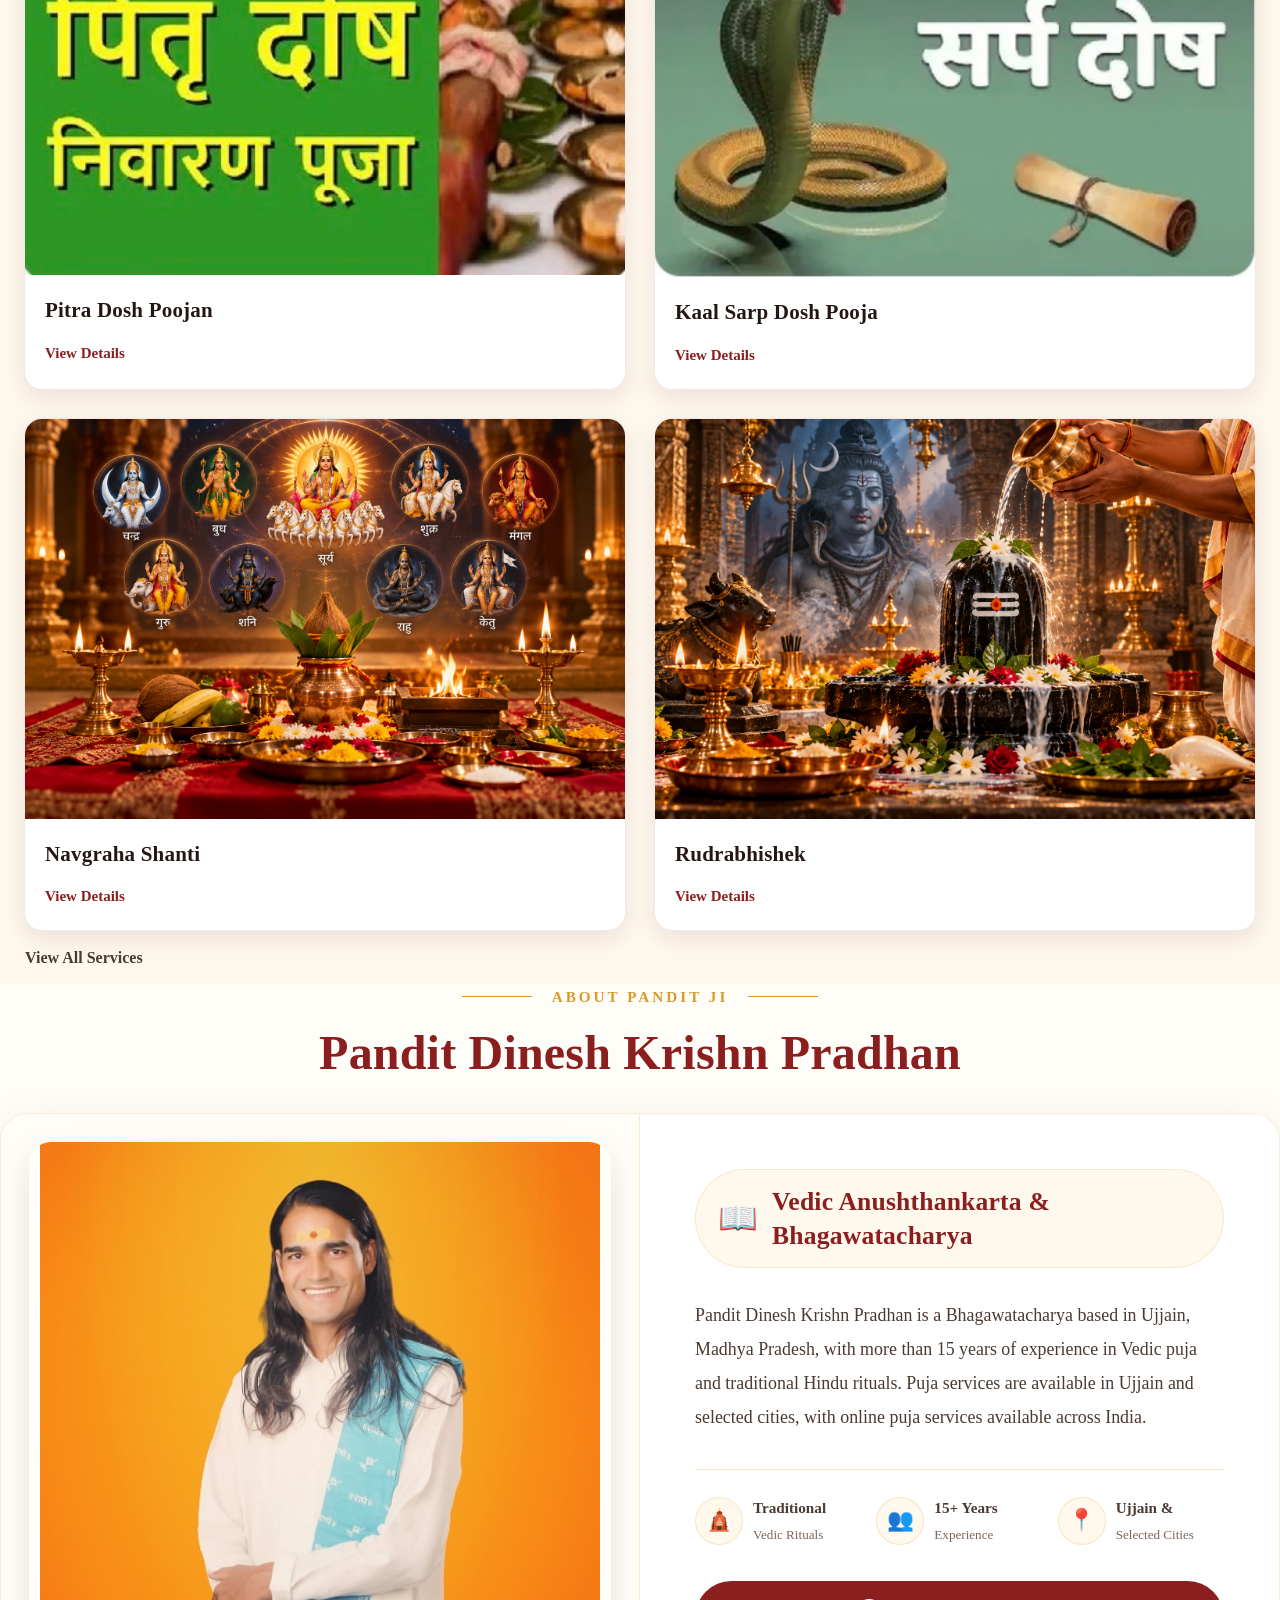
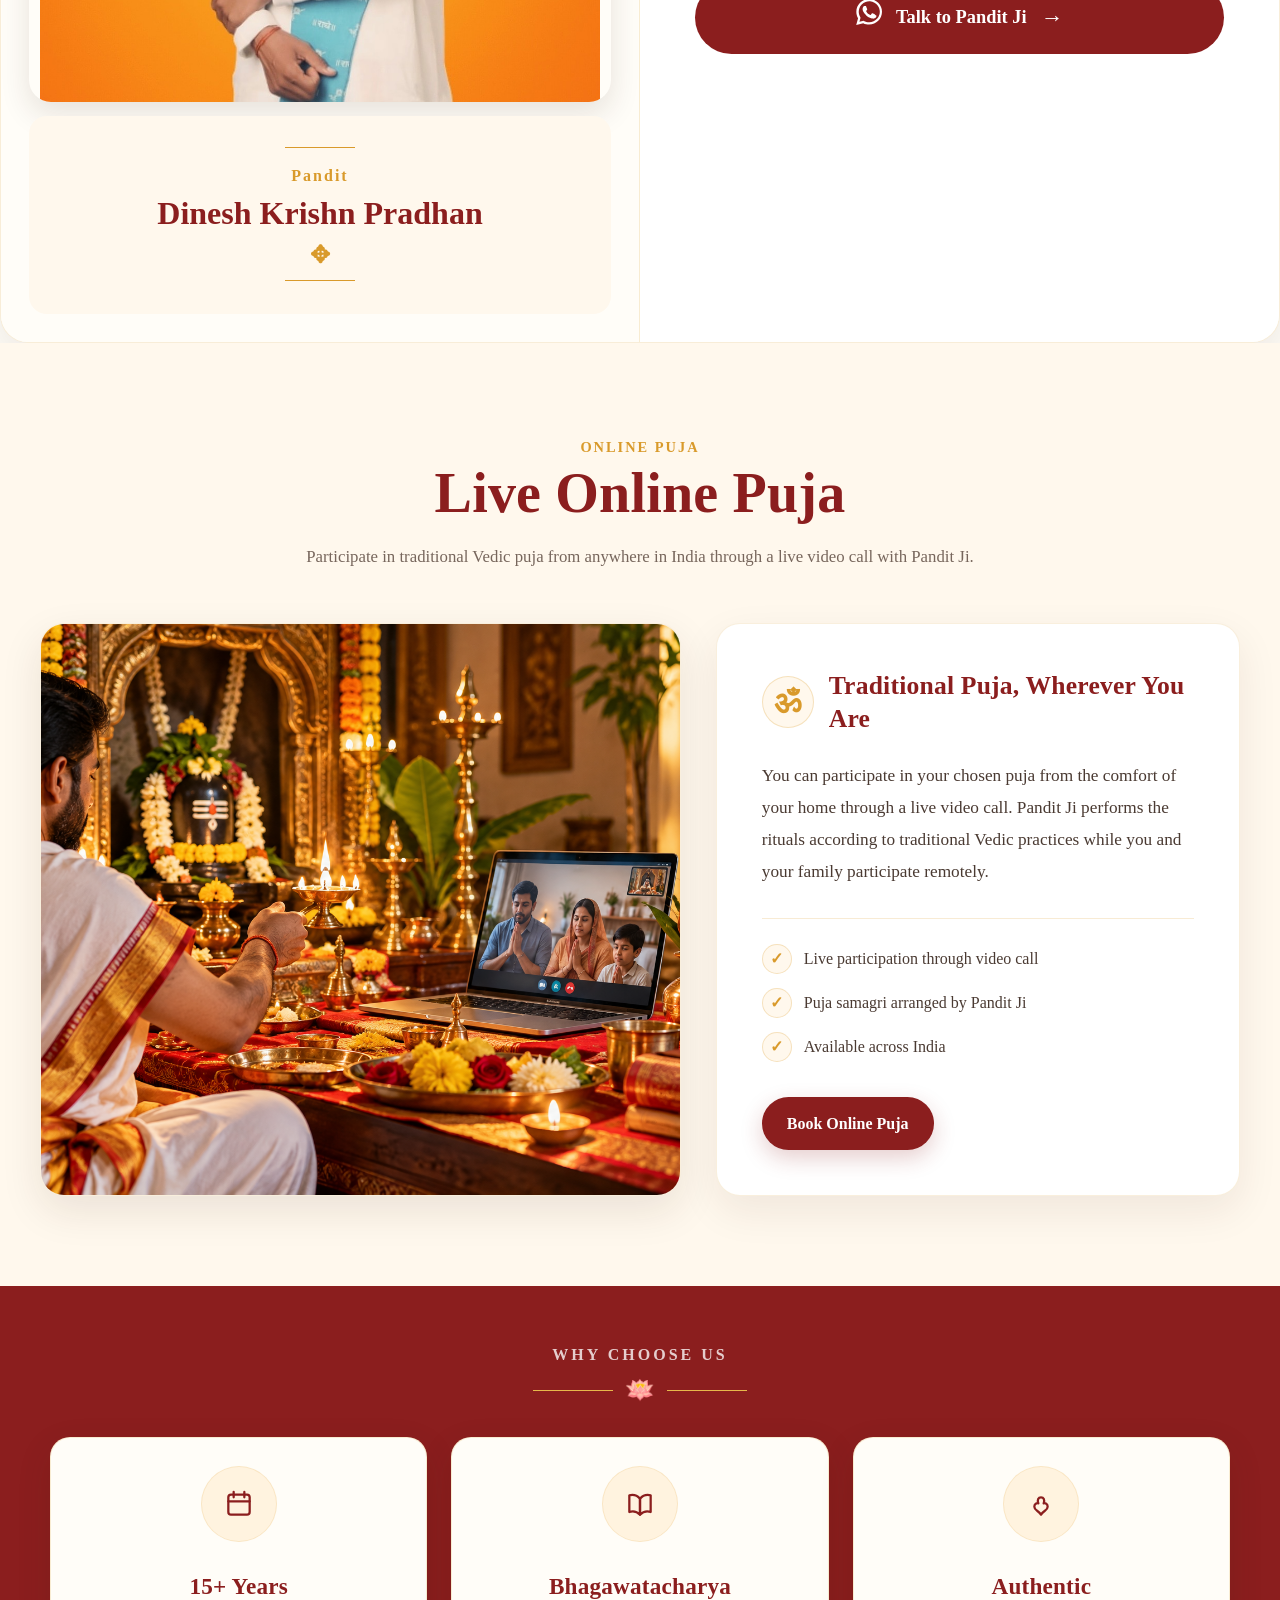
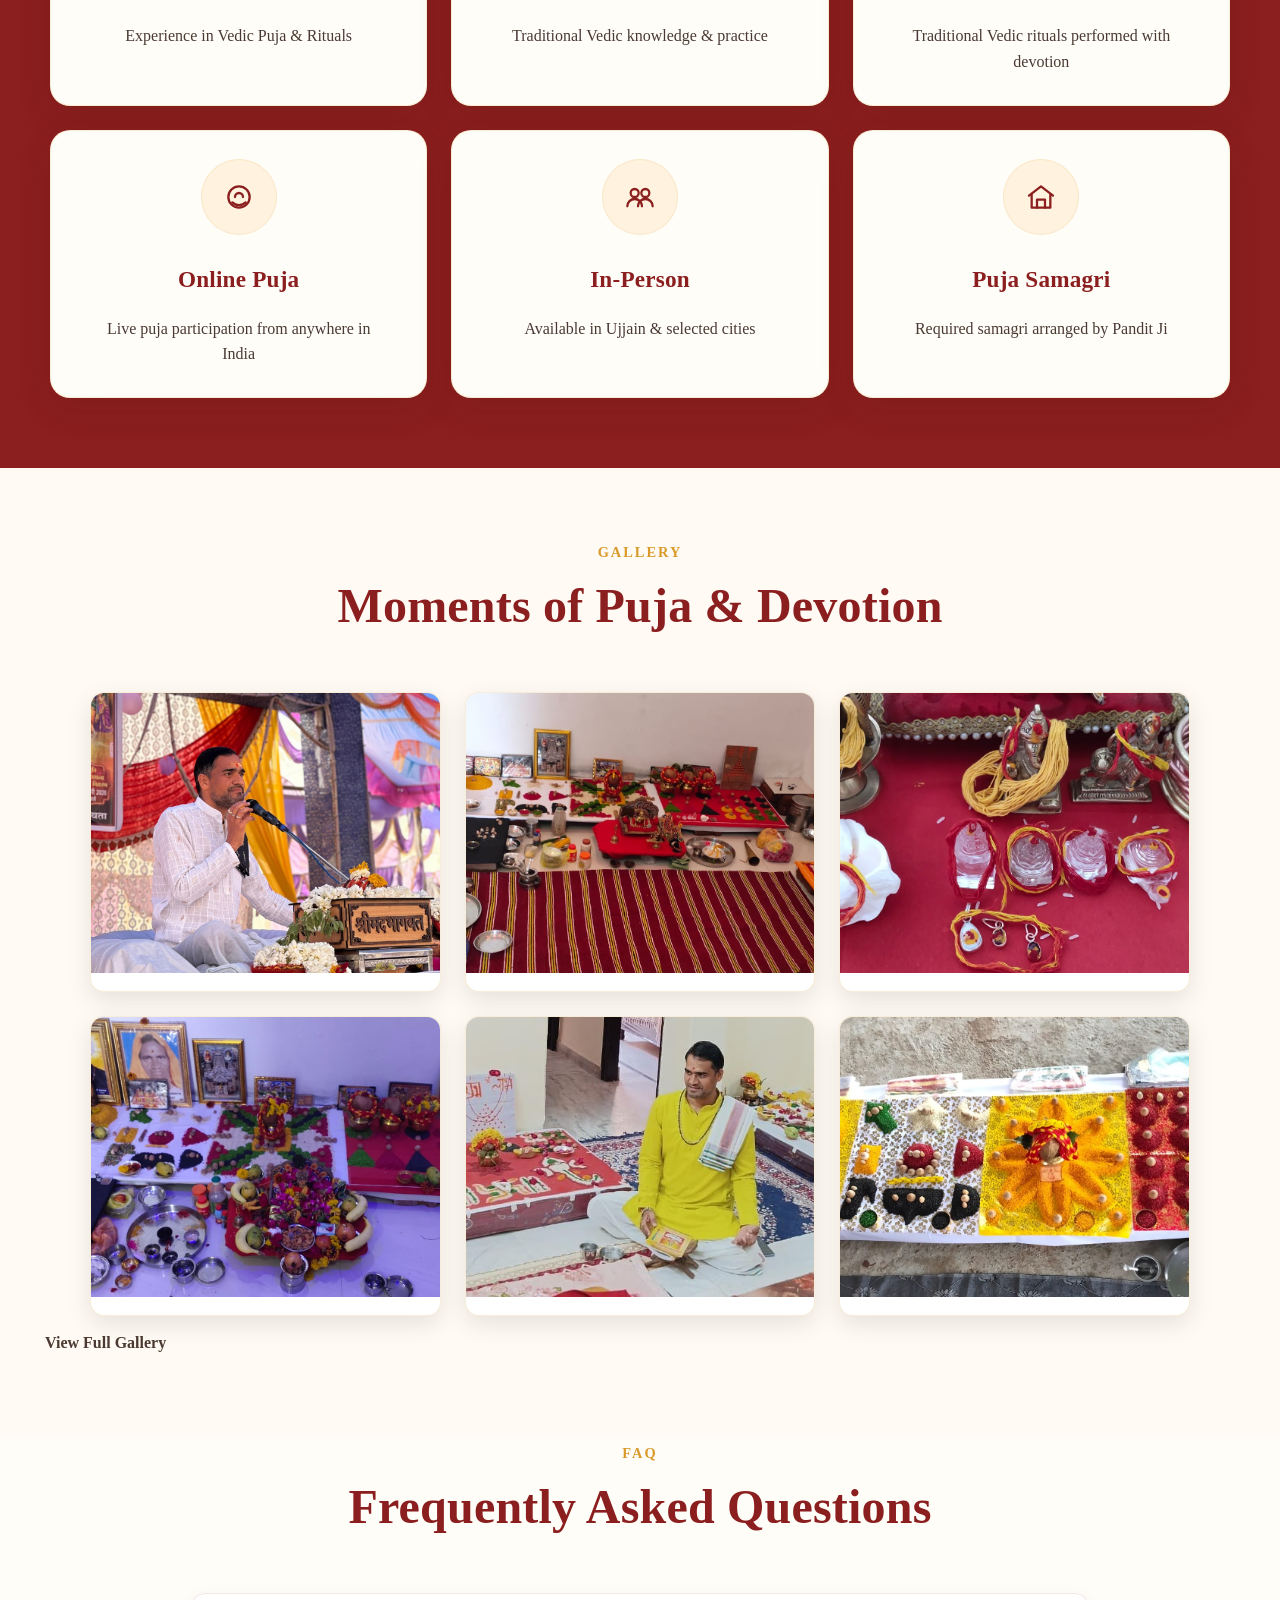
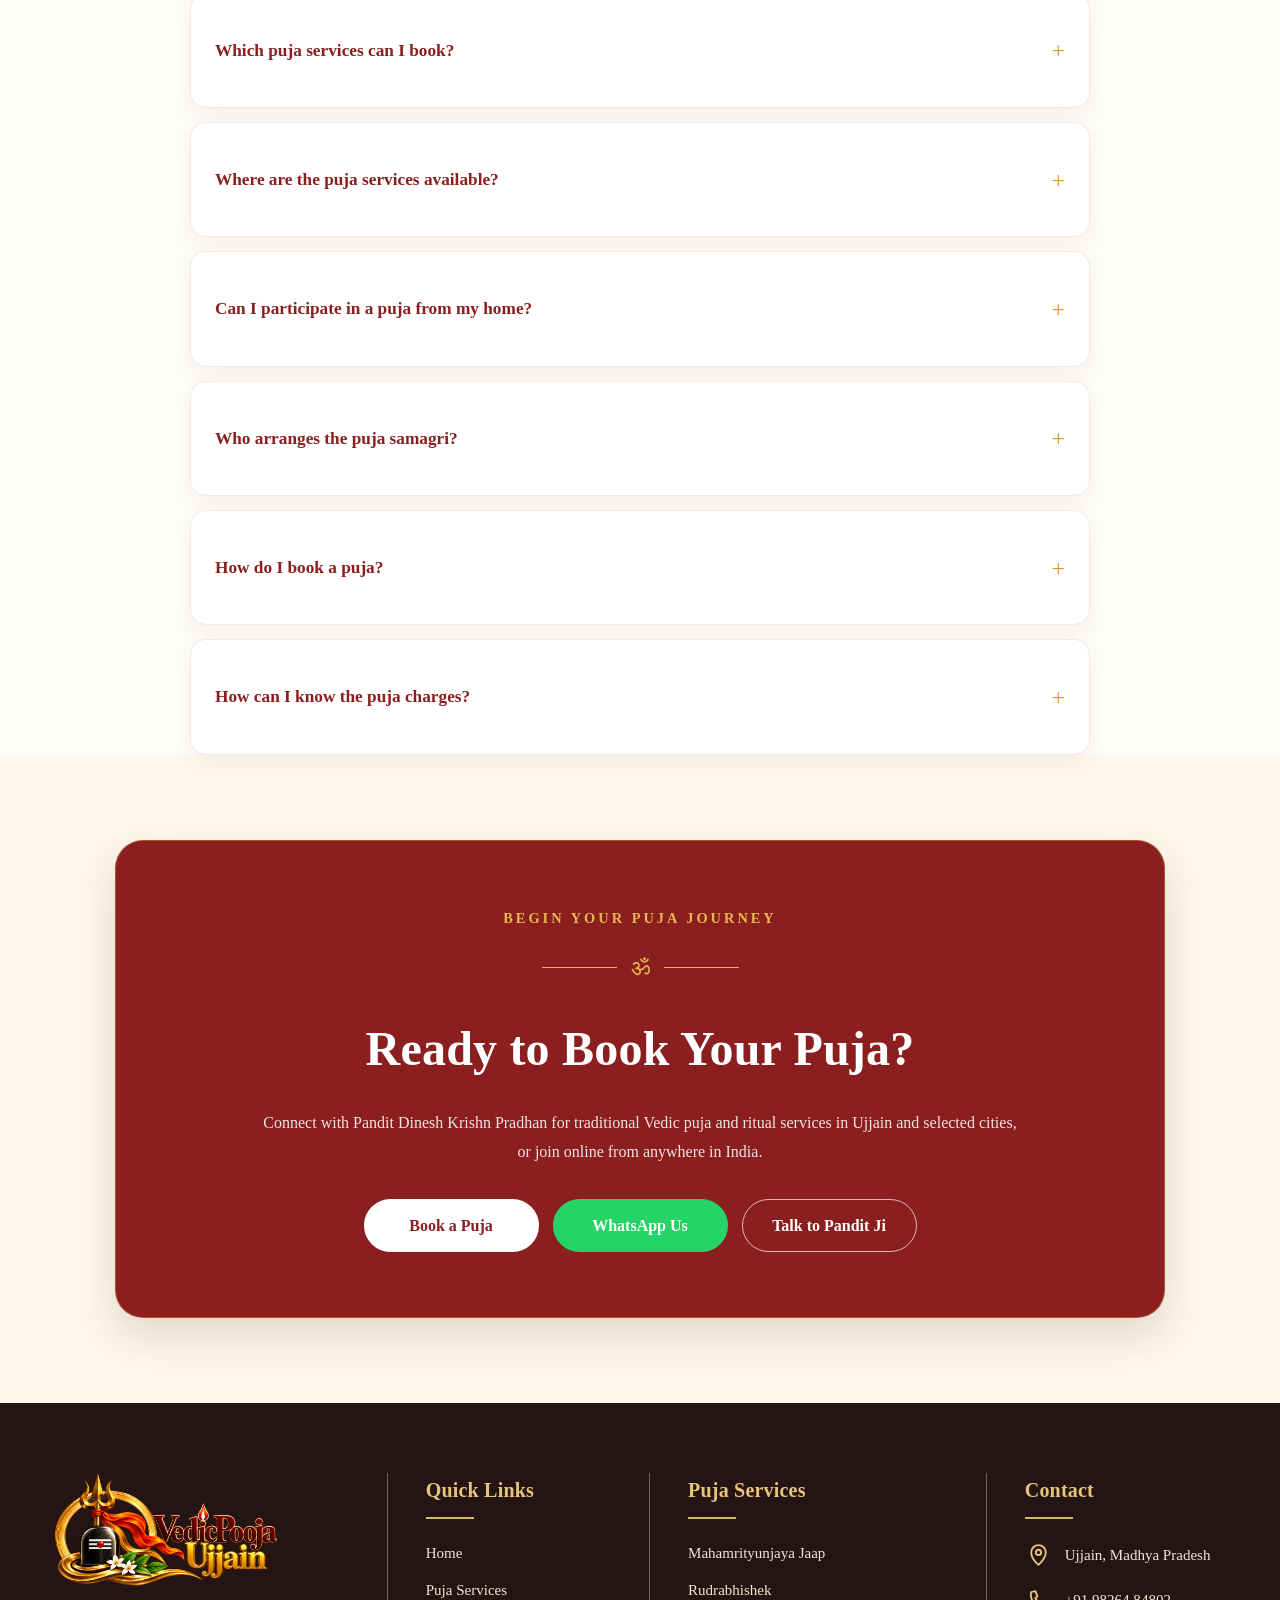
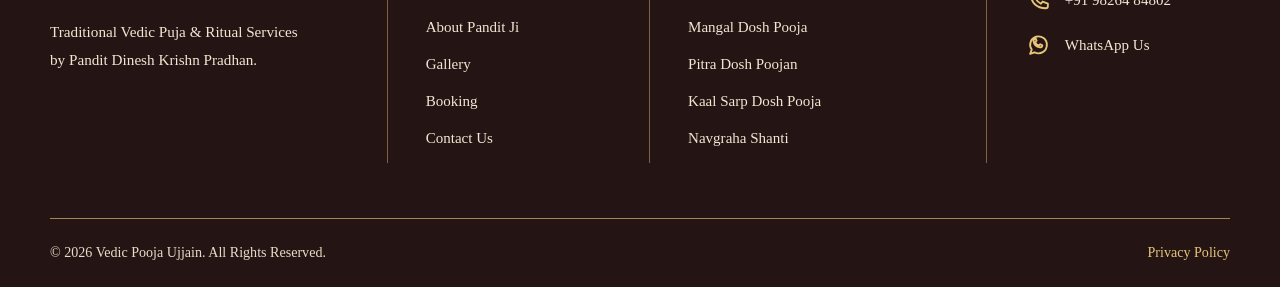
==== commit ad4c4853: "remove english hindi toggle" ====
--- a/index.html
+++ b/index.html
@@ -122,9 +122,7 @@
 
             </nav>
             
-            <button class="language-toggle" id="language-toggle" type="button">
-    हिंदी
-</button>
+            
 
 
             <a href="pages/booking.html"
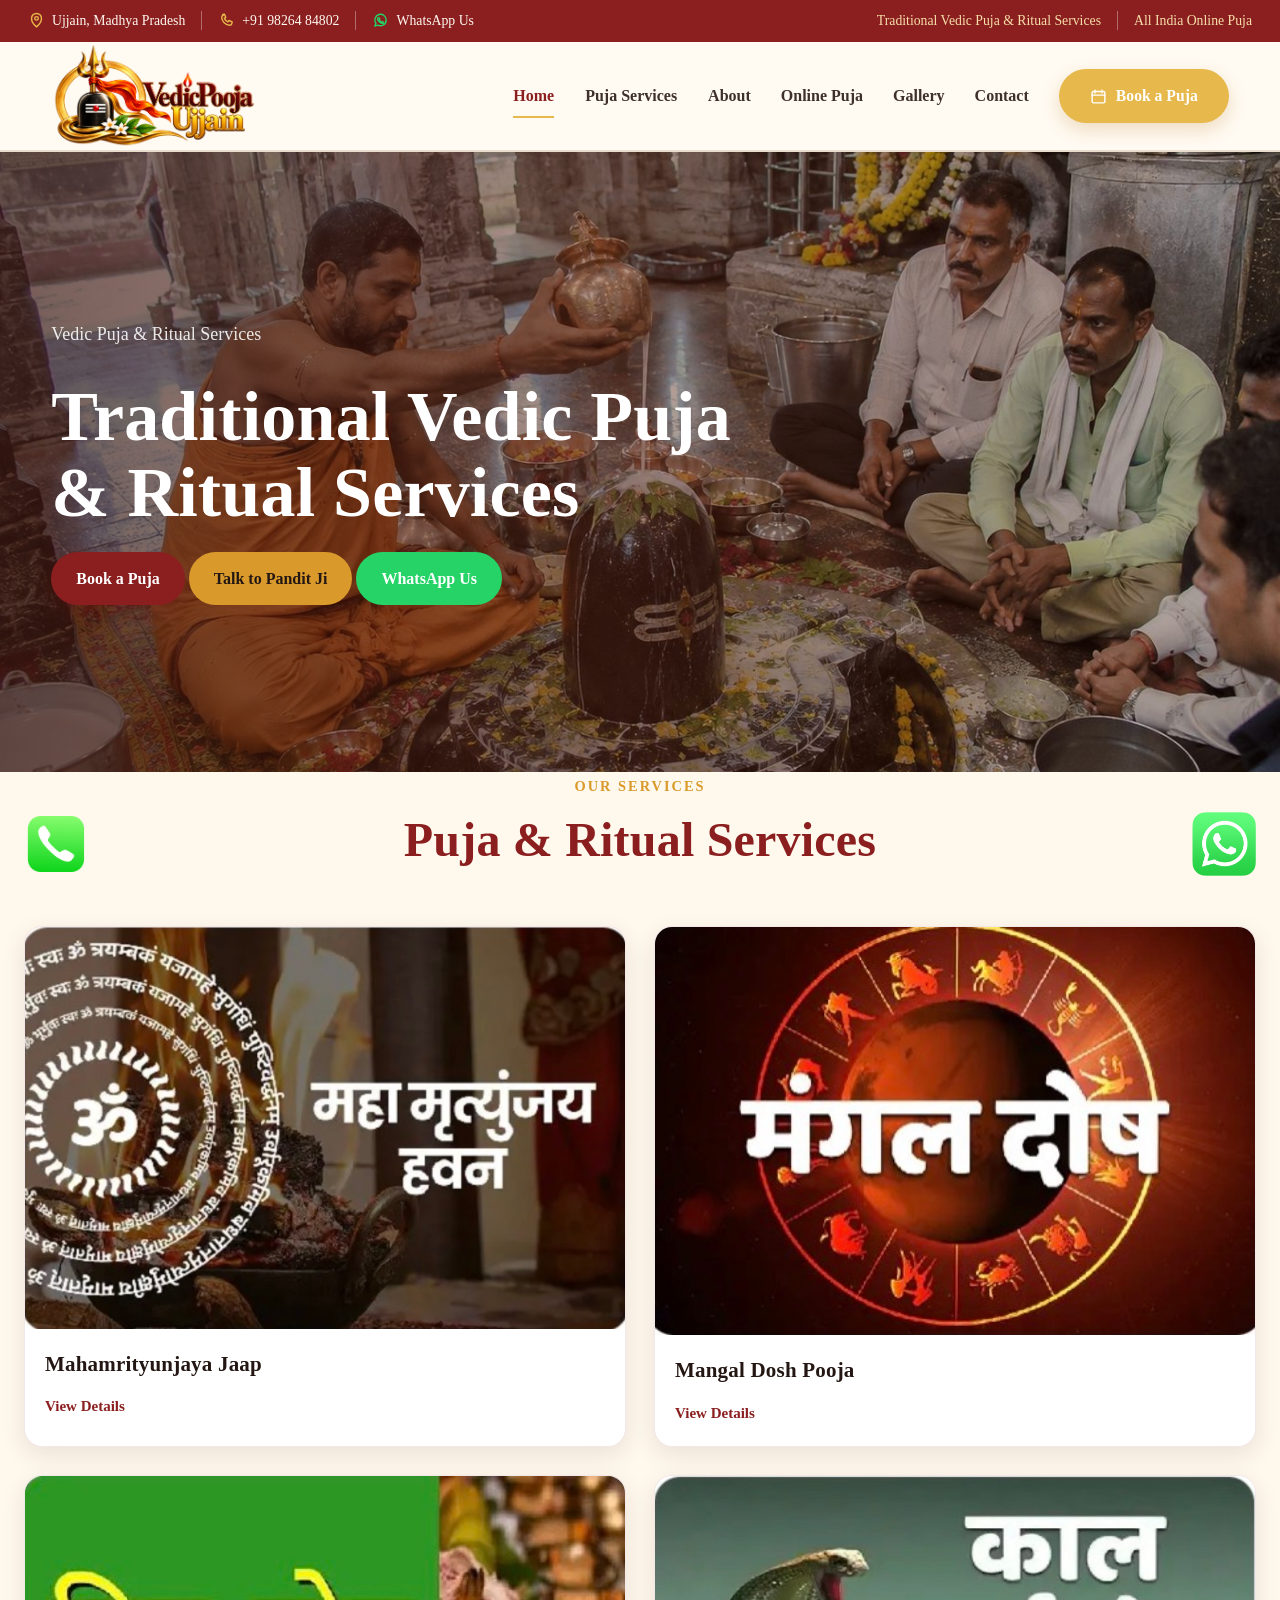
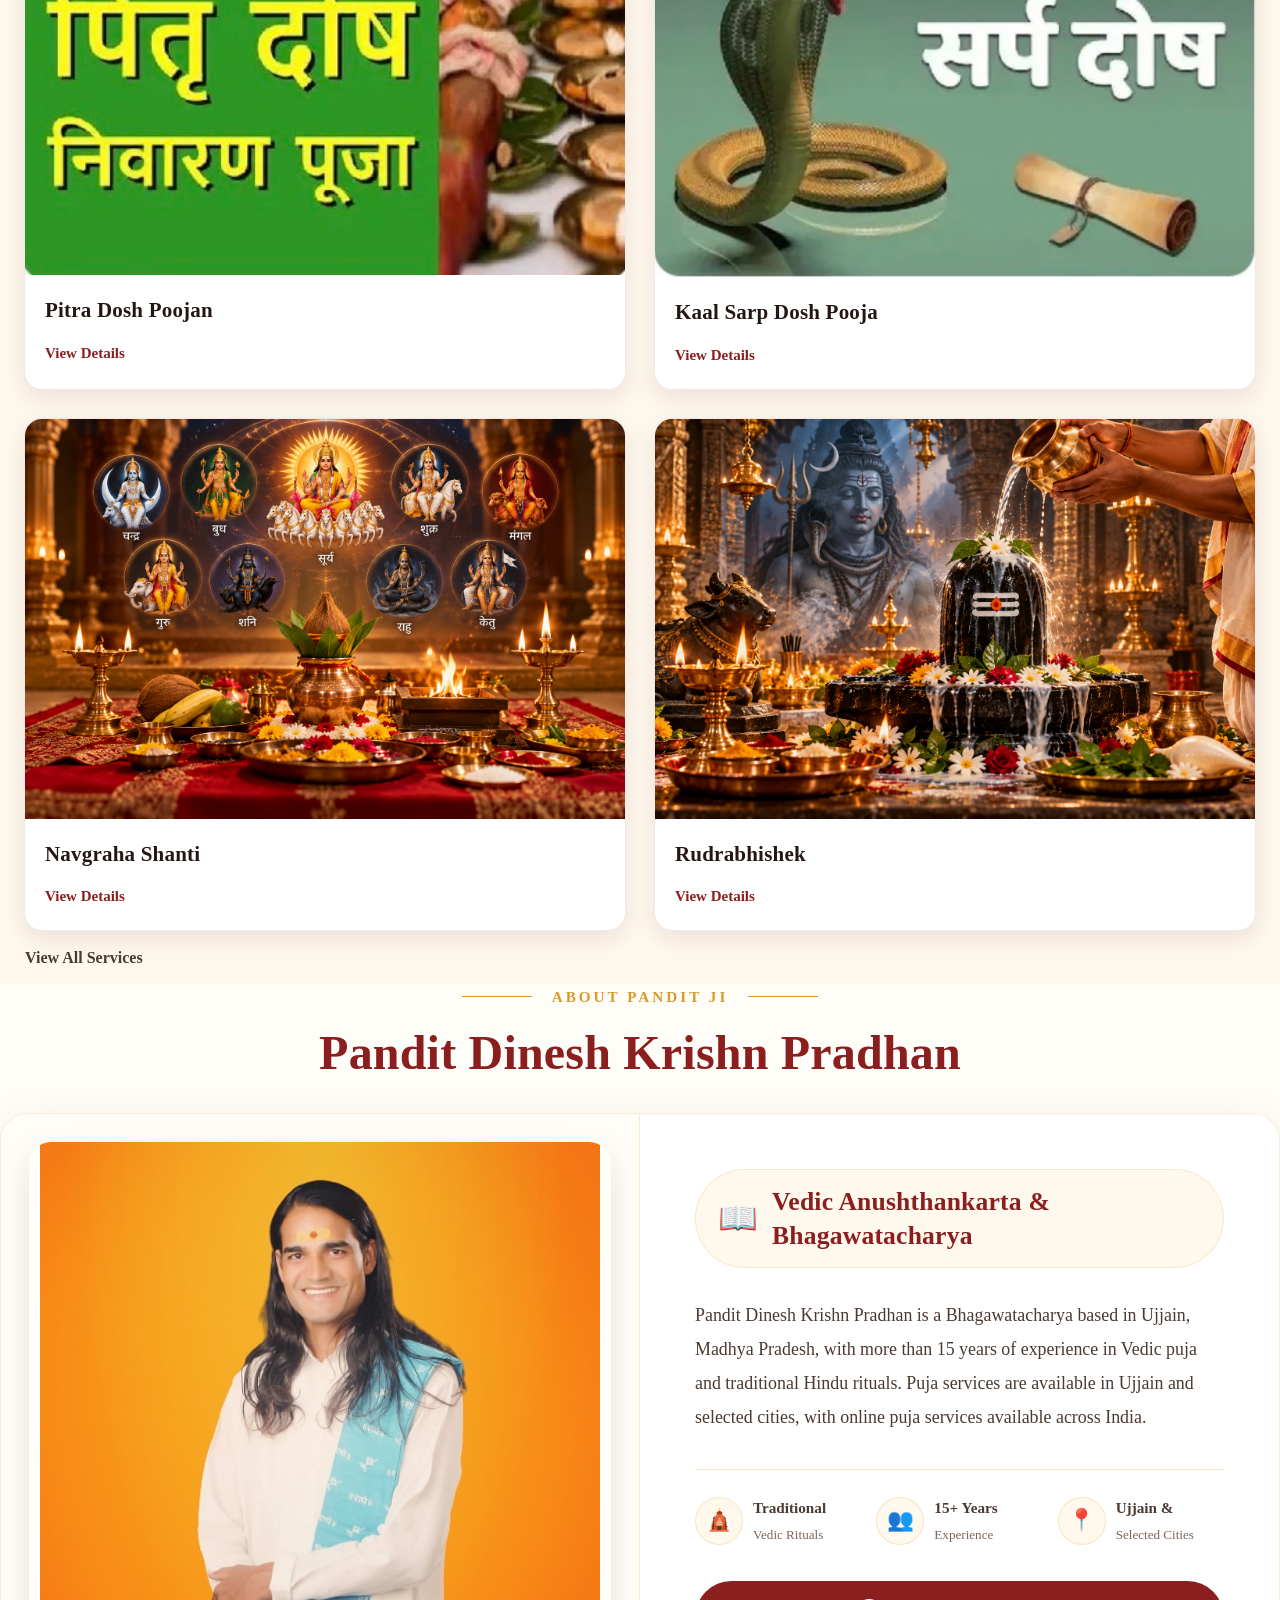
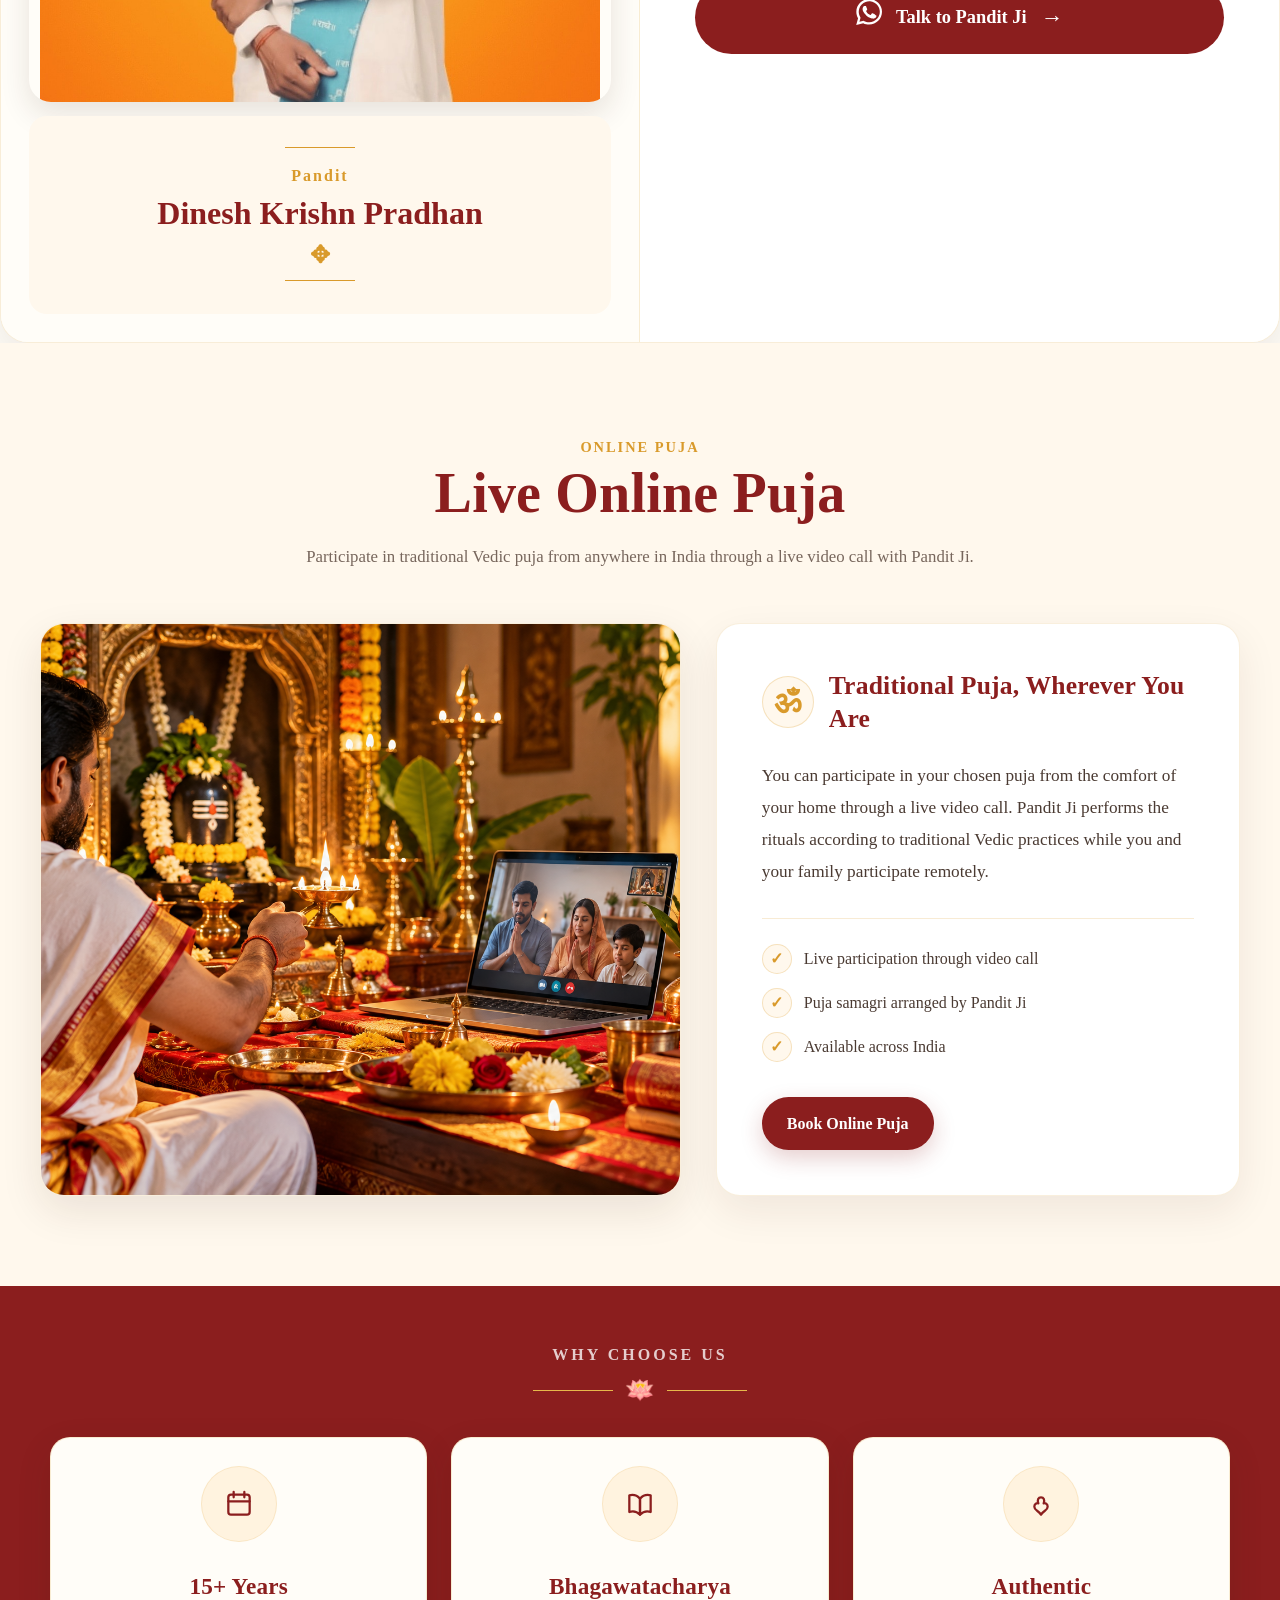
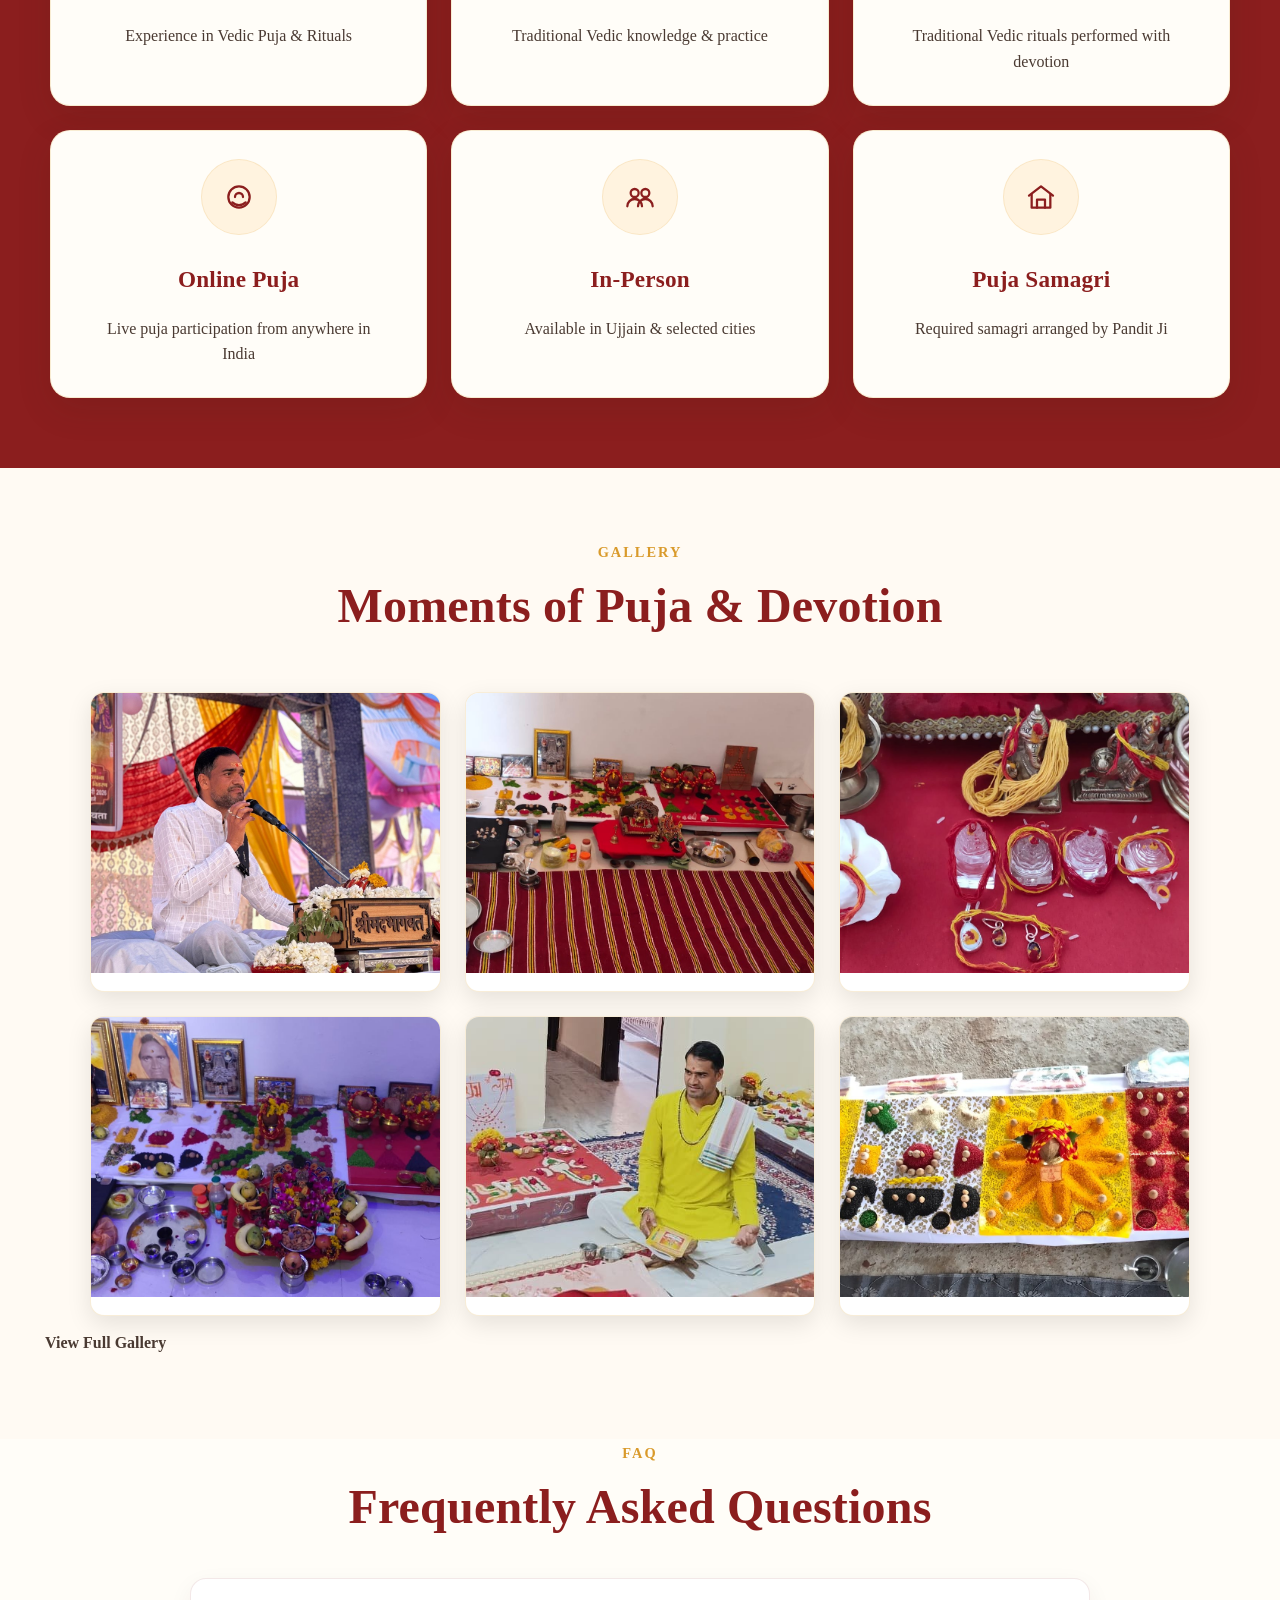
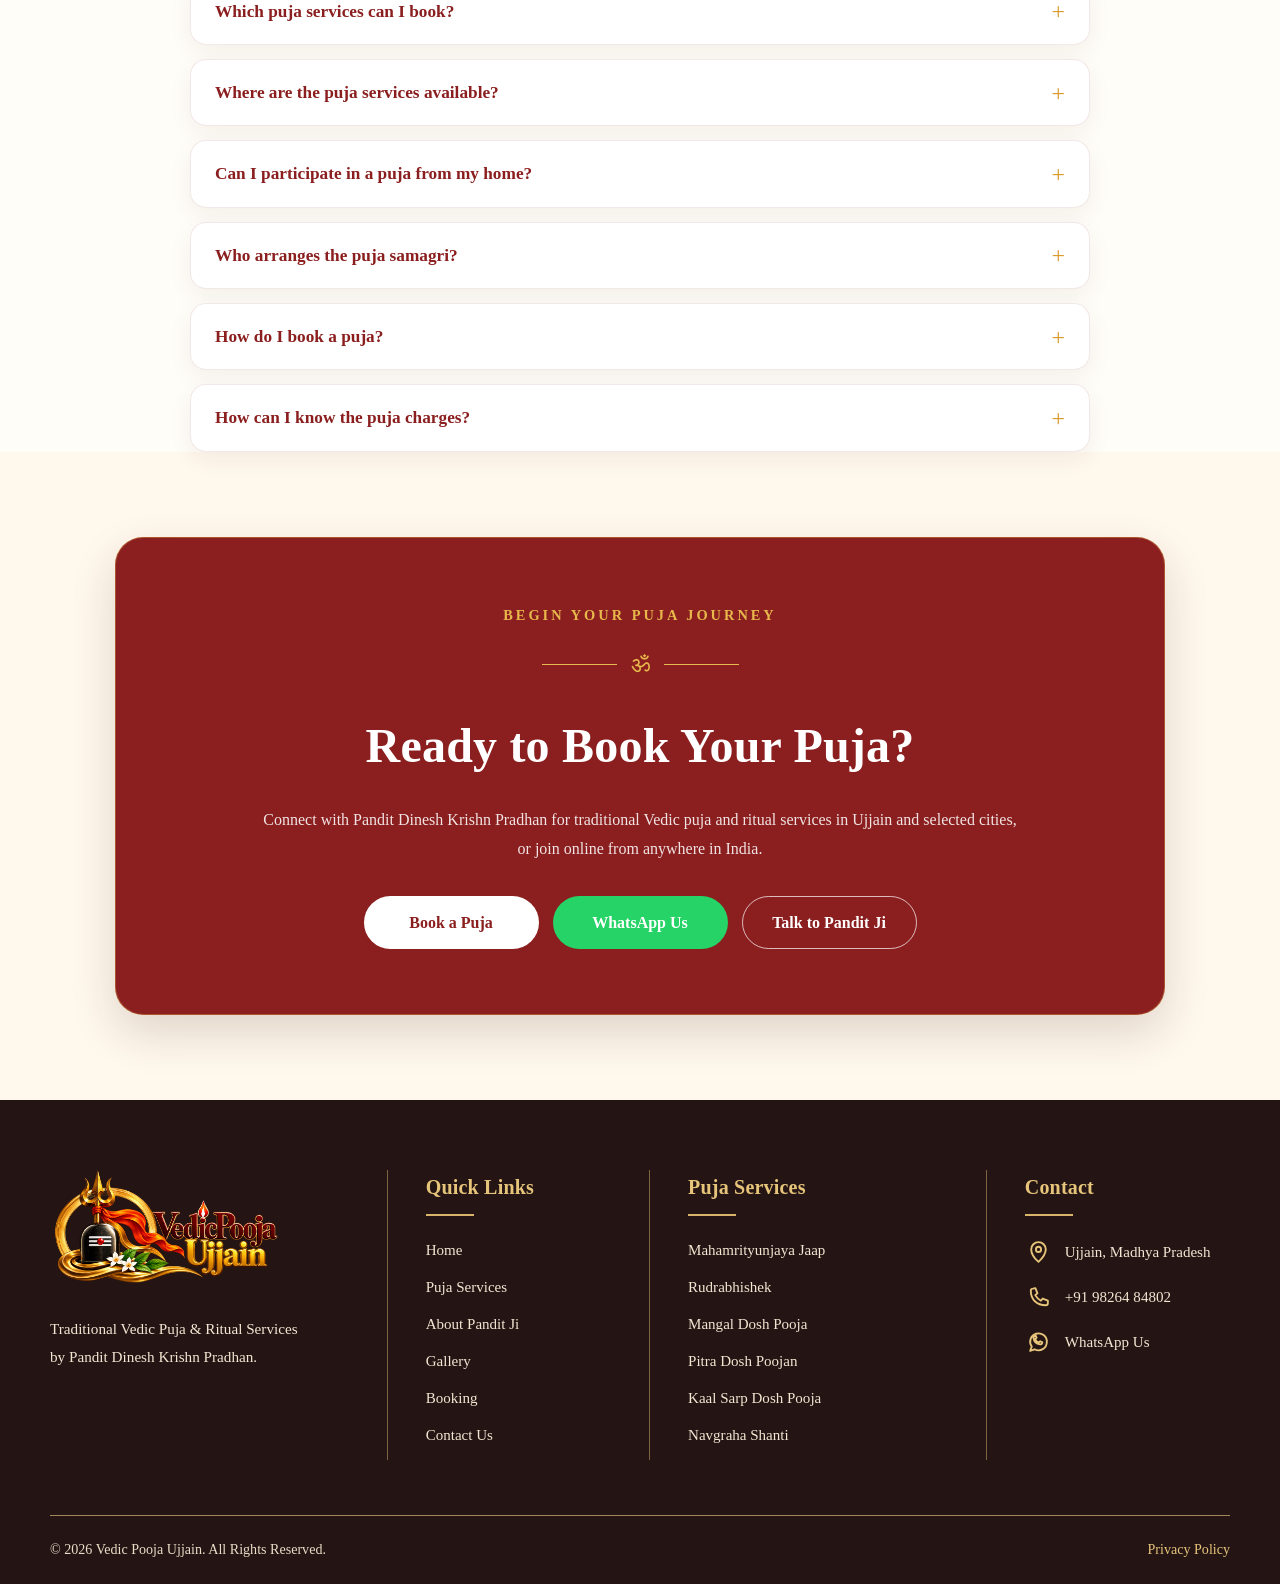
==== commit 818bdd5e: "Add homepage canonical URL" ====
--- a/index.html
+++ b/index.html
@@ -8,9 +8,21 @@
 
     <meta name="description"
     content="Vedic Pooja Ujjain offers traditional Vedic puja and ritual services by Pandit Dinesh Krishn Pradhan in Ujjain and selected cities, with online puja available across India.">
+    <link rel="icon" type="image/png" href="images/logo.png">
     <title>Vedic Pooja Ujjain | Traditional Vedic Puja Services</title>
-
+    <link rel="canonical" href="https://vedicpoojaujjain.com/">
     <link rel="stylesheet" href="css/style.css">
+    
+    <script type="application/ld+json">
+{
+  "@context": "https://schema.org",
+  "@type": "LocalBusiness",
+  "name": "Vedic Pooja Ujjain",
+  "telephone": "+91-9826484802",
+  "areaServed": "India",
+  "serviceType": "Traditional Vedic Puja and Ritual Services"
+}
+</script>
 </head>
 
 <body>
--- a/css/style.css
+++ b/css/style.css
@@ -589,7 +589,7 @@
 
 .faq-item {
   border-bottom: 1px solid var(--border);
-  padding: 20px 0;
+  padding: 8px 0;
 }
 
 .faq-item h3 {
@@ -762,6 +762,11 @@
     flex-direction: column;
     align-items: stretch;
   }
+  .hero-buttons {
+    display: flex;
+    flex-direction: column;
+    gap: 14px;
+}
 
   .btn {
     width: 100%;
@@ -1938,6 +1943,9 @@
         height: 300px;
     }
 }
+.faq-section .section-heading {
+    margin-bottom: 30px;
+}
 /* =========================
    PREMIUM FAQ
 ========================= */
@@ -1960,7 +1968,7 @@
 
 .faq-item summary {
     position: relative;
-    padding: 22px 55px 22px 24px;
+    padding: 10px 55px 10px 24px;
     color: var(--primary);
     font-size: 1.08rem;
     font-weight: 700;
@@ -4630,22 +4638,4 @@
         height: auto;
         object-fit: contain;
     }
-}
-/* Language Toggle */
-.language-toggle {
-    border: 1px solid var(--gold);
-    background: transparent;
-    color: var(--gold);
-    padding: 9px 14px;
-    border-radius: 6px;
-    font-family: inherit;
-    font-size: 14px;
-    font-weight: 600;
-    cursor: pointer;
-    transition: all 0.3s ease;
-}
-
-.language-toggle:hover {
-    background: var(--gold);
-    color: #241514;
 }
